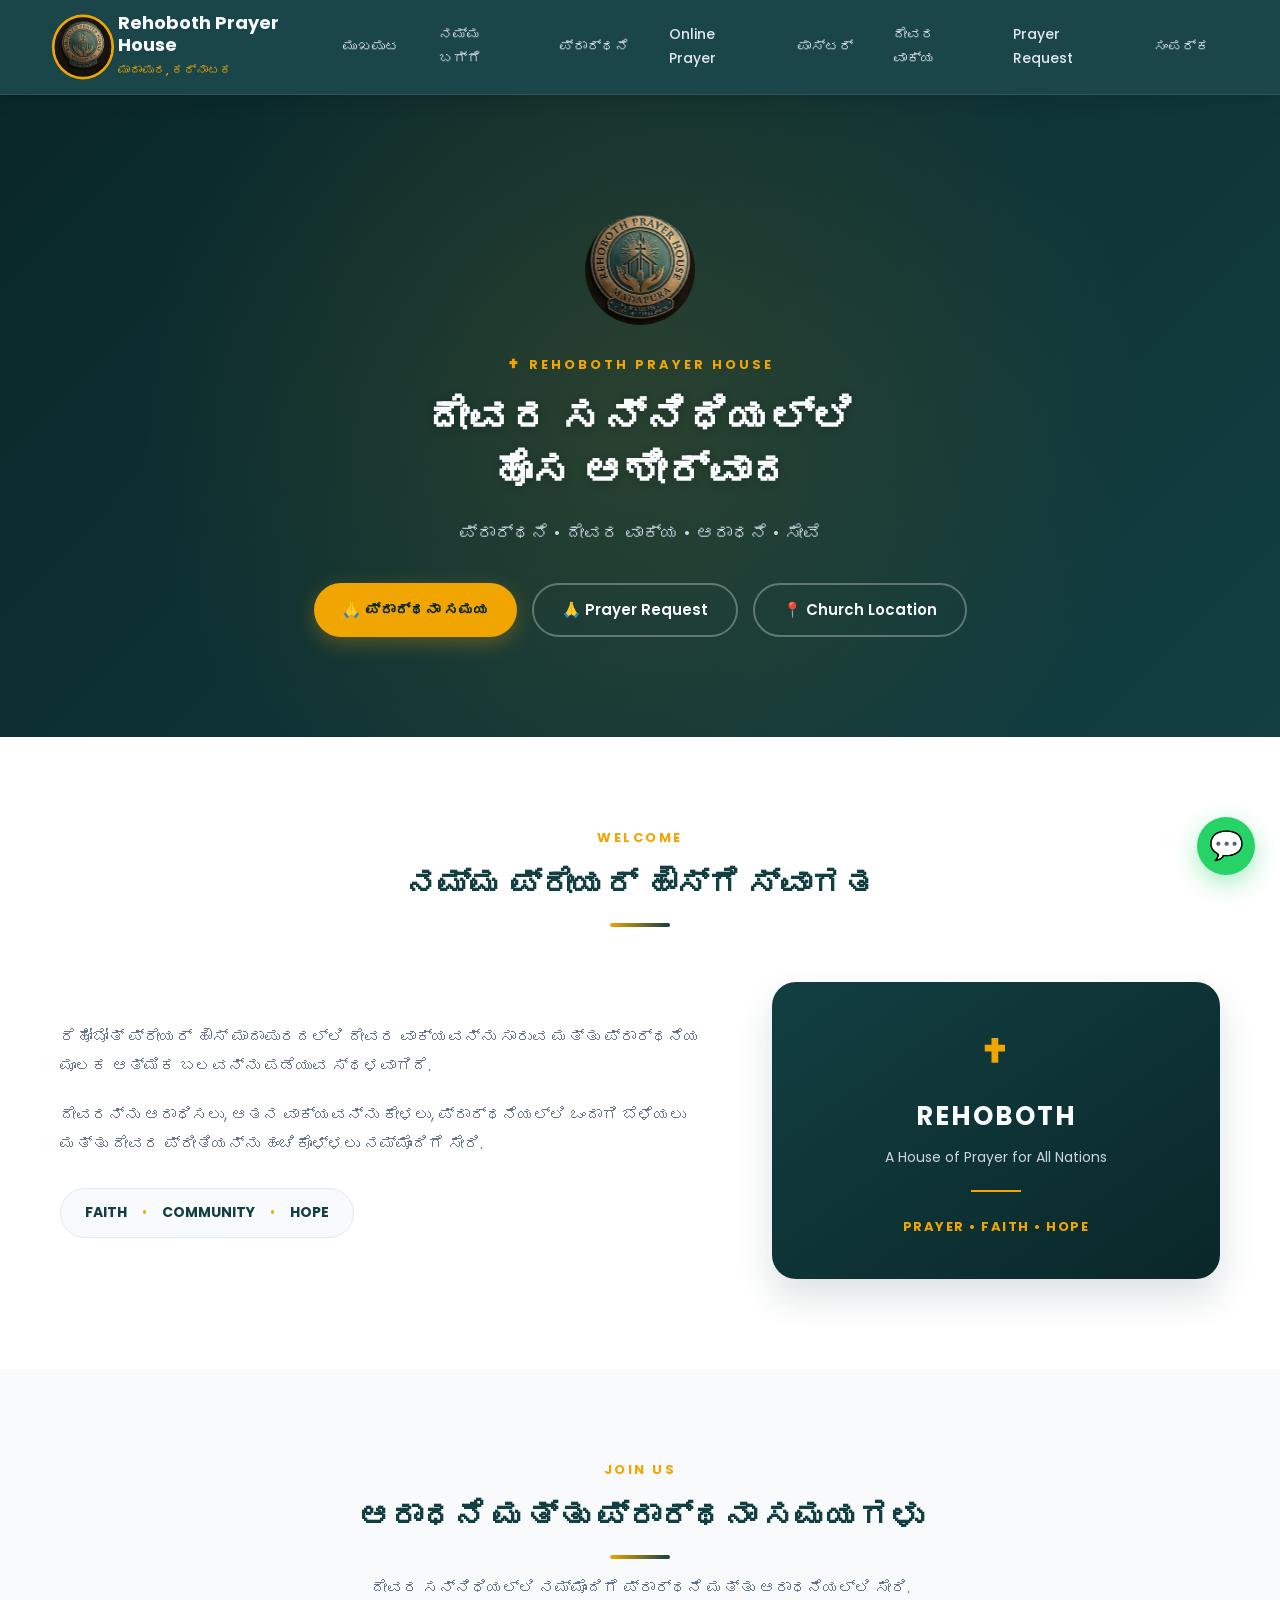
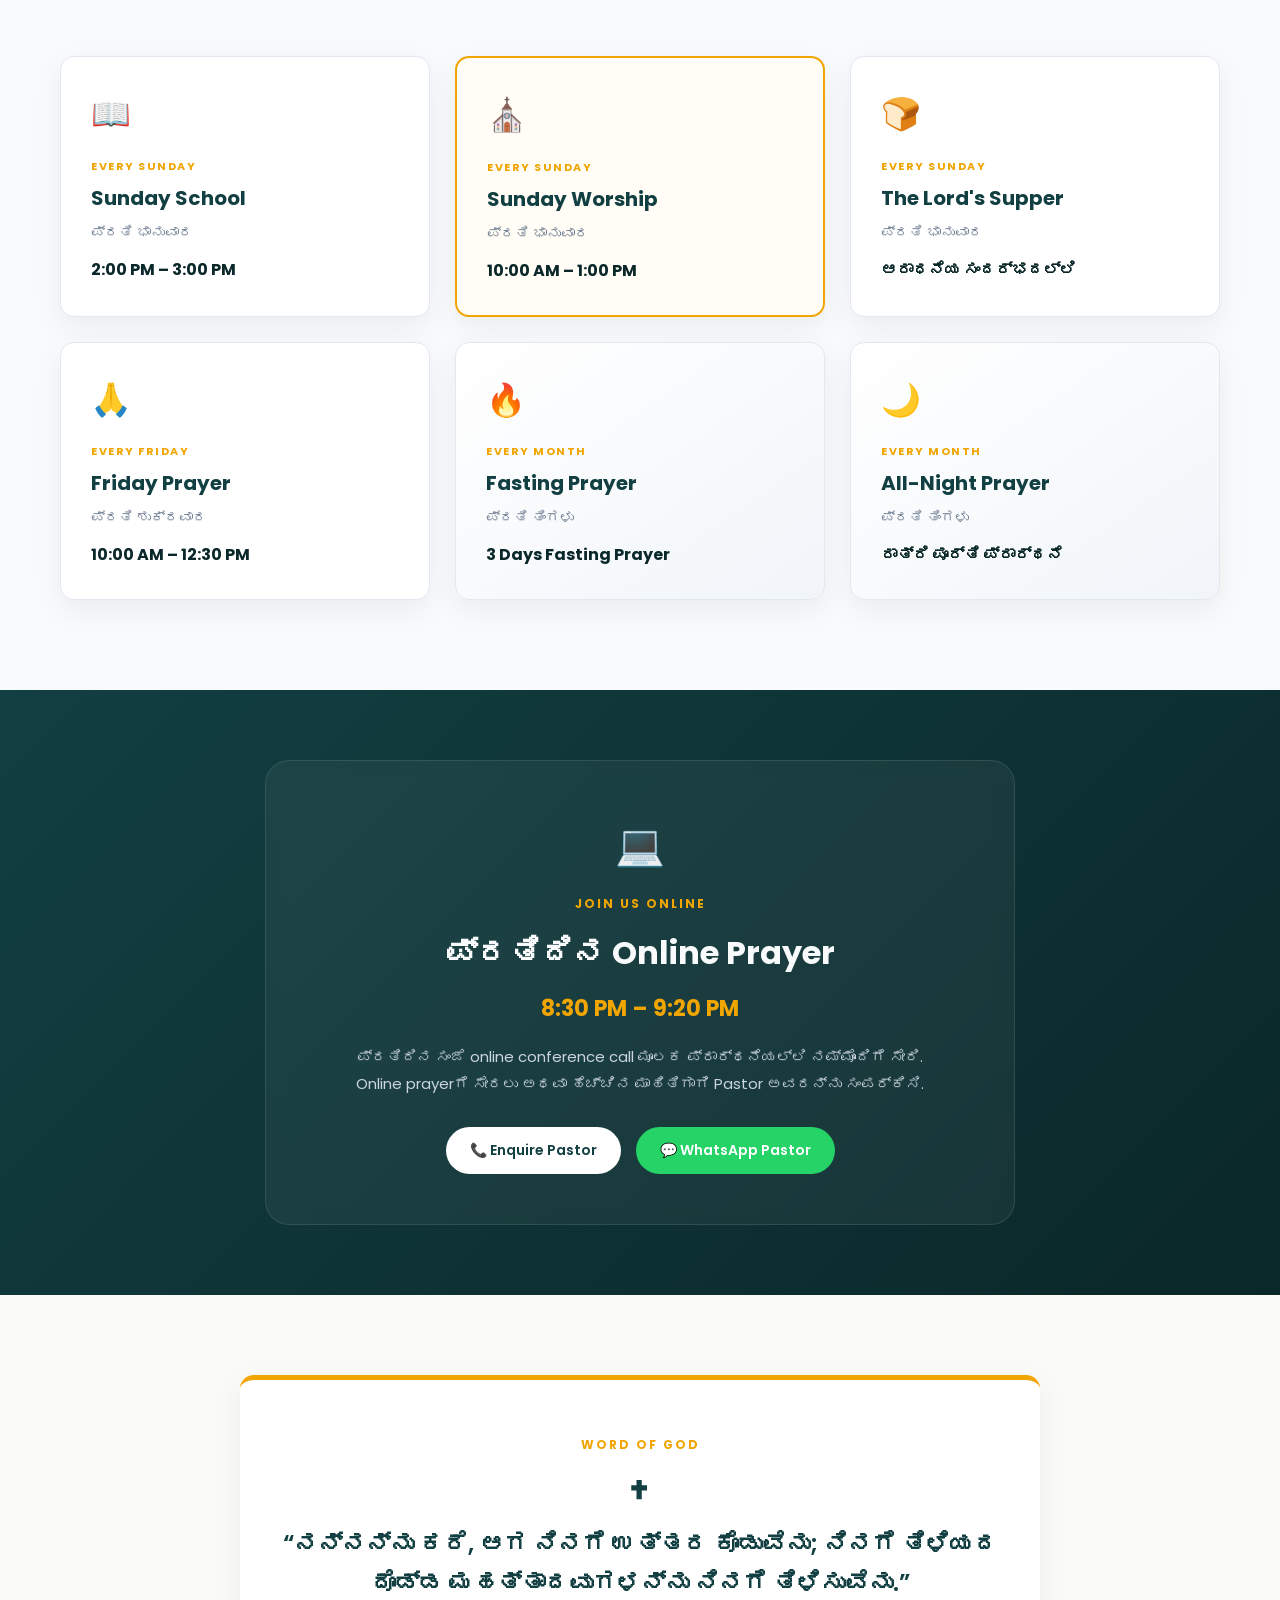
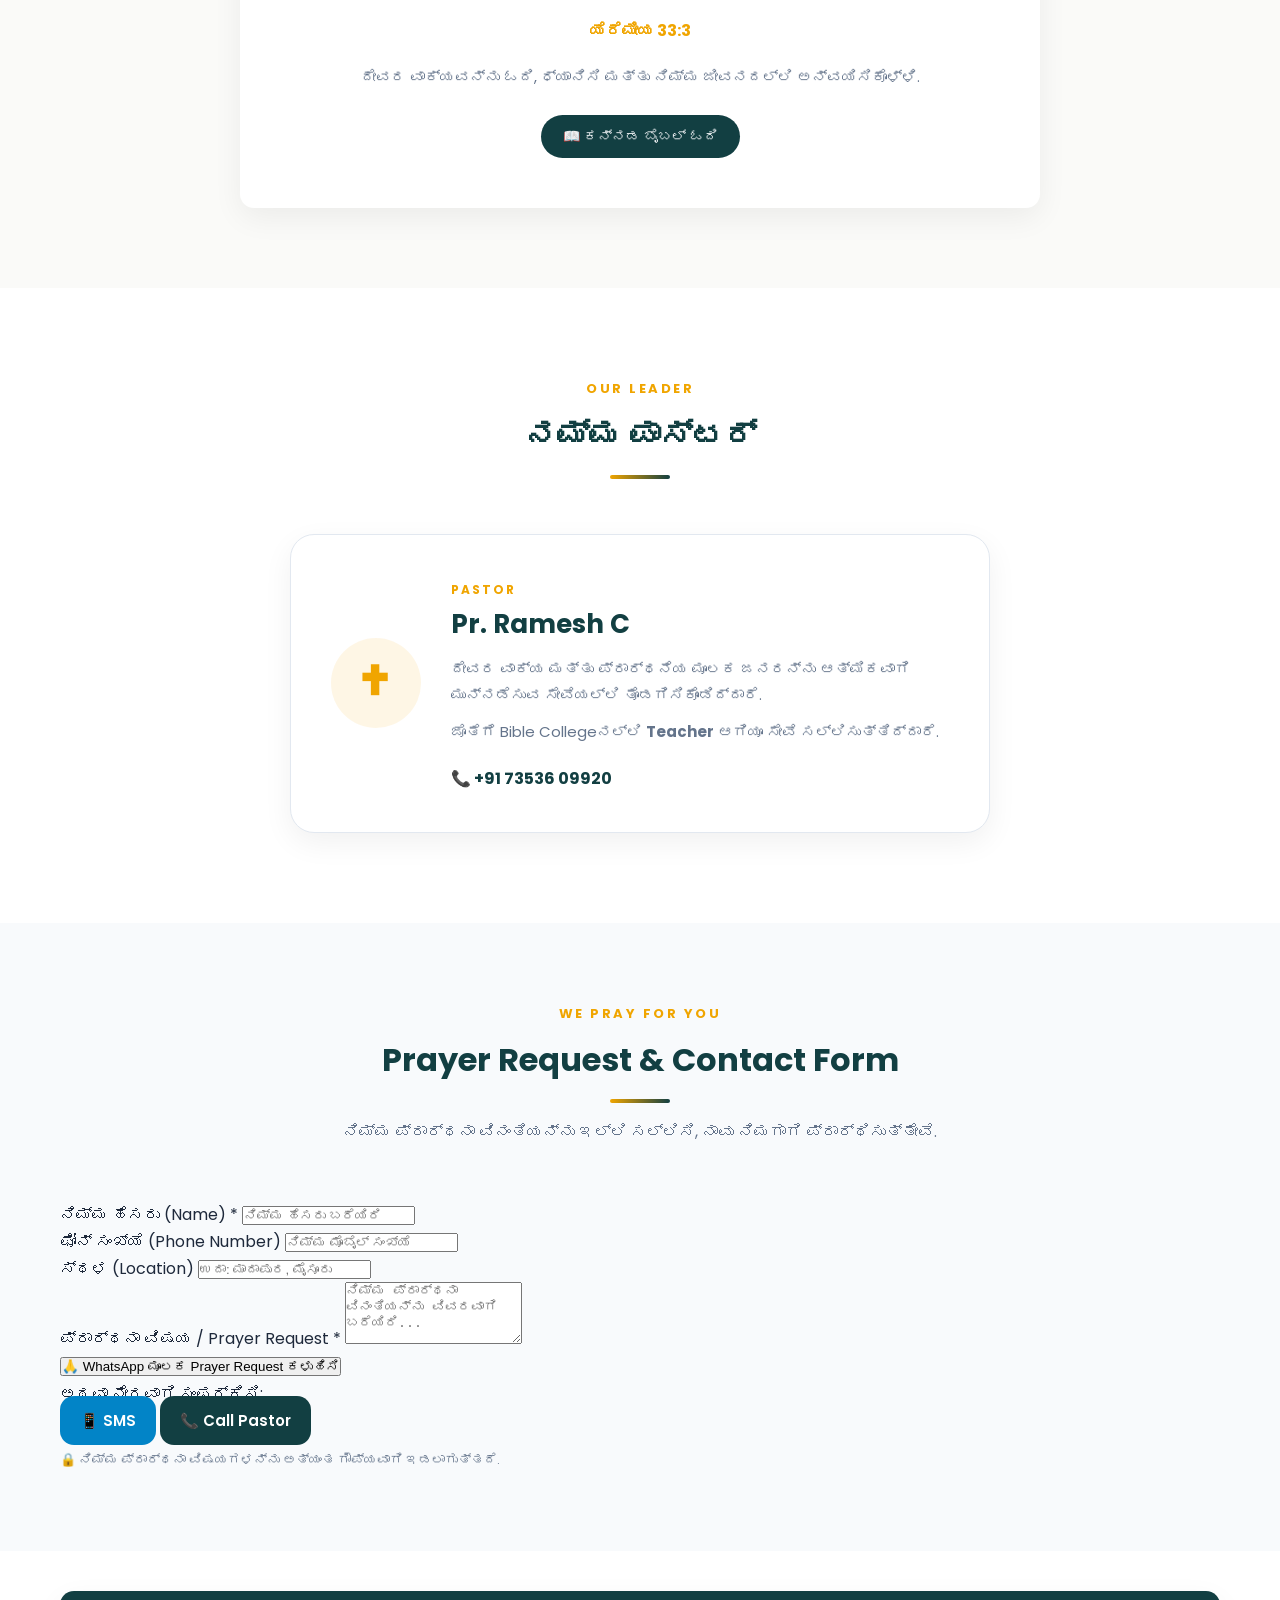
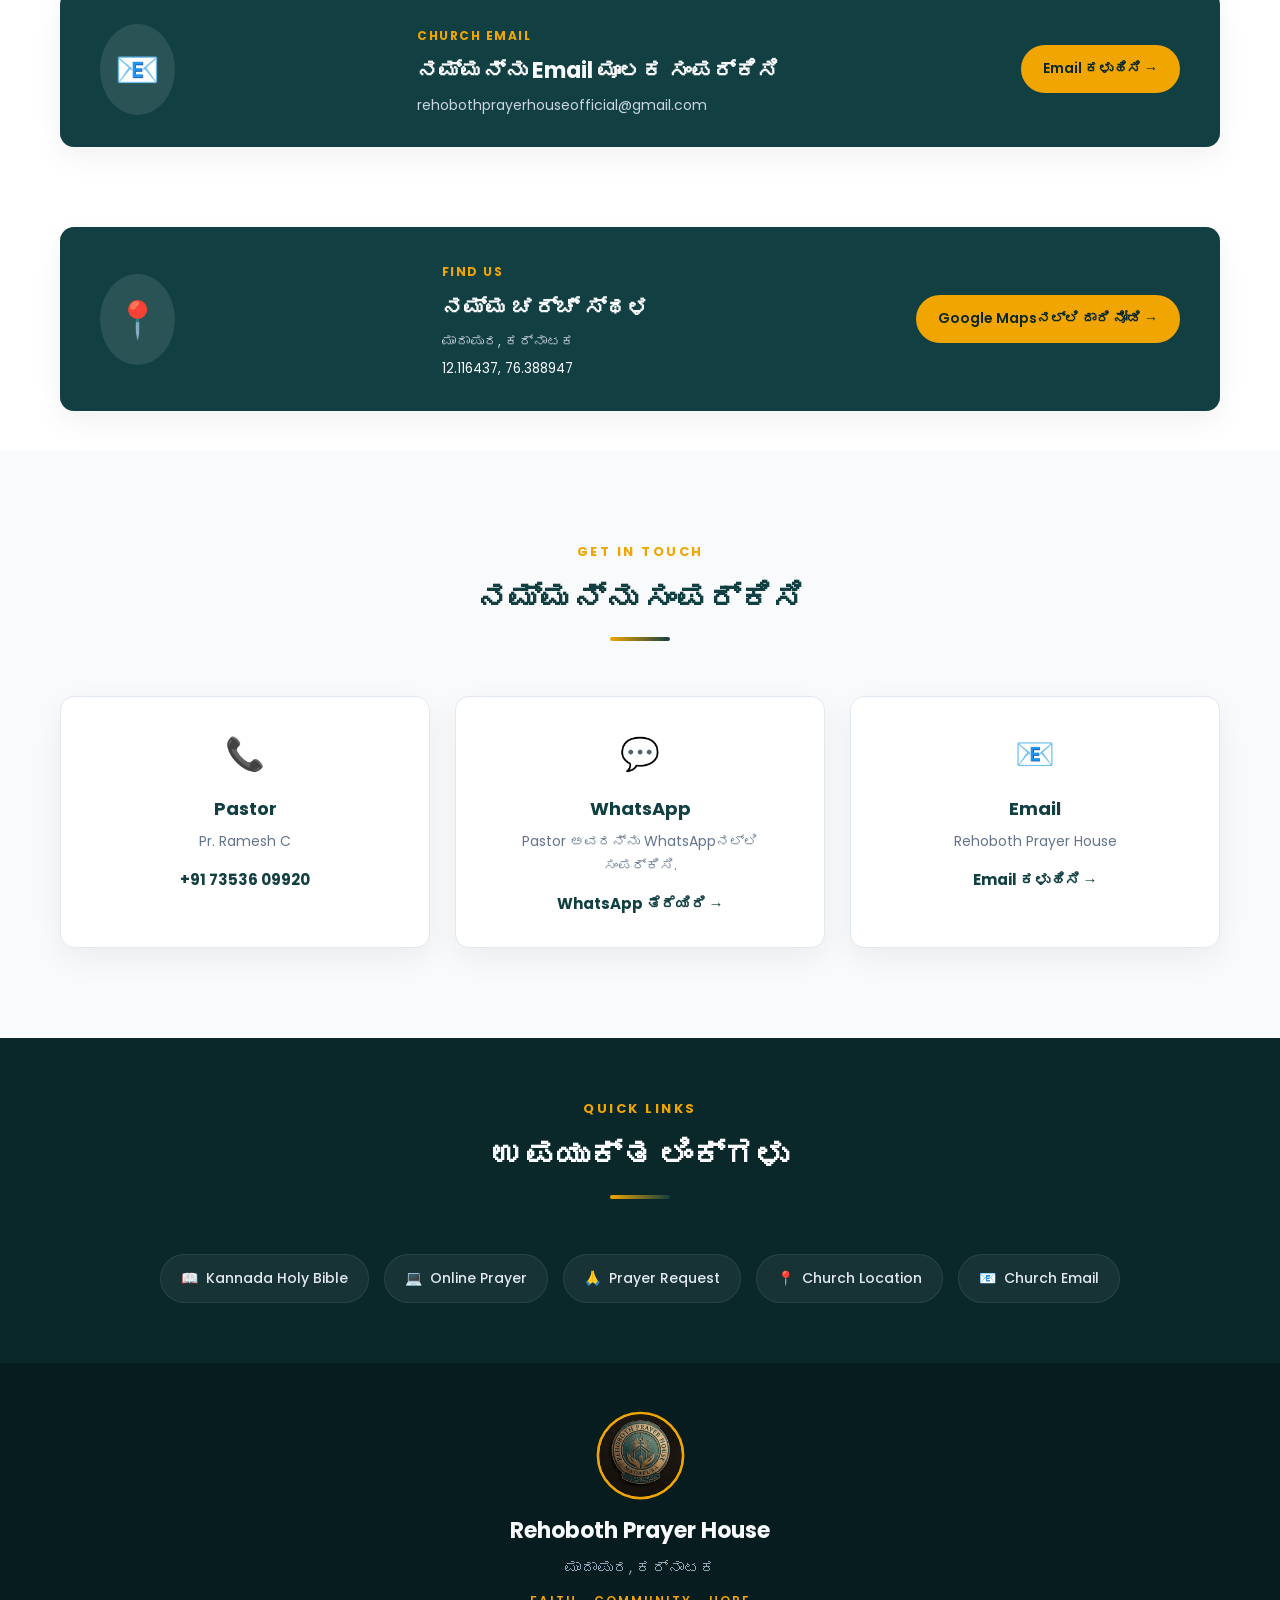
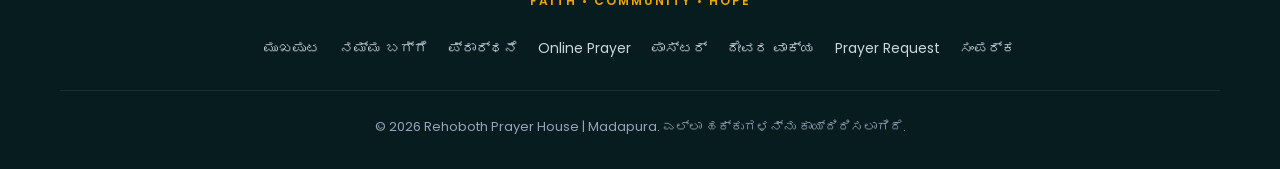
==== index.html @ 35bd742f "Update" ====
<!DOCTYPE html>
<html lang="kn">

<head>
    <meta charset="UTF-8">
    <meta name="viewport" content="width=device-width, initial-scale=1.0">
    <meta name="description" content="Rehoboth Prayer House - ಮಾದಾಪುರ, ಕರ್ನಾಟಕ. Prayer, Worship, God's Word and Online Prayer.">
    <meta name="theme-color" content="#123f42">

    <title>Rehoboth Prayer House | ಮಾದಾಪುರ</title>

    <!-- GOOGLE FONTS (Noto Sans Kannada) -->
    <link rel="preconnect" href="https://fonts.googleapis.com">
    <link rel="preconnect" href="https://fonts.gstatic.com" crossorigin>
    <link href="https://fonts.googleapis.com/css2?family=Noto+Sans+Kannada:wght@300;400;500;600;700&display=swap" rel="stylesheet">

    <link rel="stylesheet" href="style.css">
</head>

<body>

<!-- =====================================================
     HEADER
===================================================== -->
<header class="header">
    <div class="container navbar">
        <a href="#home" class="brand">
            <img src="logo.jpg" alt="Rehoboth Prayer House Logo">
            <div class="brand-info">
                <strong>Rehoboth Prayer House</strong>
                <span>ಮಾದಾಪುರ, ಕರ್ನಾಟಕ</span>
            </div>
        </a>

        <nav class="navigation">
            <a href="#home">ಮುಖಪುಟ</a>
            <a href="#about">ನಮ್ಮ ಬಗ್ಗೆ</a>
            <a href="#timings">ಪ್ರಾರ್ಥನೆ</a>
            <a href="#online">Online Prayer</a>
            <a href="#pastor">ಪಾಸ್ಟರ್</a>
            <a href="#word">ದೇವರ ವಾಕ್ಯ</a>
            <a href="#prayer-request">Prayer Request</a>
            <a href="#contact">ಸಂಪರ್ಕ</a>
        </nav>
    </div>
</header>

<!-- =====================================================
     HERO
===================================================== -->
<section id="home" class="hero">
    <div class="hero-overlay"></div>

    <div class="hero-content">
        <div class="hero-logo">
            <img src="logo.jpg" alt="Rehoboth Prayer House">
        </div>

        <p class="hero-label">✝ REHOBOTH PRAYER HOUSE</p>

        <h1>
            ದೇವರ ಸನ್ನಿಧಿಯಲ್ಲಿ
            <br>
            ಹೊಸ ಆಶೀರ್ವಾದ
        </h1>

        <p class="hero-subtitle">ಪ್ರಾರ್ಥನೆ • ದೇವರ ವಾಕ್ಯ • ಆರಾಧನೆ • ಸೇವೆ</p>

        <div class="hero-buttons">
            <a href="#timings" class="btn btn-gold">🙏 ಪ್ರಾರ್ಥನಾ ಸಮಯ</a>
            <a href="#prayer-request" class="btn btn-outline">🙏 Prayer Request</a>
            <a href="https://www.google.com/maps/dir/?api=1&destination=12.116437,76.388947"
               target="_blank" rel="noopener noreferrer" class="btn btn-outline">
                📍 Church Location
            </a>
        </div>
    </div>
</section>

<!-- =====================================================
     WELCOME / ABOUT
===================================================== -->
<section id="about" class="section">
    <div class="container">
        <div class="section-title">
            <span>WELCOME</span>
            <h2>ನಮ್ಮ ಪ್ರೇಯರ್ ಹೌಸ್‌ಗೆ ಸ್ವಾಗತ</h2>
            <div class="title-line"></div>
        </div>

        <div class="about-grid">
            <div class="about-content">
                <p>
                    ರೆಹೋಬೋತ್ ಪ್ರೇಯರ್ ಹೌಸ್ ಮಾದಾಪುರದಲ್ಲಿ ದೇವರ ವಾಕ್ಯವನ್ನು ಸಾರುವ ಮತ್ತು ಪ್ರಾರ್ಥನೆಯ ಮೂಲಕ ಆತ್ಮಿಕ ಬಲವನ್ನು ಪಡೆಯುವ ಸ್ಥಳವಾಗಿದೆ.
                </p>
                <p>
                    ದೇವರನ್ನು ಆರಾಧಿಸಲು, ಆತನ ವಾಕ್ಯವನ್ನು ಕೇಳಲು, ಪ್ರಾರ್ಥನೆಯಲ್ಲಿ ಒಂದಾಗಿ ಬೆಳೆಯಲು ಮತ್ತು ದೇವರ ಪ್ರೀತಿಯನ್ನು ಹಂಚಿಕೊಳ್ಳಲು ನಮ್ಮೊಂದಿಗೆ ಸೇರಿ.
                </p>

                <div class="faith-box">
                    <strong>FAITH</strong>
                    <span>•</span>
                    <strong>COMMUNITY</strong>
                    <span>•</span>
                    <strong>HOPE</strong>
                </div>
            </div>

            <div class="est-card">
                <div class="est-cross">✝</div>
                <h3>REHOBOTH</h3>
                <p>A House of Prayer for All Nations</p>
                <div class="est-line"></div>
                <strong>PRAYER • FAITH • HOPE</strong>
            </div>
        </div>
    </div>
</section>

<!-- =====================================================
     CHURCH SERVICES
===================================================== -->
<section id="timings" class="section section-light">
    <div class="container">
        <div class="section-title">
            <span>JOIN US</span>
            <h2>ಆರಾಧನೆ ಮತ್ತು ಪ್ರಾರ್ಥನಾ ಸಮಯಗಳು</h2>
            <div class="title-line"></div>
            <p>ದೇವರ ಸನ್ನಿಧಿಯಲ್ಲಿ ನಮ್ಮೊಂದಿಗೆ ಪ್ರಾರ್ಥನೆ ಮತ್ತು ಆರಾಧನೆಯಲ್ಲಿ ಸೇರಿ.</p>
        </div>

        <div class="service-grid">
            <!-- SUNDAY SCHOOL -->
            <div class="service-card">
                <div class="service-icon">📖</div>
                <span class="service-day">EVERY SUNDAY</span>
                <h3>Sunday School</h3>
                <p>ಪ್ರತಿ ಭಾನುವಾರ</p>
                <strong>2:00 PM – 3:00 PM</strong>
            </div>

            <!-- SUNDAY WORSHIP -->
            <div class="service-card featured-service">
                <div class="service-icon">⛪</div>
                <span class="service-day">EVERY SUNDAY</span>
                <h3>Sunday Worship</h3>
                <p>ಪ್ರತಿ ಭಾನುವಾರ</p>
                <strong>10:00 AM – 1:00 PM</strong>
            </div>

            <!-- LORD'S SUPPER -->
            <div class="service-card">
                <div class="service-icon">🍞</div>
                <span class="service-day">EVERY SUNDAY</span>
                <h3>The Lord's Supper</h3>
                <p>ಪ್ರತಿ ಭಾನುವಾರ</p>
                <strong>ಆರಾಧನೆಯ ಸಂದರ್ಭದಲ್ಲಿ</strong>
            </div>

            <!-- FRIDAY PRAYER -->
            <div class="service-card">
                <div class="service-icon">🙏</div>
                <span class="service-day">EVERY FRIDAY</span>
                <h3>Friday Prayer</h3>
                <p>ಪ್ರತಿ ಶುಕ್ರವಾರ</p>
                <strong>10:00 AM – 12:30 PM</strong>
            </div>

            <!-- MONTHLY FASTING -->
            <div class="service-card special-card">
                <div class="service-icon">🔥</div>
                <span class="service-day">EVERY MONTH</span>
                <h3>Fasting Prayer</h3>
                <p>ಪ್ರತಿ ತಿಂಗಳು</p>
                <strong>3 Days Fasting Prayer</strong>
            </div>

            <!-- ALL NIGHT PRAYER -->
            <div class="service-card special-card">
                <div class="service-icon">🌙</div>
                <span class="service-day">EVERY MONTH</span>
                <h3>All-Night Prayer</h3>
                <p>ಪ್ರತಿ ತಿಂಗಳು</p>
                <strong>ರಾತ್ರಿ ಪೂರ್ತಿ ಪ್ರಾರ್ಥನೆ</strong>
            </div>
        </div>
    </div>
</section>

<!-- =====================================================
     DAILY ONLINE PRAYER
===================================================== -->
<section id="online" class="online-section">
    <div class="container">
        <div class="online-card">
            <div class="online-icon">💻</div>
            <span class="online-label">JOIN US ONLINE</span>
            <h2>ಪ್ರತಿದಿನ Online Prayer</h2>
            <p class="online-time">8:30 PM – 9:20 PM</p>
            <p class="online-description">
                ಪ್ರತಿದಿನ ಸಂಜೆ online conference call ಮೂಲಕ ಪ್ರಾರ್ಥನೆಯಲ್ಲಿ ನಮ್ಮೊಂದಿಗೆ ಸೇರಿ.
                <br>
                Online prayerಗೆ ಸೇರಲು ಅಥವಾ ಹೆಚ್ಚಿನ ಮಾಹಿತಿಗಾಗಿ Pastor ಅವರನ್ನು ಸಂಪರ್ಕಿಸಿ.
            </p>

            <div class="online-buttons">
                <a href="tel:+917353609920" class="online-btn">📞 Enquire Pastor</a>
                <a href="https://wa.me/917353609920?text=Hello%20Pastor%2C%20I%20would%20like%20to%20join%20the%20daily%20online%20prayer."
                   target="_blank" rel="noopener noreferrer" class="online-btn whatsapp-btn">
                    💬 WhatsApp Pastor
                </a>
            </div>
        </div>
    </div>
</section>

<!-- =====================================================
     WORD OF GOD
===================================================== -->
<section id="word" class="word-section">
    <div class="container">
        <div class="word-card">
            <span class="word-label">WORD OF GOD</span>
            <div class="word-cross">✝</div>
            <h2>
                “ನನ್ನನ್ನು ಕರೆ, ಆಗ ನಿನಗೆ ಉತ್ತರ ಕೊಡುವೆನು; ನಿನಗೆ ತಿಳಿಯದ ದೊಡ್ಡ ಮಹತ್ತಾದವುಗಳನ್ನು ನಿನಗೆ ತಿಳಿಸುವೆನು.”
            </h2>
            <p class="verse-reference">ಯೆರೆಮೀಯ 33:3</p>
            <p class="word-text">
                ದೇವರ ವಾಕ್ಯವನ್ನು ಓದಿ, ಧ್ಯಾನಿಸಿ ಮತ್ತು ನಿಮ್ಮ ಜೀವನದಲ್ಲಿ ಅನ್ವಯಿಸಿಕೊಳ್ಳಿ.
            </p>

            <div class="bible-buttons">
                <a href="https://wordproject.org/bibles/kn/index.htm" target="_blank" rel="noopener noreferrer" class="bible-btn">
                    📖 ಕನ್ನಡ ಬೈಬಲ್ ಓದಿ
                </a>
            </div>
        </div>
    </div>
</section>

<!-- =====================================================
     PASTOR
===================================================== -->
<section id="pastor" class="section">
    <div class="container">
        <div class="section-title">
            <span>OUR LEADER</span>
            <h2>ನಮ್ಮ ಪಾಸ್ಟರ್</h2>
            <div class="title-line"></div>
        </div>

        <div class="pastor-card">
            <div class="pastor-symbol">✝</div>
            <div class="pastor-details">
                <span class="pastor-role">PASTOR</span>
                <h2>Pr. Ramesh C</h2>
                <p>
                    ದೇವರ ವಾಕ್ಯ ಮತ್ತು ಪ್ರಾರ್ಥನೆಯ ಮೂಲಕ ಜನರನ್ನು ಆತ್ಮಿಕವಾಗಿ ಮುನ್ನಡೆಸುವ ಸೇವೆಯಲ್ಲಿ ತೊಡಗಿಸಿಕೊಂಡಿದ್ದಾರೆ.
                </p>
                <p>
                    ಜೊತೆಗೆ Bible Collegeನಲ್ಲಿ <strong>Teacher</strong> ಆಗಿಯೂ ಸೇವೆ ಸಲ್ಲಿಸುತ್ತಿದ್ದಾರೆ.
                </p>
                <a href="tel:+917353609920" class="pastor-phone">📞 +91 73536 09920</a>
            </div>
        </div>
    </div>
</section>

<!-- =====================================================
     PRAYER REQUEST & CONTACT FORM
===================================================== -->
<section id="prayer-request" class="prayer-request-section">
    <div class="container">
        <div class="section-title prayer-title">
            <span>WE PRAY FOR YOU</span>
            <h2>Prayer Request & Contact Form</h2>
            <div class="title-line"></div>
            <p>ನಿಮ್ಮ ಪ್ರಾರ್ಥನಾ ವಿನಂತಿಯನ್ನು ಇಲ್ಲಿ ಸಲ್ಲಿಸಿ, ನಾವು ನಿಮಗಾಗಿ ಪ್ರಾರ್ಥಿಸುತ್ತೇವೆ.</p>
        </div>

        <div class="prayer-form-container">
            <form id="prayerForm" onsubmit="sendToWhatsApp(event)">
                <div class="form-group">
                    <label for="name">ನಿಮ್ಮ ಹೆಸರು (Name) *</label>
                    <input type="text" id="name" required placeholder="ನಿಮ್ಮ ಹೆಸರು ಬರೆಯಿರಿ">
                </div>

                <div class="form-group">
                    <label for="phone">ಫೋನ್ ಸಂಖ್ಯೆ (Phone Number)</label>
                    <input type="tel" id="phone" placeholder="ನಿಮ್ಮ ಮೊಬೈಲ್ ಸಂಖ್ಯೆ">
                </div>

                <div class="form-group">
                    <label for="place">ಸ್ಥಳ (Location)</label>
                    <input type="text" id="place" placeholder="ಉದಾ: ಮಾದಾಪುರ, ಮೈಸೂರು">
                </div>

                <div class="form-group">
                    <label for="message">ಪ್ರಾರ್ಥನಾ ವಿಷಯ / Prayer Request *</label>
                    <textarea id="message" rows="4" required placeholder="ನಿಮ್ಮ ಪ್ರಾರ್ಥನಾ ವಿನಂತಿಯನ್ನು ವಿವರವಾಗಿ ಬರೆಯಿರಿ..."></textarea>
                </div>

                <button type="submit" class="form-submit-btn">
                    🙏 WhatsApp ಮೂಲಕ Prayer Request ಕಳುಹಿಸಿ
                </button>
            </form>

            <div class="alternative-contact">
                <p>ಅಥವಾ ನೇರವಾಗಿ ಸಂಪರ್ಕಿಸಿ:</p>
                <div class="alt-buttons">
                    <a href="sms:+917353609920?body=Prayer%20Request%3A%20" class="request-btn sms-request">📱 SMS</a>
                    <a href="tel:+917353609920" class="request-btn call-request">📞 Call Pastor</a>
                </div>
            </div>

            <div class="private-note">
                🔒 ನಿಮ್ಮ ಪ್ರಾರ್ಥನಾ ವಿಷಯಗಳನ್ನು ಅತ್ಯಂತ ಗೌಪ್ಯವಾಗಿ ಇಡಲಾಗುತ್ತದೆ.
            </div>
        </div>
    </div>
</section>

<!-- =====================================================
     CHURCH EMAIL
===================================================== -->
<section class="email-section">
    <div class="container">
        <div class="email-card">
            <div class="email-icon">📧</div>
            <div>
                <span>CHURCH EMAIL</span>
                <h2>ನಮ್ಮನ್ನು Email ಮೂಲಕ ಸಂಪರ್ಕಿಸಿ</h2>
                <p>rehobothprayerhouseofficial@gmail.com</p>
            </div>
            <a href="mailto:rehobothprayerhouseofficial@gmail.com?subject=Rehoboth%20Prayer%20House%20Enquiry" class="email-btn">
                Email ಕಳುಹಿಸಿ →
            </a>
        </div>
    </div>
</section>

<!-- =====================================================
     LOCATION
===================================================== -->
<section class="location-section">
    <div class="container">
        <div class="location-card">
            <div class="location-icon">📍</div>
            <div>
                <span>FIND US</span>
                <h2>ನಮ್ಮ ಚರ್ಚ್ ಸ್ಥಳ</h2>
                <p>ಮಾದಾಪುರ, ಕರ್ನಾಟಕ</p>
                <small>12.116437, 76.388947</small>
            </div>
            <a href="https://www.google.com/maps/dir/?api=1&destination=12.116437,76.388947"
               target="_blank" rel="noopener noreferrer" class="location-btn">
                Google Mapsನಲ್ಲಿ ದಾರಿ ನೋಡಿ →
            </a>
        </div>
    </div>
</section>

<!-- =====================================================
     CONTACT
===================================================== -->
<section id="contact" class="section section-light">
    <div class="container">
        <div class="section-title">
            <span>GET IN TOUCH</span>
            <h2>ನಮ್ಮನ್ನು ಸಂಪರ್ಕಿಸಿ</h2>
            <div class="title-line"></div>
        </div>

        <div class="contact-grid">
            <div class="contact-card">
                <div class="contact-icon">📞</div>
                <h3>Pastor</h3>
                <p>Pr. Ramesh C</p>
                <a href="tel:+917353609920">+91 73536 09920</a>
            </div>

            <div class="contact-card">
                <div class="contact-icon">💬</div>
                <h3>WhatsApp</h3>
                <p>Pastor ಅವರನ್ನು WhatsAppನಲ್ಲಿ ಸಂಪರ್ಕಿಸಿ.</p>
                <a href="https://wa.me/917353609920" target="_blank" rel="noopener noreferrer">
                    WhatsApp ತೆರೆಯಿರಿ →
                </a>
            </div>

            <div class="contact-card">
                <div class="contact-icon">📧</div>
                <h3>Email</h3>
                <p>Rehoboth Prayer House</p>
                <a href="mailto:rehobothprayerhouseofficial@gmail.com">
                    Email ಕಳುಹಿಸಿ →
                </a>
            </div>
        </div>
    </div>
</section>

<!-- =====================================================
     USEFUL LINKS
===================================================== -->
<section class="links-section">
    <div class="container">
        <div class="section-title dark-title">
            <span>QUICK LINKS</span>
            <h2>ಉಪಯುಕ್ತ ಲಿಂಕ್‌ಗಳು</h2>
            <div class="title-line"></div>
        </div>

        <div class="useful-links">
            <a href="https://wordproject.org/bibles/kn/index.htm" target="_blank" rel="noopener noreferrer">
                📖 <span>Kannada Holy Bible</span>
            </a>
            <a href="#online">
                💻 <span>Online Prayer</span>
            </a>
            <a href="#prayer-request">
                🙏 <span>Prayer Request</span>
            </a>
            <a href="https://www.google.com/maps/dir/?api=1&destination=12.116437,76.388947" target="_blank" rel="noopener noreferrer">
                📍 <span>Church Location</span>
            </a>
            <a href="mailto:rehobothprayerhouseofficial@gmail.com">
                📧 <span>Church Email</span>
            </a>
        </div>
    </div>
</section>

<!-- =====================================================
     FOOTER
===================================================== -->
<footer class="footer">
    <div class="container footer-content">
        <img src="logo.jpg" alt="Rehoboth Prayer House" class="footer-logo">
        <h2>Rehoboth Prayer House</h2>
        <p>ಮಾದಾಪುರ, ಕರ್ನಾಟಕ</p>
        <p class="footer-motto">FAITH • COMMUNITY • HOPE</p>

        <div class="footer-navigation">
            <a href="#home">ಮುಖಪುಟ</a>
            <a href="#about">ನಮ್ಮ ಬಗ್ಗೆ</a>
            <a href="#timings">ಪ್ರಾರ್ಥನೆ</a>
            <a href="#online">Online Prayer</a>
            <a href="#pastor">ಪಾಸ್ಟರ್</a>
            <a href="#word">ದೇವರ ವಾಕ್ಯ</a>
            <a href="#prayer-request">Prayer Request</a>
            <a href="#contact">ಸಂಪರ್ಕ</a>
        </div>

        <div class="footer-line"></div>

        <p class="copyright">
            © 2026 Rehoboth Prayer House | Madapura. ಎಲ್ಲಾ ಹಕ್ಕುಗಳನ್ನು ಕಾಯ್ದಿರಿಸಲಾಗಿದೆ.
        </p>
    </div>
</footer>

<!-- FLOATING WHATSAPP -->
<a href="https://wa.me/917353609920" target="_blank" rel="noopener noreferrer" class="floating-whatsapp" aria-label="WhatsApp">
    💬
</a>

<!-- SCRIPT FOR PRAYER FORM TO WHATSAPP -->
<script>
function sendToWhatsApp(event) {
    event.preventDefault();
    
    var name = document.getElementById('name').value;
    var phone = document.getElementById('phone').value;
    var place = document.getElementById('place').value;
    var message = document.getElementById('message').value;

    var whatsappText = "🙏 *PRAYER REQUEST / CONTACT FORM*%0A%0A" +
                       "👤 *ಹೆಸರು:* " + encodeURIComponent(name) + "%0A" +
                       "📞 *ಫೋನ್:* " + encodeURIComponent(phone) + "%0A" +
                       "📍 *ಸ್ಥಳ:* " + encodeURIComponent(place) + "%0A%0A" +
                       "📝 *ಪ್ರಾರ್ಥನಾ ವಿನಂತಿ:*%0A" + encodeURIComponent(message);

    var whatsappURL = "https://wa.me/917353609920?text=" + whatsappText;
    
    window.open(whatsappURL, '_blank');
}
</script>

</body>
</html>
---- style.css ----
/* =====================================================
   REHOBOTH PRAYER HOUSE - PREMIUM & PROFESSIONAL STYLES
   ===================================================== */

@import url('https://fonts.googleapis.com/css2?family=Poppins:wght@300;400;500;600;700&display=swap');

/* --- Root Color Variables --- */
:root {
    --primary-color: #123f42;        /* Deep Church Teal */
    --primary-dark: #0a2729;         /* Dark Teal Accent */
    --primary-light: #1b565a;        /* Soft Teal */
    --accent-gold: #f0a500;          /* Premium Gold */
    --accent-gold-hover: #d49000;    /* Dark Gold */
    --text-dark: #1e293b;            /* Dark Charcoal Text */
    --text-muted: #64748b;           /* Elegant Muted Text */
    --text-light: #f8fafc;           /* Light White Text */
    --bg-light: #f8fafc;             /* Light Section BG */
    --bg-white: #ffffff;             /* Pure White BG */
    --card-shadow: 0 10px 30px rgba(0, 0, 0, 0.06);
    --hover-shadow: 0 18px 35px rgba(18, 63, 66, 0.15);
    --radius-sm: 8px;
    --radius-md: 14px;
    --radius-lg: 24px;
    --transition: all 0.3s cubic-bezier(0.25, 0.8, 0.25, 1);
}

/* --- Base Reset & Typography --- */
* {
    margin: 0;
    padding: 0;
    box-sizing: border-box;
}

html {
    scroll-behavior: smooth;
}

body {
    font-family: 'Poppins', -apple-system, BlinkMacSystemFont, "Segoe UI", Roboto, sans-serif;
    background-color: var(--bg-white);
    color: var(--text-dark);
    line-height: 1.7;
    -webkit-font-smoothing: antialiased;
}

.container {
    max-width: 1200px;
    margin: 0 auto;
    padding: 0 20px;
}

/* --- Global Section Title --- */
.section {
    padding: 90px 0;
}

.section-light {
    background-color: var(--bg-light);
}

.section-title {
    text-align: center;
    margin-bottom: 55px;
}

.section-title span {
    color: var(--accent-gold);
    font-weight: 700;
    letter-spacing: 2.5px;
    font-size: 13px;
    text-transform: uppercase;
    display: block;
    margin-bottom: 8px;
}

.section-title h2 {
    font-size: 32px;
    color: var(--primary-color);
    font-weight: 700;
    margin-bottom: 12px;
}

.title-line {
    width: 60px;
    height: 4px;
    background: linear-gradient(90deg, var(--accent-gold), var(--primary-color));
    margin: 0 auto 15px auto;
    border-radius: 2px;
}

.section-title p {
    color: var(--text-muted);
    font-size: 16px;
}

.dark-title h2 {
    color: var(--text-light);
}

.dark-title p {
    color: #cbd5e1;
}


/* =====================================================
   HEADER & NAVIGATION
===================================================== */
.header {
    position: sticky;
    top: 0;
    background: rgba(18, 63, 66, 0.96);
    backdrop-filter: blur(10px);
    z-index: 1000;
    box-shadow: 0 4px 20px rgba(0, 0, 0, 0.12);
    border-bottom: 1px solid rgba(255, 255, 255, 0.08);
}

.navbar {
    display: flex;
    justify-content: space-between;
    align-items: center;
    padding: 12px 20px;
}

.brand {
    display: flex;
    align-items: center;
    text-decoration: none;
    gap: 12px;
}

/* --- Header Brand Logo --- */
.brand img {
    width: 48px;
    height: 48px;
    border-radius: 50%;
    border: 2px solid var(--accent-gold);
    object-fit: cover;
    transform: scale(1.35); /* ಕಪ್ಪು ಹಿನ್ನೆಲೆಯನ್ನು ಕ್ರಾಪ್ ಮಾಡಿ ಲೋಗೋ ಜೂಮ್ ಮಾಡುತ್ತದೆ */
    overflow: hidden;
}

.brand-info strong {
    display: block;
    color: var(--text-light);
    font-size: 18px;
    font-weight: 700;
    line-height: 1.2;
}

.brand-info span {
    color: var(--accent-gold);
    font-size: 12px;
    font-weight: 500;
}

.navigation {
    display: flex;
    align-items: center;
    gap: 20px;
}

.navigation a {
    color: #e2e8f0;
    text-decoration: none;
    font-size: 14px;
    font-weight: 500;
    transition: var(--transition);
    padding: 6px 10px;
    border-radius: var(--radius-sm);
}

.navigation a:hover {
    color: var(--accent-gold);
    background: rgba(255, 255, 255, 0.05);
}


/* =====================================================
   HERO SECTION
===================================================== */
.hero {
    position: relative;
    background: linear-gradient(135deg, var(--primary-dark) 0%, var(--primary-color) 100%);
    color: var(--text-light);
    padding: 120px 20px 100px 20px;
    text-align: center;
    overflow: hidden;
}

.hero::before {
    content: '';
    position: absolute;
    top: 0; left: 0; right: 0; bottom: 0;
    background: radial-gradient(circle at center, rgba(240, 165, 0, 0.12) 0%, transparent 70%);
    pointer-events: none;
}

.hero-content {
    max-width: 800px;
    margin: 0 auto;
    position: relative;
    z-index: 2;
}

.hero-logo {
    display: inline-block;
    border-radius: 50%;
    overflow: hidden;
    margin-bottom: 20px;
}

/* --- Hero Section Logo --- */
.hero-logo img {
    width: 110px;
    height: 110px;
    border-radius: 50%;
    border: 3px solid var(--accent-gold);
    box-shadow: 0 0 25px rgba(240, 165, 0, 0.3);
    margin-bottom: 0px;
    object-fit: cover;
    transform: scale(1.35); /* ಕಪ್ಪು ಹಿನ್ನೆಲೆ ಮರೆಯಾಗುತ್ತದೆ */
    display: block;
}

.hero-label {
    color: var(--accent-gold);
    font-weight: 700;
    letter-spacing: 3px;
    font-size: 13px;
    margin-bottom: 15px;
}

.hero h1 {
    font-size: 42px;
    font-weight: 700;
    line-height: 1.3;
    margin-bottom: 18px;
    text-shadow: 0 2px 10px rgba(0,0,0,0.2);
}

.hero-subtitle {
    font-size: 18px;
    color: #cbd5e1;
    margin-bottom: 35px;
    font-weight: 400;
}

.hero-buttons {
    display: flex;
    justify-content: center;
    gap: 15px;
    flex-wrap: wrap;
}


/* =====================================================
   BUTTON STYLES
===================================================== */
.btn {
    display: inline-flex;
    align-items: center;
    justify-content: center;
    padding: 12px 28px;
    border-radius: 30px;
    font-size: 15px;
    font-weight: 600;
    text-decoration: none;
    transition: var(--transition);
    cursor: pointer;
    gap: 8px;
}

.btn-gold {
    background-color: var(--accent-gold);
    color: var(--primary-dark);
    box-shadow: 0 6px 20px rgba(240, 165, 0, 0.3);
}

.btn-gold:hover {
    background-color: var(--accent-gold-hover);
    transform: translateY(-3px);
    box-shadow: 0 10px 25px rgba(240, 165, 0, 0.4);
}

.btn-outline {
    background-color: transparent;
    color: var(--text-light);
    border: 2px solid rgba(255, 255, 255, 0.3);
}

.btn-outline:hover {
    border-color: var(--accent-gold);
    color: var(--accent-gold);
    background: rgba(255, 255, 255, 0.05);
    transform: translateY(-3px);
}


/* =====================================================
   ABOUT SECTION
===================================================== */
.about-grid {
    display: grid;
    grid-template-columns: 1.2fr 0.8fr;
    gap: 40px;
    align-items: center;
}

.about-content p {
    font-size: 16px;
    color: var(--text-muted);
    margin-bottom: 20px;
    line-height: 1.8;
}

.faith-box {
    display: inline-flex;
    gap: 15px;
    align-items: center;
    background: var(--bg-light);
    padding: 12px 24px;
    border-radius: 30px;
    color: var(--primary-color);
    font-size: 14px;
    margin-top: 10px;
    border: 1px solid #e2e8f0;
}

.faith-box span {
    color: var(--accent-gold);
}

.est-card {
    background: linear-gradient(145deg, var(--primary-color), var(--primary-dark));
    color: var(--text-light);
    padding: 40px 30px;
    border-radius: var(--radius-lg);
    text-align: center;
    box-shadow: var(--hover-shadow);
    position: relative;
}

.est-cross {
    font-size: 36px;
    color: var(--accent-gold);
    margin-bottom: 10px;
}

.est-card h3 {
    font-size: 26px;
    letter-spacing: 2px;
    margin-bottom: 8px;
}

.est-card p {
    color: #cbd5e1;
    font-size: 14px;
    margin-bottom: 20px;
}

.est-line {
    width: 50px;
    height: 2px;
    background: var(--accent-gold);
    margin: 0 auto 20px auto;
}

.est-card strong {
    color: var(--accent-gold);
    font-size: 13px;
    letter-spacing: 1.5px;
}


/* =====================================================
   SERVICES / TIMINGS
===================================================== */
.service-grid {
    display: grid;
    grid-template-columns: repeat(auto-fit, minmax(320px, 1fr));
    gap: 25px;
}

.service-card {
    background: var(--bg-white);
    padding: 30px;
    border-radius: var(--radius-md);
    box-shadow: var(--card-shadow);
    transition: var(--transition);
    border: 1px solid #e2e8f0;
    position: relative;
}

.service-card:hover {
    transform: translateY(-5px);
    box-shadow: var(--hover-shadow);
    border-color: var(--accent-gold);
}

.featured-service {
    border: 2px solid var(--accent-gold);
    background: #fffdf5;
}

.special-card {
    background: linear-gradient(145deg, #ffffff, #f1f5f9);
}

.service-icon {
    font-size: 32px;
    margin-bottom: 15px;
}

.service-day {
    font-size: 11px;
    font-weight: 700;
    color: var(--accent-gold);
    letter-spacing: 1.5px;
    text-transform: uppercase;
    display: block;
    margin-bottom: 5px;
}

.service-card h3 {
    font-size: 20px;
    color: var(--primary-color);
    margin-bottom: 6px;
}

.service-card p {
    font-size: 14px;
    color: var(--text-muted);
    margin-bottom: 12px;
}

.service-card strong {
    font-size: 16px;
    color: var(--primary-dark);
    display: block;
}


/* =====================================================
   DAILY ONLINE PRAYER
===================================================== */
.online-section {
    padding: 70px 0;
    background: linear-gradient(135deg, var(--primary-color), var(--primary-dark));
    color: var(--text-light);
}

.online-card {
    text-align: center;
    max-width: 750px;
    margin: 0 auto;
    background: rgba(255, 255, 255, 0.05);
    padding: 50px 30px;
    border-radius: var(--radius-lg);
    backdrop-filter: blur(8px);
    border: 1px solid rgba(255, 255, 255, 0.1);
}

.online-icon {
    font-size: 40px;
    margin-bottom: 10px;
}

.online-label {
    color: var(--accent-gold);
    font-weight: 700;
    letter-spacing: 2px;
    font-size: 12px;
}

.online-card h2 {
    font-size: 32px;
    margin: 10px 0;
}

.online-time {
    font-size: 22px;
    color: var(--accent-gold);
    font-weight: 700;
    margin-bottom: 15px;
}

.online-description {
    color: #cbd5e1;
    font-size: 15px;
    margin-bottom: 30px;
    line-height: 1.8;
}

.online-buttons {
    display: flex;
    justify-content: center;
    gap: 15px;
    flex-wrap: wrap;
}

.online-btn {
    padding: 12px 24px;
    border-radius: 30px;
    background: var(--bg-white);
    color: var(--primary-color);
    text-decoration: none;
    font-weight: 600;
    font-size: 14px;
    transition: var(--transition);
}

.online-btn:hover {
    transform: translateY(-3px);
    box-shadow: 0 8px 20px rgba(0,0,0,0.2);
}

.whatsapp-btn {
    background: #25D366;
    color: #ffffff;
}

.whatsapp-btn:hover {
    background: #1ebc57;
}


/* =====================================================
   WORD OF GOD
===================================================== */
.word-section {
    padding: 80px 0;
    background: #fafaf8;
}

.word-card {
    max-width: 800px;
    margin: 0 auto;
    text-align: center;
    background: var(--bg-white);
    padding: 50px 30px;
    border-radius: var(--radius-md);
    box-shadow: var(--card-shadow);
    border-top: 5px solid var(--accent-gold);
}

.word-label {
    color: var(--accent-gold);
    font-weight: 700;
    letter-spacing: 2px;
    font-size: 12px;
}

.word-cross {
    font-size: 28px;
    color: var(--primary-color);
    margin: 10px 0;
}

.word-card h2 {
    font-size: 24px;
    color: var(--primary-color);
    line-height: 1.6;
    margin-bottom: 15px;
    font-weight: 600;
}

.verse-reference {
    font-size: 16px;
    color: var(--accent-gold);
    font-weight: 700;
    margin-bottom: 20px;
}

.word-text {
    color: var(--text-muted);
    margin-bottom: 25px;
    font-size: 15px;
}

.bible-btn {
    display: inline-block;
    padding: 10px 22px;
    background: var(--primary-color);
    color: var(--text-light);
    text-decoration: none;
    border-radius: 25px;
    font-weight: 500;
    font-size: 14px;
    transition: var(--transition);
}

.bible-btn:hover {
    background: var(--primary-dark);
    transform: translateY(-2px);
}


/* =====================================================
   PASTOR SECTION
===================================================== */
.pastor-card {
    max-width: 700px;
    margin: 0 auto;
    background: var(--bg-white);
    padding: 40px;
    border-radius: var(--radius-lg);
    box-shadow: var(--card-shadow);
    display: flex;
    align-items: center;
    gap: 30px;
    border: 1px solid #e2e8f0;
}

.pastor-symbol {
    font-size: 45px;
    color: var(--accent-gold);
    background: rgba(240, 165, 0, 0.1);
    width: 90px;
    height: 90px;
    display: flex;
    align-items: center;
    justify-content: center;
    border-radius: 50%;
    flex-shrink: 0;
}

.pastor-role {
    font-size: 12px;
    font-weight: 700;
    color: var(--accent-gold);
    letter-spacing: 2px;
}

.pastor-details h2 {
    font-size: 26px;
    color: var(--primary-color);
    margin-bottom: 10px;
}

.pastor-details p {
    color: var(--text-muted);
    font-size: 15px;
    margin-bottom: 12px;
}

.pastor-phone {
    display: inline-block;
    color: var(--primary-color);
    font-weight: 700;
    text-decoration: none;
    font-size: 16px;
    margin-top: 8px;
    transition: var(--transition);
}

.pastor-phone:hover {
    color: var(--accent-gold);
}


/* =====================================================
   PRAYER REQUEST SECTION
===================================================== */
.prayer-request-section {
    padding: 80px 0;
    background: var(--bg-light);
}

.prayer-request-card {
    max-width: 750px;
    margin: 0 auto;
    background: var(--bg-white);
    padding: 45px 30px;
    border-radius: var(--radius-lg);
    box-shadow: var(--card-shadow);
    text-align: center;
}

.prayer-request-icon {
    font-size: 40px;
    margin-bottom: 10px;
}

.prayer-request-card h2 {
    font-size: 26px;
    color: var(--primary-color);
    margin-bottom: 12px;
}

.prayer-request-card p {
    color: var(--text-muted);
    font-size: 15px;
    margin-bottom: 30px;
}

.request-buttons {
    display: flex;
    flex-direction: column;
    gap: 12px;
    max-width: 450px;
    margin: 0 auto 20px auto;
}

.request-btn {
    padding: 14px 20px;
    border-radius: var(--radius-md);
    text-decoration: none;
    font-weight: 600;
    font-size: 15px;
    transition: var(--transition);
    color: #ffffff;
    text-align: center;
}

.whatsapp-request {
    background: #25D366;
}

.whatsapp-request:hover {
    background: #1ebc57;
    transform: translateY(-2px);
}

.sms-request {
    background: #0284c7;
}

.sms-request:hover {
    background: #0369a1;
    transform: translateY(-2px);
}

.call-request {
    background: var(--primary-color);
}

.call-request:hover {
    background: var(--primary-dark);
    transform: translateY(-2px);
}

.private-note {
    font-size: 13px;
    color: var(--text-muted);
    margin-top: 15px;
}


/* =====================================================
   EMAIL, LOCATION & CONTACT
===================================================== */
.email-section, .location-section {
    padding: 40px 0;
}

.email-card, .location-card {
    background: var(--primary-color);
    color: var(--text-light);
    padding: 30px 40px;
    border-radius: var(--radius-md);
    display: flex;
    align-items: center;
    justify-content: space-between;
    gap: 20px;
    box-shadow: var(--card-shadow);
}

.email-icon, .location-icon {
    font-size: 36px;
    background: rgba(255,255,255,0.1);
    padding: 15px;
    border-radius: 50%;
}

.email-card span, .location-card span {
    color: var(--accent-gold);
    font-size: 12px;
    font-weight: 700;
    letter-spacing: 1.5px;
}

.email-card h2, .location-card h2 {
    font-size: 22px;
    margin: 4px 0;
}

.email-card p, .location-card p {
    color: #cbd5e1;
    font-size: 14px;
}

.email-btn, .location-btn {
    background: var(--accent-gold);
    color: var(--primary-dark);
    padding: 12px 22px;
    border-radius: 25px;
    text-decoration: none;
    font-weight: 600;
    font-size: 14px;
    white-space: nowrap;
    transition: var(--transition);
}

.email-btn:hover, .location-btn:hover {
    background: var(--accent-gold-hover);
    transform: translateY(-2px);
}

.contact-grid {
    display: grid;
    grid-template-columns: repeat(auto-fit, minmax(280px, 1fr));
    gap: 25px;
}

.contact-card {
    background: var(--bg-white);
    padding: 30px;
    border-radius: var(--radius-md);
    box-shadow: var(--card-shadow);
    text-align: center;
    border: 1px solid #e2e8f0;
}

.contact-icon {
    font-size: 32px;
    margin-bottom: 12px;
}

.contact-card h3 {
    color: var(--primary-color);
    font-size: 18px;
    margin-bottom: 6px;
}

.contact-card p {
    color: var(--text-muted);
    font-size: 14px;
    margin-bottom: 12px;
}

.contact-card a {
    color: var(--primary-color);
    font-weight: 700;
    text-decoration: none;
    font-size: 15px;
    transition: var(--transition);
}

.contact-card a:hover {
    color: var(--accent-gold);
}


/* =====================================================
   USEFUL LINKS
===================================================== */
.links-section {
    background: var(--primary-dark);
    padding: 60px 0;
}

.useful-links {
    display: flex;
    justify-content: center;
    gap: 15px;
    flex-wrap: wrap;
}

.useful-links a {
    display: flex;
    align-items: center;
    gap: 8px;
    background: rgba(255, 255, 255, 0.06);
    color: #e2e8f0;
    padding: 12px 20px;
    border-radius: 30px;
    text-decoration: none;
    font-size: 14px;
    font-weight: 500;
    transition: var(--transition);
    border: 1px solid rgba(255, 255, 255, 0.08);
}

.useful-links a:hover {
    background: var(--accent-gold);
    color: var(--primary-dark);
    transform: translateY(-2px);
}


/* =====================================================
   FOOTER
===================================================== */
.footer {
    background: #071c1e;
    color: #94a3b8;
    padding: 60px 0 30px 0;
    text-align: center;
}

/* --- Footer Logo --- */
.footer-logo {
    width: 65px;
    height: 65px;
    border-radius: 50%;
    border: 2px solid var(--accent-gold);
    margin-bottom: 15px;
    object-fit: cover;
    transform: scale(1.35); /* ಕಪ್ಪು ಹಿನ್ನೆಲೆ ಮರೆಯಾಗುತ್ತದೆ */
    overflow: hidden;
}

.footer h2 {
    color: var(--text-light);
    font-size: 22px;
    margin-bottom: 5px;
}

.footer-motto {
    color: var(--accent-gold);
    font-size: 12px;
    letter-spacing: 2px;
    margin: 10px 0 25px 0;
    font-weight: 600;
}

.footer-navigation {
    display: flex;
    justify-content: center;
    gap: 20px;
    flex-wrap: wrap;
    margin-bottom: 30px;
}

.footer-navigation a {
    color: #cbd5e1;
    text-decoration: none;
    font-size: 14px;
    transition: var(--transition);
}

.footer-navigation a:hover {
    color: var(--accent-gold);
}

.footer-line {
    height: 1px;
    background: rgba(255, 255, 255, 0.08);
    margin-bottom: 25px;
}

.copyright {
    font-size: 13px;
}


/* =====================================================
   FLOATING WHATSAPP
===================================================== */
.floating-whatsapp {
    position: fixed;
    bottom: 25px;
    right: 25px;
    background-color: #25D366;
    color: white;
    width: 58px;
    height: 58px;
    border-radius: 50%;
    display: flex;
    align-items: center;
    justify-content: center;
    font-size: 28px;
    text-decoration: none;
    box-shadow: 0 8px 25px rgba(37, 211, 102, 0.4);
    z-index: 999;
    transition: var(--transition);
}

.floating-whatsapp:hover {
    transform: scale(1.1);
}


/* =====================================================
   RESPONSIVE DESIGN (MOBILE & TABLETS)
===================================================== */
@media (max-width: 992px) {
    .about-grid {
        grid-template-columns: 1fr;
    }
    .email-card, .location-card {
        flex-direction: column;
        text-align: center;
    }
}

@media (max-width: 768px) {
    .navbar {
        flex-direction: column;
        gap: 15px;
    }
    .navigation {
        flex-wrap: wrap;
        justify-content: center;
        gap: 8px;
    }
    .hero h1 {
        font-size: 30px;
    }
    .hero-subtitle {
        font-size: 15px;
    }
    .pastor-card {
        flex-direction: column;
        text-align: center;
    }
    .section-title h2 {
        font-size: 26px;
    }
}
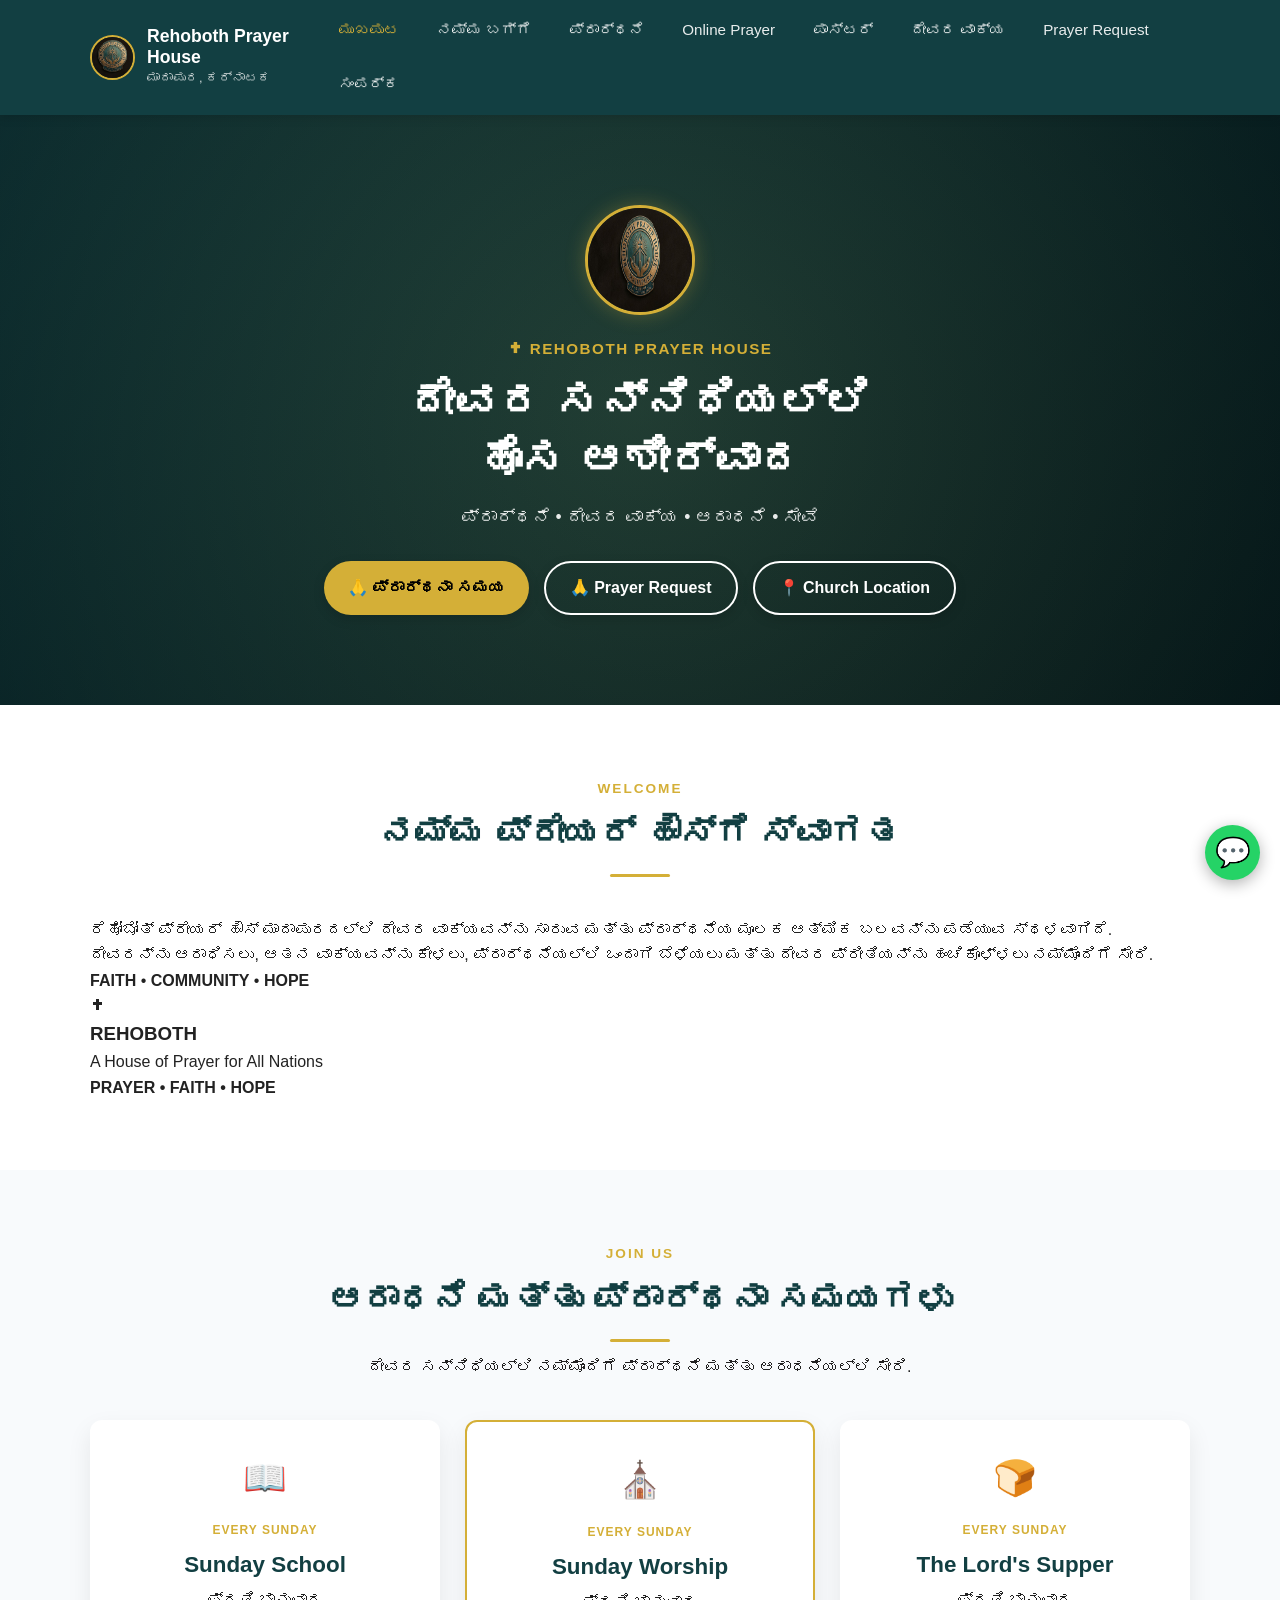
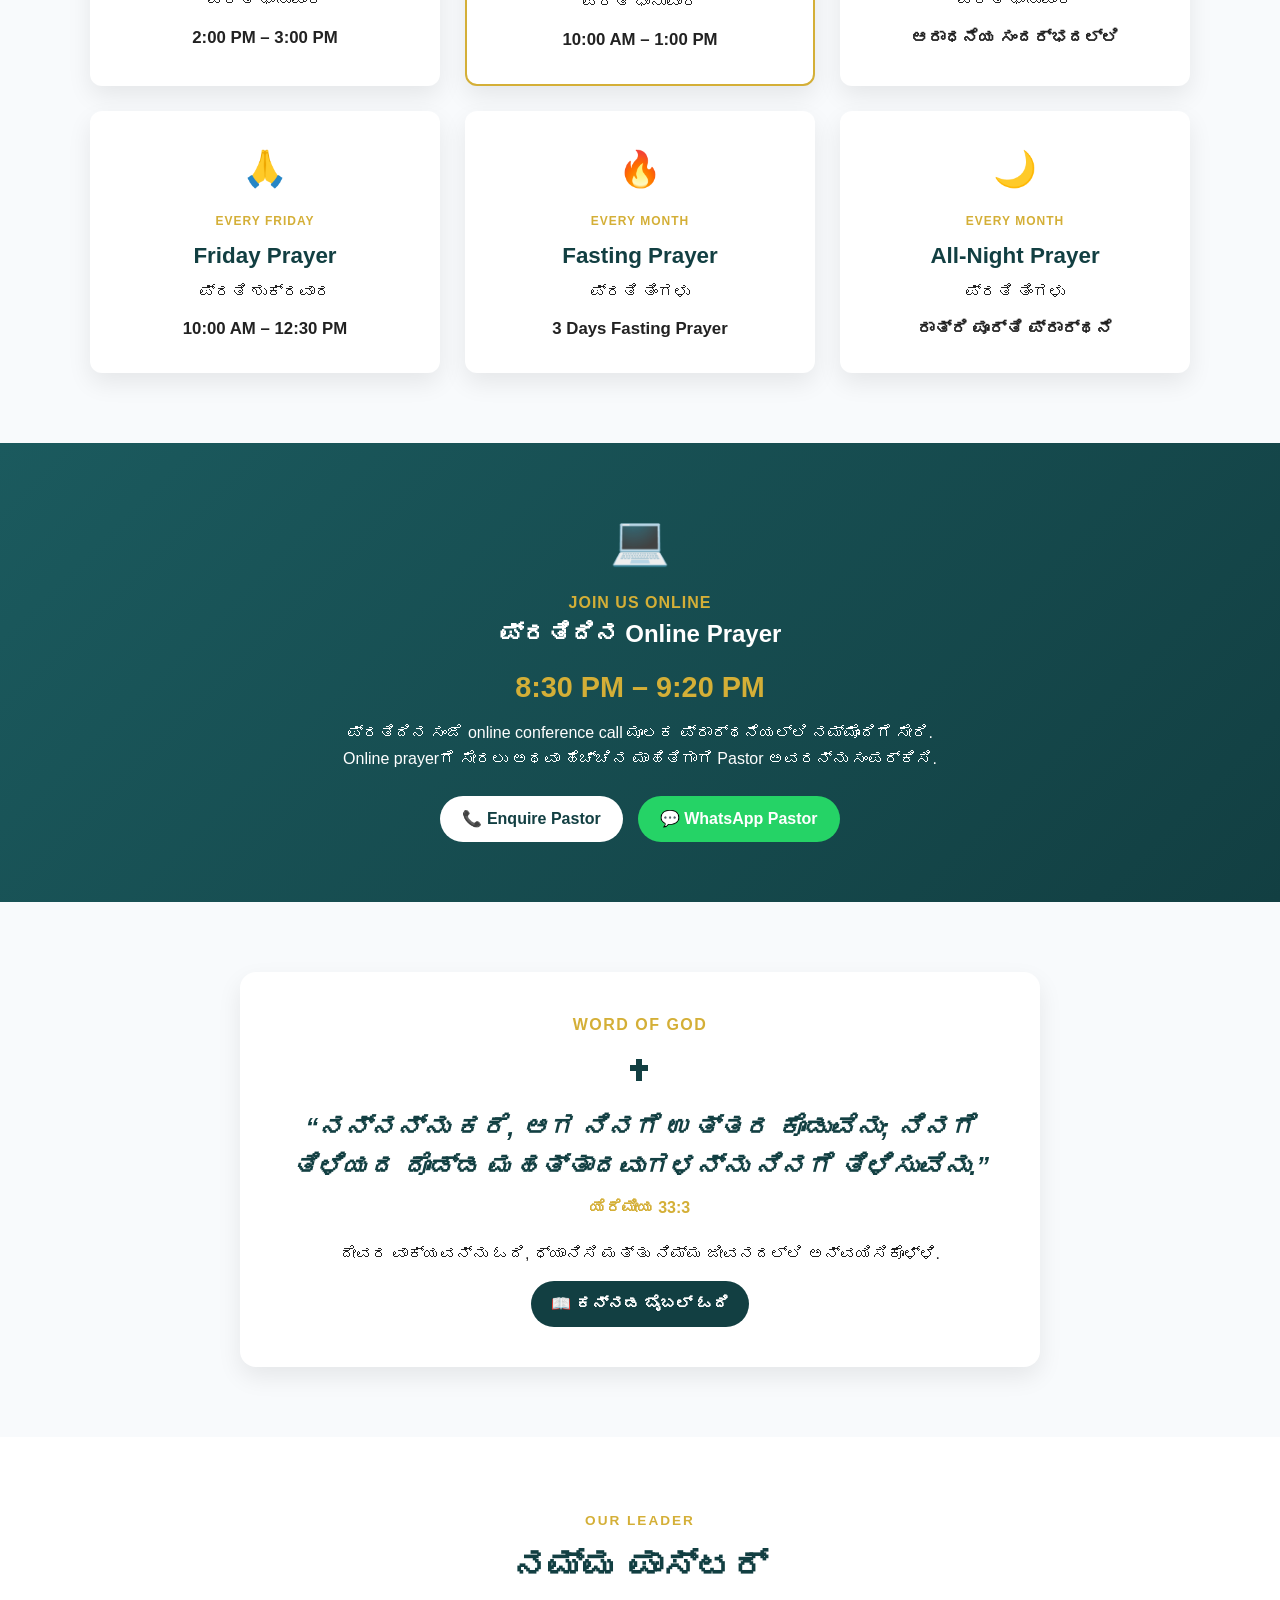
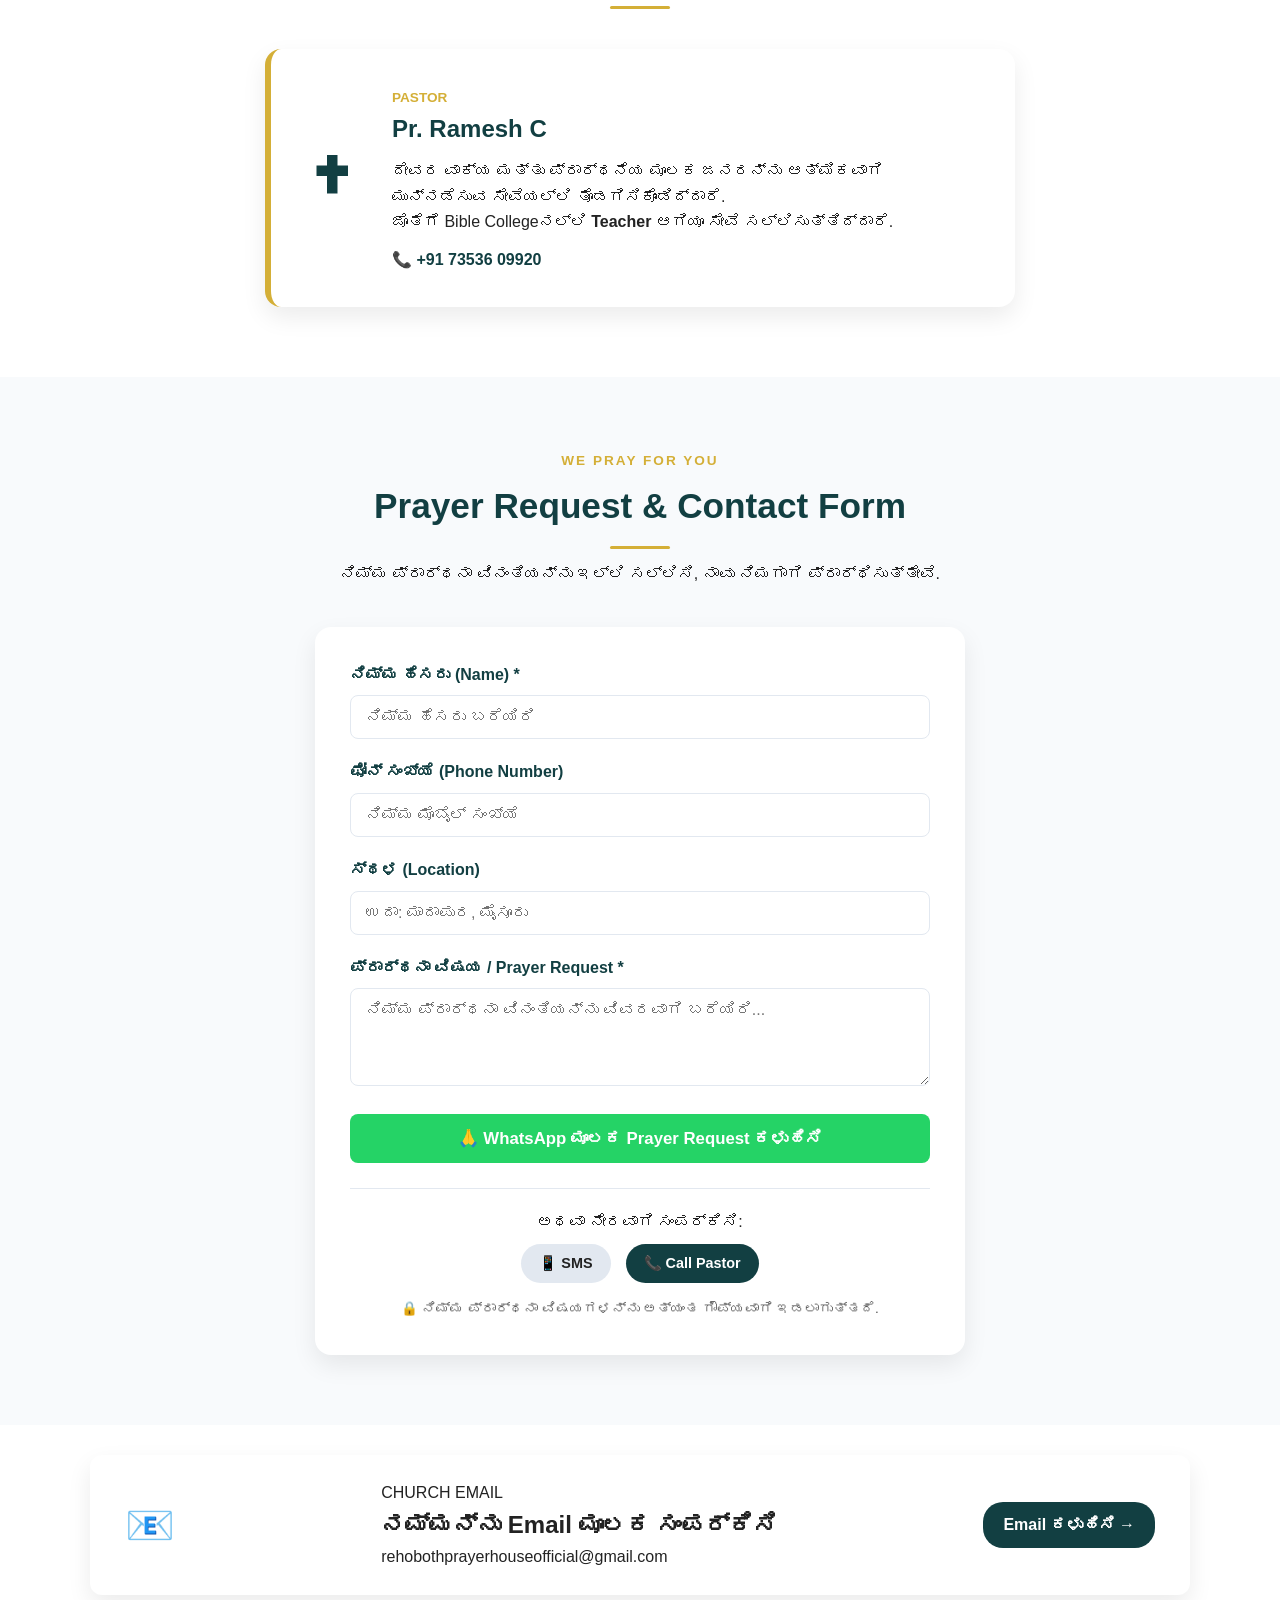
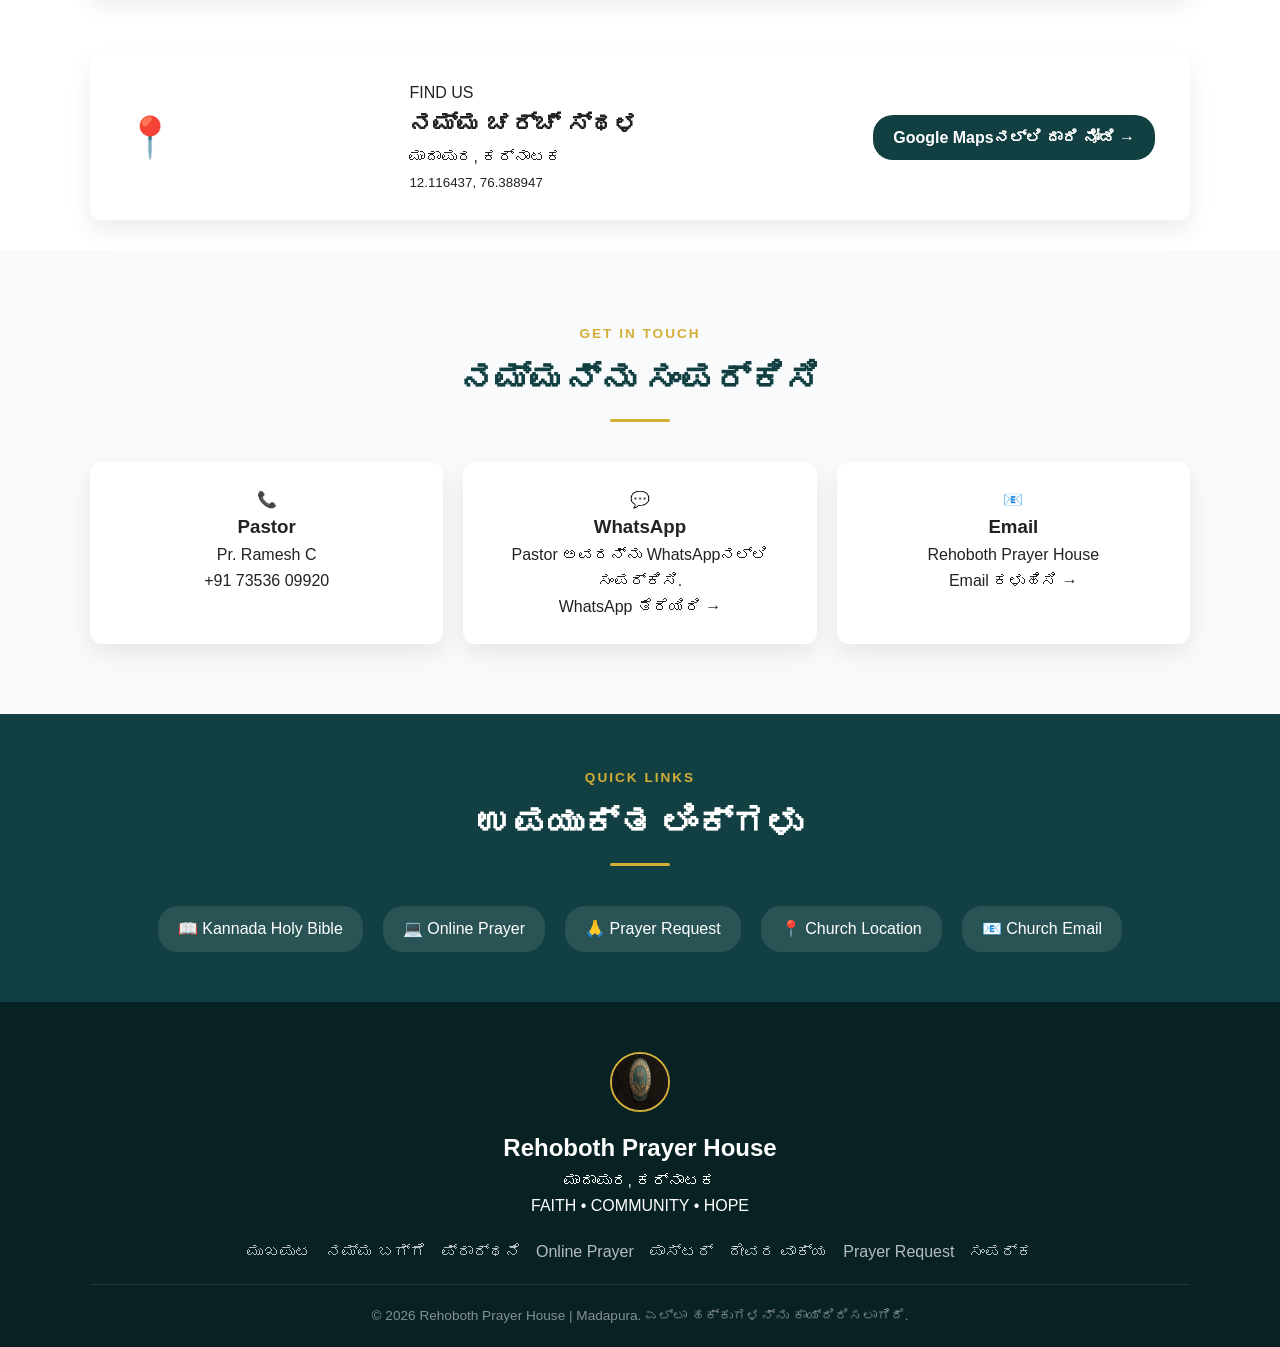
==== commit b1bba308: "update" ====
--- a/index.html
+++ b/index.html
@@ -490,3 +490,4 @@
 
 </body>
 </html>
+<script src="script.js"></script>
--- a/style.css
+++ b/style.css
@@ -1,30 +1,20 @@
 /* =====================================================
-   REHOBOTH PRAYER HOUSE - PREMIUM & PROFESSIONAL STYLES
-   ===================================================== */
-
-@import url('https://fonts.googleapis.com/css2?family=Poppins:wght@300;400;500;600;700&display=swap');
-
-/* --- Root Color Variables --- */
+   GLOBAL STYLES & FONTS
+===================================================== */
 :root {
-    --primary-color: #123f42;        /* Deep Church Teal */
-    --primary-dark: #0a2729;         /* Dark Teal Accent */
-    --primary-light: #1b565a;        /* Soft Teal */
-    --accent-gold: #f0a500;          /* Premium Gold */
-    --accent-gold-hover: #d49000;    /* Dark Gold */
-    --text-dark: #1e293b;            /* Dark Charcoal Text */
-    --text-muted: #64748b;           /* Elegant Muted Text */
-    --text-light: #f8fafc;           /* Light White Text */
-    --bg-light: #f8fafc;             /* Light Section BG */
-    --bg-white: #ffffff;             /* Pure White BG */
-    --card-shadow: 0 10px 30px rgba(0, 0, 0, 0.06);
-    --hover-shadow: 0 18px 35px rgba(18, 63, 66, 0.15);
-    --radius-sm: 8px;
-    --radius-md: 14px;
-    --radius-lg: 24px;
-    --transition: all 0.3s cubic-bezier(0.25, 0.8, 0.25, 1);
-}
-
-/* --- Base Reset & Typography --- */
+    --primary-color: #123f42;
+    --primary-light: #1b5a5e;
+    --gold-color: #d4af37;
+    --gold-hover: #b89628;
+    --bg-light: #f8fafc;
+    --text-dark: #222222;
+    --text-muted: #555555;
+    --white: #ffffff;
+    --border-color: #e2e8f0;
+    --shadow: 0 10px 25px rgba(0,0,0,0.08);
+    --transition: all 0.3s ease;
+}
+
 * {
     margin: 0;
     padding: 0;
@@ -36,83 +26,73 @@
 }
 
 body {
-    font-family: 'Poppins', -apple-system, BlinkMacSystemFont, "Segoe UI", Roboto, sans-serif;
-    background-color: var(--bg-white);
+    font-family: 'Noto Sans Kannada', -apple-system, BlinkMacSystemFont, "Segoe UI", Roboto, sans-serif;
     color: var(--text-dark);
-    line-height: 1.7;
-    -webkit-font-smoothing: antialiased;
+    background-color: var(--white);
+    line-height: 1.6;
+}
+
+a {
+    text-decoration: none;
+    color: inherit;
+    transition: var(--transition);
+}
+
+ul {
+    list-style: none;
 }
 
 .container {
-    max-width: 1200px;
+    max-width: 1140px;
     margin: 0 auto;
     padding: 0 20px;
 }
 
-/* --- Global Section Title --- */
 .section {
-    padding: 90px 0;
+    padding: 70px 0;
 }
 
 .section-light {
     background-color: var(--bg-light);
 }
 
+/* SECTION TITLE */
 .section-title {
     text-align: center;
-    margin-bottom: 55px;
+    margin-bottom: 40px;
 }
 
 .section-title span {
-    color: var(--accent-gold);
-    font-weight: 700;
-    letter-spacing: 2.5px;
-    font-size: 13px;
+    font-size: 0.85rem;
+    font-weight: 700;
+    letter-spacing: 2px;
+    color: var(--gold-color);
     text-transform: uppercase;
-    display: block;
-    margin-bottom: 8px;
 }
 
 .section-title h2 {
-    font-size: 32px;
-    color: var(--primary-color);
-    font-weight: 700;
-    margin-bottom: 12px;
+    font-size: 2.2rem;
+    color: var(--primary-color);
+    margin-top: 5px;
 }
 
 .title-line {
     width: 60px;
-    height: 4px;
-    background: linear-gradient(90deg, var(--accent-gold), var(--primary-color));
-    margin: 0 auto 15px auto;
+    height: 3px;
+    background-color: var(--gold-color);
+    margin: 12px auto;
     border-radius: 2px;
 }
 
-.section-title p {
-    color: var(--text-muted);
-    font-size: 16px;
-}
-
-.dark-title h2 {
-    color: var(--text-light);
-}
-
-.dark-title p {
-    color: #cbd5e1;
-}
-
-
-/* =====================================================
-   HEADER & NAVIGATION
+/* =====================================================
+   HEADER & NAVBAR
 ===================================================== */
 .header {
+    background-color: var(--primary-color);
     position: sticky;
     top: 0;
-    background: rgba(18, 63, 66, 0.96);
-    backdrop-filter: blur(10px);
     z-index: 1000;
-    box-shadow: 0 4px 20px rgba(0, 0, 0, 0.12);
-    border-bottom: 1px solid rgba(255, 255, 255, 0.08);
+    box-shadow: 0 2px 10px rgba(0,0,0,0.15);
 }
 
 .navbar {
@@ -125,125 +105,105 @@
 .brand {
     display: flex;
     align-items: center;
-    text-decoration: none;
     gap: 12px;
-}
-
-/* --- Header Brand Logo --- */
+    color: var(--white);
+}
+
 .brand img {
-    width: 48px;
-    height: 48px;
+    width: 45px;
+    height: 45px;
     border-radius: 50%;
-    border: 2px solid var(--accent-gold);
     object-fit: cover;
-    transform: scale(1.35); /* ಕಪ್ಪು ಹಿನ್ನೆಲೆಯನ್ನು ಕ್ರಾಪ್ ಮಾಡಿ ಲೋಗೋ ಜೂಮ್ ಮಾಡುತ್ತದೆ */
-    overflow: hidden;
+    border: 2px solid var(--gold-color);
+}
+
+.brand-info {
+    display: flex;
+    flex-direction: column;
 }
 
 .brand-info strong {
-    display: block;
-    color: var(--text-light);
-    font-size: 18px;
-    font-weight: 700;
+    font-size: 1.1rem;
     line-height: 1.2;
 }
 
 .brand-info span {
-    color: var(--accent-gold);
-    font-size: 12px;
+    font-size: 0.8rem;
+    opacity: 0.8;
+}
+
+.navigation {
+    display: flex;
+    gap: 18px;
+    flex-wrap: wrap;
+}
+
+.navigation a {
+    color: rgba(255, 255, 255, 0.9);
+    font-size: 0.95rem;
     font-weight: 500;
-}
-
-.navigation {
-    display: flex;
-    align-items: center;
-    gap: 20px;
-}
-
-.navigation a {
-    color: #e2e8f0;
-    text-decoration: none;
-    font-size: 14px;
-    font-weight: 500;
-    transition: var(--transition);
     padding: 6px 10px;
-    border-radius: var(--radius-sm);
+    border-radius: 4px;
 }
 
 .navigation a:hover {
-    color: var(--accent-gold);
-    background: rgba(255, 255, 255, 0.05);
-}
-
-
-/* =====================================================
-   HERO SECTION
+    color: var(--gold-color);
+    background-color: rgba(255, 255, 255, 0.05);
+}
+
+/* =====================================================
+   HERO
 ===================================================== */
 .hero {
     position: relative;
-    background: linear-gradient(135deg, var(--primary-dark) 0%, var(--primary-color) 100%);
-    color: var(--text-light);
-    padding: 120px 20px 100px 20px;
-    text-align: center;
+    background: linear-gradient(135deg, #123f42 0%, #082123 100%);
+    color: var(--white);
+    text-align: center;
+    padding: 90px 20px;
     overflow: hidden;
 }
 
-.hero::before {
-    content: '';
+.hero-overlay {
     position: absolute;
     top: 0; left: 0; right: 0; bottom: 0;
-    background: radial-gradient(circle at center, rgba(240, 165, 0, 0.12) 0%, transparent 70%);
-    pointer-events: none;
+    background: radial-gradient(circle, rgba(212,175,55,0.1) 0%, rgba(0,0,0,0.3) 100%);
 }
 
 .hero-content {
+    position: relative;
+    z-index: 2;
     max-width: 800px;
     margin: 0 auto;
-    position: relative;
-    z-index: 2;
-}
-
-.hero-logo {
-    display: inline-block;
-    border-radius: 50%;
-    overflow: hidden;
-    margin-bottom: 20px;
-}
-
-/* --- Hero Section Logo --- */
+}
+
 .hero-logo img {
     width: 110px;
     height: 110px;
     border-radius: 50%;
-    border: 3px solid var(--accent-gold);
-    box-shadow: 0 0 25px rgba(240, 165, 0, 0.3);
-    margin-bottom: 0px;
-    object-fit: cover;
-    transform: scale(1.35); /* ಕಪ್ಪು ಹಿನ್ನೆಲೆ ಮರೆಯಾಗುತ್ತದೆ */
-    display: block;
+    border: 3px solid var(--gold-color);
+    margin-bottom: 15px;
+    box-shadow: 0 0 20px rgba(212,175,55,0.3);
 }
 
 .hero-label {
-    color: var(--accent-gold);
-    font-weight: 700;
-    letter-spacing: 3px;
-    font-size: 13px;
+    color: var(--gold-color);
+    font-weight: 600;
+    letter-spacing: 1.5px;
+    font-size: 0.95rem;
+    margin-bottom: 10px;
+}
+
+.hero h1 {
+    font-size: 2.8rem;
+    line-height: 1.3;
     margin-bottom: 15px;
-}
-
-.hero h1 {
-    font-size: 42px;
-    font-weight: 700;
-    line-height: 1.3;
-    margin-bottom: 18px;
-    text-shadow: 0 2px 10px rgba(0,0,0,0.2);
+    font-weight: 700;
 }
 
 .hero-subtitle {
-    font-size: 18px;
-    color: #cbd5e1;
-    margin-bottom: 35px;
-    font-weight: 400;
+    font-size: 1.1rem;
+    opacity: 0.9;
+    margin-bottom: 30px;
 }
 
 .hero-buttons {
@@ -253,53 +213,43 @@
     flex-wrap: wrap;
 }
 
-
-/* =====================================================
-   BUTTON STYLES
-===================================================== */
 .btn {
+    padding: 12px 24px;
+    border-radius: 30px;
+    font-weight: 600;
     display: inline-flex;
     align-items: center;
-    justify-content: center;
-    padding: 12px 28px;
-    border-radius: 30px;
-    font-size: 15px;
-    font-weight: 600;
-    text-decoration: none;
+    gap: 8px;
+    box-shadow: 0 4px 12px rgba(0,0,0,0.15);
     transition: var(--transition);
-    cursor: pointer;
-    gap: 8px;
+}
+
+.btn:hover {
+    transform: translateY(-3px);
 }
 
 .btn-gold {
-    background-color: var(--accent-gold);
-    color: var(--primary-dark);
-    box-shadow: 0 6px 20px rgba(240, 165, 0, 0.3);
+    background-color: var(--gold-color);
+    color: #000;
 }
 
 .btn-gold:hover {
-    background-color: var(--accent-gold-hover);
-    transform: translateY(-3px);
-    box-shadow: 0 10px 25px rgba(240, 165, 0, 0.4);
+    background-color: var(--gold-hover);
 }
 
 .btn-outline {
-    background-color: transparent;
-    color: var(--text-light);
-    border: 2px solid rgba(255, 255, 255, 0.3);
+    border: 2px solid var(--white);
+    color: var(--white);
 }
 
 .btn-outline:hover {
-    border-color: var(--accent-gold);
-    color: var(--accent-gold);
-    background: rgba(255, 255, 255, 0.05);
-    transform: translateY(-3px);
-}
-
-
-/* =====================================================
-   ABOUT SECTION
-===================================================== */
+    background-color: var(--white);
+    color: var(--primary-color);
+}
+
+/* =====================================================
+   ABOUT
+===================================================== -->
 .about-grid {
     display: grid;
     grid-template-columns: 1.2fr 0.8fr;
@@ -308,672 +258,509 @@
 }
 
 .about-content p {
-    font-size: 16px;
+    font-size: 1.1rem;
     color: var(--text-muted);
-    margin-bottom: 20px;
-    line-height: 1.8;
+    margin-bottom: 18px;
 }
 
 .faith-box {
-    display: inline-flex;
+    display: flex;
     gap: 15px;
     align-items: center;
-    background: var(--bg-light);
-    padding: 12px 24px;
-    border-radius: 30px;
-    color: var(--primary-color);
-    font-size: 14px;
-    margin-top: 10px;
-    border: 1px solid #e2e8f0;
+    margin-top: 25px;
+    color: var(--primary-color);
+    font-weight: 700;
 }
 
 .faith-box span {
-    color: var(--accent-gold);
+    color: var(--gold-color);
 }
 
 .est-card {
-    background: linear-gradient(145deg, var(--primary-color), var(--primary-dark));
-    color: var(--text-light);
+    background: linear-gradient(145deg, #123f42, #1b5a5e);
+    color: var(--white);
     padding: 40px 30px;
-    border-radius: var(--radius-lg);
-    text-align: center;
-    box-shadow: var(--hover-shadow);
-    position: relative;
+    border-radius: 16px;
+    text-align: center;
+    box-shadow: var(--shadow);
+    transition: var(--transition);
+}
+
+.est-card:hover {
+    transform: translateY(-5px);
 }
 
 .est-cross {
-    font-size: 36px;
-    color: var(--accent-gold);
+    font-size: 2.5rem;
+    color: var(--gold-color);
     margin-bottom: 10px;
 }
 
-.est-card h3 {
-    font-size: 26px;
-    letter-spacing: 2px;
-    margin-bottom: 8px;
-}
-
-.est-card p {
-    color: #cbd5e1;
-    font-size: 14px;
-    margin-bottom: 20px;
-}
-
 .est-line {
+    height: 2px;
     width: 50px;
-    height: 2px;
-    background: var(--accent-gold);
-    margin: 0 auto 20px auto;
-}
-
-.est-card strong {
-    color: var(--accent-gold);
-    font-size: 13px;
-    letter-spacing: 1.5px;
-}
-
-
-/* =====================================================
-   SERVICES / TIMINGS
+    background-color: var(--gold-color);
+    margin: 15px auto;
+}
+
+/* =====================================================
+   SERVICES GRID
 ===================================================== */
 .service-grid {
-    display: grid;
-    grid-template-columns: repeat(auto-fit, minmax(320px, 1fr));
-    gap: 25px;
-}
-
-.service-card {
-    background: var(--bg-white);
-    padding: 30px;
-    border-radius: var(--radius-md);
-    box-shadow: var(--card-shadow);
-    transition: var(--transition);
-    border: 1px solid #e2e8f0;
-    position: relative;
-}
-
-.service-card:hover {
-    transform: translateY(-5px);
-    box-shadow: var(--hover-shadow);
-    border-color: var(--accent-gold);
-}
-
-.featured-service {
-    border: 2px solid var(--accent-gold);
-    background: #fffdf5;
-}
-
-.special-card {
-    background: linear-gradient(145deg, #ffffff, #f1f5f9);
-}
-
-.service-icon {
-    font-size: 32px;
-    margin-bottom: 15px;
-}
-
-.service-day {
-    font-size: 11px;
-    font-weight: 700;
-    color: var(--accent-gold);
-    letter-spacing: 1.5px;
-    text-transform: uppercase;
-    display: block;
-    margin-bottom: 5px;
-}
-
-.service-card h3 {
-    font-size: 20px;
-    color: var(--primary-color);
-    margin-bottom: 6px;
-}
-
-.service-card p {
-    font-size: 14px;
-    color: var(--text-muted);
-    margin-bottom: 12px;
-}
-
-.service-card strong {
-    font-size: 16px;
-    color: var(--primary-dark);
-    display: block;
-}
-
-
-/* =====================================================
-   DAILY ONLINE PRAYER
-===================================================== */
-.online-section {
-    padding: 70px 0;
-    background: linear-gradient(135deg, var(--primary-color), var(--primary-dark));
-    color: var(--text-light);
-}
-
-.online-card {
-    text-align: center;
-    max-width: 750px;
-    margin: 0 auto;
-    background: rgba(255, 255, 255, 0.05);
-    padding: 50px 30px;
-    border-radius: var(--radius-lg);
-    backdrop-filter: blur(8px);
-    border: 1px solid rgba(255, 255, 255, 0.1);
-}
-
-.online-icon {
-    font-size: 40px;
-    margin-bottom: 10px;
-}
-
-.online-label {
-    color: var(--accent-gold);
-    font-weight: 700;
-    letter-spacing: 2px;
-    font-size: 12px;
-}
-
-.online-card h2 {
-    font-size: 32px;
-    margin: 10px 0;
-}
-
-.online-time {
-    font-size: 22px;
-    color: var(--accent-gold);
-    font-weight: 700;
-    margin-bottom: 15px;
-}
-
-.online-description {
-    color: #cbd5e1;
-    font-size: 15px;
-    margin-bottom: 30px;
-    line-height: 1.8;
-}
-
-.online-buttons {
-    display: flex;
-    justify-content: center;
-    gap: 15px;
-    flex-wrap: wrap;
-}
-
-.online-btn {
-    padding: 12px 24px;
-    border-radius: 30px;
-    background: var(--bg-white);
-    color: var(--primary-color);
-    text-decoration: none;
-    font-weight: 600;
-    font-size: 14px;
-    transition: var(--transition);
-}
-
-.online-btn:hover {
-    transform: translateY(-3px);
-    box-shadow: 0 8px 20px rgba(0,0,0,0.2);
-}
-
-.whatsapp-btn {
-    background: #25D366;
-    color: #ffffff;
-}
-
-.whatsapp-btn:hover {
-    background: #1ebc57;
-}
-
-
-/* =====================================================
-   WORD OF GOD
-===================================================== */
-.word-section {
-    padding: 80px 0;
-    background: #fafaf8;
-}
-
-.word-card {
-    max-width: 800px;
-    margin: 0 auto;
-    text-align: center;
-    background: var(--bg-white);
-    padding: 50px 30px;
-    border-radius: var(--radius-md);
-    box-shadow: var(--card-shadow);
-    border-top: 5px solid var(--accent-gold);
-}
-
-.word-label {
-    color: var(--accent-gold);
-    font-weight: 700;
-    letter-spacing: 2px;
-    font-size: 12px;
-}
-
-.word-cross {
-    font-size: 28px;
-    color: var(--primary-color);
-    margin: 10px 0;
-}
-
-.word-card h2 {
-    font-size: 24px;
-    color: var(--primary-color);
-    line-height: 1.6;
-    margin-bottom: 15px;
-    font-weight: 600;
-}
-
-.verse-reference {
-    font-size: 16px;
-    color: var(--accent-gold);
-    font-weight: 700;
-    margin-bottom: 20px;
-}
-
-.word-text {
-    color: var(--text-muted);
-    margin-bottom: 25px;
-    font-size: 15px;
-}
-
-.bible-btn {
-    display: inline-block;
-    padding: 10px 22px;
-    background: var(--primary-color);
-    color: var(--text-light);
-    text-decoration: none;
-    border-radius: 25px;
-    font-weight: 500;
-    font-size: 14px;
-    transition: var(--transition);
-}
-
-.bible-btn:hover {
-    background: var(--primary-dark);
-    transform: translateY(-2px);
-}
-
-
-/* =====================================================
-   PASTOR SECTION
-===================================================== */
-.pastor-card {
-    max-width: 700px;
-    margin: 0 auto;
-    background: var(--bg-white);
-    padding: 40px;
-    border-radius: var(--radius-lg);
-    box-shadow: var(--card-shadow);
-    display: flex;
-    align-items: center;
-    gap: 30px;
-    border: 1px solid #e2e8f0;
-}
-
-.pastor-symbol {
-    font-size: 45px;
-    color: var(--accent-gold);
-    background: rgba(240, 165, 0, 0.1);
-    width: 90px;
-    height: 90px;
-    display: flex;
-    align-items: center;
-    justify-content: center;
-    border-radius: 50%;
-    flex-shrink: 0;
-}
-
-.pastor-role {
-    font-size: 12px;
-    font-weight: 700;
-    color: var(--accent-gold);
-    letter-spacing: 2px;
-}
-
-.pastor-details h2 {
-    font-size: 26px;
-    color: var(--primary-color);
-    margin-bottom: 10px;
-}
-
-.pastor-details p {
-    color: var(--text-muted);
-    font-size: 15px;
-    margin-bottom: 12px;
-}
-
-.pastor-phone {
-    display: inline-block;
-    color: var(--primary-color);
-    font-weight: 700;
-    text-decoration: none;
-    font-size: 16px;
-    margin-top: 8px;
-    transition: var(--transition);
-}
-
-.pastor-phone:hover {
-    color: var(--accent-gold);
-}
-
-
-/* =====================================================
-   PRAYER REQUEST SECTION
-===================================================== */
-.prayer-request-section {
-    padding: 80px 0;
-    background: var(--bg-light);
-}
-
-.prayer-request-card {
-    max-width: 750px;
-    margin: 0 auto;
-    background: var(--bg-white);
-    padding: 45px 30px;
-    border-radius: var(--radius-lg);
-    box-shadow: var(--card-shadow);
-    text-align: center;
-}
-
-.prayer-request-icon {
-    font-size: 40px;
-    margin-bottom: 10px;
-}
-
-.prayer-request-card h2 {
-    font-size: 26px;
-    color: var(--primary-color);
-    margin-bottom: 12px;
-}
-
-.prayer-request-card p {
-    color: var(--text-muted);
-    font-size: 15px;
-    margin-bottom: 30px;
-}
-
-.request-buttons {
-    display: flex;
-    flex-direction: column;
-    gap: 12px;
-    max-width: 450px;
-    margin: 0 auto 20px auto;
-}
-
-.request-btn {
-    padding: 14px 20px;
-    border-radius: var(--radius-md);
-    text-decoration: none;
-    font-weight: 600;
-    font-size: 15px;
-    transition: var(--transition);
-    color: #ffffff;
-    text-align: center;
-}
-
-.whatsapp-request {
-    background: #25D366;
-}
-
-.whatsapp-request:hover {
-    background: #1ebc57;
-    transform: translateY(-2px);
-}
-
-.sms-request {
-    background: #0284c7;
-}
-
-.sms-request:hover {
-    background: #0369a1;
-    transform: translateY(-2px);
-}
-
-.call-request {
-    background: var(--primary-color);
-}
-
-.call-request:hover {
-    background: var(--primary-dark);
-    transform: translateY(-2px);
-}
-
-.private-note {
-    font-size: 13px;
-    color: var(--text-muted);
-    margin-top: 15px;
-}
-
-
-/* =====================================================
-   EMAIL, LOCATION & CONTACT
-===================================================== */
-.email-section, .location-section {
-    padding: 40px 0;
-}
-
-.email-card, .location-card {
-    background: var(--primary-color);
-    color: var(--text-light);
-    padding: 30px 40px;
-    border-radius: var(--radius-md);
-    display: flex;
-    align-items: center;
-    justify-content: space-between;
-    gap: 20px;
-    box-shadow: var(--card-shadow);
-}
-
-.email-icon, .location-icon {
-    font-size: 36px;
-    background: rgba(255,255,255,0.1);
-    padding: 15px;
-    border-radius: 50%;
-}
-
-.email-card span, .location-card span {
-    color: var(--accent-gold);
-    font-size: 12px;
-    font-weight: 700;
-    letter-spacing: 1.5px;
-}
-
-.email-card h2, .location-card h2 {
-    font-size: 22px;
-    margin: 4px 0;
-}
-
-.email-card p, .location-card p {
-    color: #cbd5e1;
-    font-size: 14px;
-}
-
-.email-btn, .location-btn {
-    background: var(--accent-gold);
-    color: var(--primary-dark);
-    padding: 12px 22px;
-    border-radius: 25px;
-    text-decoration: none;
-    font-weight: 600;
-    font-size: 14px;
-    white-space: nowrap;
-    transition: var(--transition);
-}
-
-.email-btn:hover, .location-btn:hover {
-    background: var(--accent-gold-hover);
-    transform: translateY(-2px);
-}
-
-.contact-grid {
     display: grid;
     grid-template-columns: repeat(auto-fit, minmax(280px, 1fr));
     gap: 25px;
 }
 
-.contact-card {
-    background: var(--bg-white);
+.service-card {
+    background: var(--white);
     padding: 30px;
-    border-radius: var(--radius-md);
-    box-shadow: var(--card-shadow);
-    text-align: center;
-    border: 1px solid #e2e8f0;
-}
-
-.contact-icon {
-    font-size: 32px;
-    margin-bottom: 12px;
-}
-
-.contact-card h3 {
-    color: var(--primary-color);
-    font-size: 18px;
-    margin-bottom: 6px;
-}
-
-.contact-card p {
-    color: var(--text-muted);
-    font-size: 14px;
-    margin-bottom: 12px;
-}
-
-.contact-card a {
-    color: var(--primary-color);
-    font-weight: 700;
-    text-decoration: none;
-    font-size: 15px;
+    border-radius: 12px;
+    border: 1fr solid var(--border-color);
+    box-shadow: var(--shadow);
+    text-align: center;
     transition: var(--transition);
-}
-
-.contact-card a:hover {
-    color: var(--accent-gold);
-}
-
-
-/* =====================================================
-   USEFUL LINKS
-===================================================== */
-.links-section {
-    background: var(--primary-dark);
+    position: relative;
+    overflow: hidden;
+}
+
+.service-card:hover {
+    transform: translateY(-6px);
+    box-shadow: 0 15px 30px rgba(0,0,0,0.12);
+}
+
+.featured-service {
+    border: 2px solid var(--gold-color);
+}
+
+.service-icon {
+    font-size: 2.2rem;
+    margin-bottom: 10px;
+}
+
+.service-day {
+    font-size: 0.75rem;
+    font-weight: 700;
+    color: var(--gold-color);
+    letter-spacing: 1px;
+}
+
+.service-card h3 {
+    font-size: 1.4rem;
+    color: var(--primary-color);
+    margin: 5px 0;
+}
+
+.service-card strong {
+    display: block;
+    margin-top: 12px;
+    color: var(--text-dark);
+    font-size: 1.05rem;
+}
+
+/* =====================================================
+   ONLINE SECTION
+===================================================== */
+.online-section {
     padding: 60px 0;
-}
-
-.useful-links {
+    background: linear-gradient(135deg, #1b5a5e 0%, #123f42 100%);
+    color: var(--white);
+}
+
+.online-card {
+    text-align: center;
+    max-width: 700px;
+    margin: 0 auto;
+}
+
+.online-icon {
+    font-size: 3rem;
+    margin-bottom: 10px;
+}
+
+.online-label {
+    color: var(--gold-color);
+    font-weight: 700;
+    letter-spacing: 1px;
+}
+
+.online-time {
+    font-size: 1.8rem;
+    font-weight: 700;
+    color: var(--gold-color);
+    margin: 10px 0;
+}
+
+.online-buttons {
     display: flex;
     justify-content: center;
     gap: 15px;
+    margin-top: 25px;
     flex-wrap: wrap;
 }
 
-.useful-links a {
+.online-btn {
+    background-color: var(--white);
+    color: var(--primary-color);
+    padding: 10px 22px;
+    border-radius: 25px;
+    font-weight: 600;
+    transition: var(--transition);
+}
+
+.online-btn:hover {
+    background-color: var(--gold-color);
+    color: #000;
+}
+
+.whatsapp-btn {
+    background-color: #25d366;
+    color: var(--white);
+}
+
+.whatsapp-btn:hover {
+    background-color: #1eb956;
+    color: var(--white);
+}
+
+/* =====================================================
+   WORD OF GOD
+===================================================== */
+.word-section {
+    padding: 70px 0;
+    background-color: var(--bg-light);
+}
+
+.word-card {
+    text-align: center;
+    max-width: 800px;
+    margin: 0 auto;
+    background: var(--white);
+    padding: 40px;
+    border-radius: 16px;
+    box-shadow: var(--shadow);
+}
+
+.word-label {
+    color: var(--gold-color);
+    font-weight: 700;
+    letter-spacing: 1.5px;
+}
+
+.word-cross {
+    font-size: 2rem;
+    color: var(--primary-color);
+    margin: 10px 0;
+}
+
+.word-card h2 {
+    font-size: 1.6rem;
+    color: var(--primary-color);
+    font-style: italic;
+    line-height: 1.5;
+    margin-bottom: 10px;
+}
+
+.verse-reference {
+    font-weight: 700;
+    color: var(--gold-color);
+    margin-bottom: 20px;
+}
+
+.bible-btn {
+    display: inline-block;
+    margin-top: 15px;
+    background: var(--primary-color);
+    color: var(--white);
+    padding: 10px 20px;
+    border-radius: 25px;
+    font-weight: 600;
+}
+
+.bible-btn:hover {
+    background: var(--primary-light);
+}
+
+/* =====================================================
+   PASTOR
+===================================================== */
+.pastor-card {
     display: flex;
     align-items: center;
-    gap: 8px;
-    background: rgba(255, 255, 255, 0.06);
-    color: #e2e8f0;
-    padding: 12px 20px;
-    border-radius: 30px;
-    text-decoration: none;
-    font-size: 14px;
-    font-weight: 500;
+    gap: 30px;
+    background: var(--white);
+    padding: 35px;
+    border-radius: 16px;
+    box-shadow: var(--shadow);
+    max-width: 750px;
+    margin: 0 auto;
+    border-left: 6px solid var(--gold-color);
+}
+
+.pastor-symbol {
+    font-size: 3.5rem;
+    color: var(--primary-color);
+}
+
+.pastor-role {
+    color: var(--gold-color);
+    font-weight: 700;
+    font-size: 0.85rem;
+}
+
+.pastor-details h2 {
+    color: var(--primary-color);
+    margin-bottom: 10px;
+}
+
+.pastor-phone {
+    display: inline-block;
+    margin-top: 12px;
+    font-weight: 700;
+    color: var(--primary-color);
+}
+
+/* =====================================================
+   PRAYER FORM & CONTACT FORM
+===================================================== */
+.prayer-request-section {
+    padding: 70px 0;
+    background-color: var(--bg-light);
+}
+
+.prayer-form-container {
+    max-width: 650px;
+    margin: 0 auto;
+    background: var(--white);
+    padding: 35px;
+    border-radius: 16px;
+    box-shadow: var(--shadow);
+}
+
+.form-group {
+    margin-bottom: 20px;
+    text-align: left;
+}
+
+.form-group label {
+    display: block;
+    font-weight: 600;
+    margin-bottom: 8px;
+    color: var(--primary-color);
+}
+
+.form-group input,
+.form-group textarea {
+    width: 100%;
+    padding: 12px 15px;
+    border: 1.5px solid var(--border-color);
+    border-radius: 8px;
+    font-family: inherit;
+    font-size: 1rem;
     transition: var(--transition);
-    border: 1px solid rgba(255, 255, 255, 0.08);
-}
-
-.useful-links a:hover {
-    background: var(--accent-gold);
-    color: var(--primary-dark);
+}
+
+.form-group input:focus,
+.form-group textarea:focus {
+    outline: none;
+    border-color: var(--primary-color);
+    box-shadow: 0 0 8px rgba(18, 63, 66, 0.15);
+}
+
+.form-submit-btn {
+    width: 100%;
+    background-color: #25d366;
+    color: var(--white);
+    border: none;
+    padding: 14px;
+    border-radius: 8px;
+    font-size: 1.05rem;
+    font-weight: 700;
+    cursor: pointer;
+    transition: var(--transition);
+}
+
+.form-submit-btn:hover {
+    background-color: #1eb956;
     transform: translateY(-2px);
 }
 
-
-/* =====================================================
-   FOOTER
-===================================================== */
-.footer {
-    background: #071c1e;
-    color: #94a3b8;
-    padding: 60px 0 30px 0;
-    text-align: center;
-}
-
-/* --- Footer Logo --- */
-.footer-logo {
-    width: 65px;
-    height: 65px;
-    border-radius: 50%;
-    border: 2px solid var(--accent-gold);
-    margin-bottom: 15px;
-    object-fit: cover;
-    transform: scale(1.35); /* ಕಪ್ಪು ಹಿನ್ನೆಲೆ ಮರೆಯಾಗುತ್ತದೆ */
-    overflow: hidden;
-}
-
-.footer h2 {
-    color: var(--text-light);
-    font-size: 22px;
-    margin-bottom: 5px;
-}
-
-.footer-motto {
-    color: var(--accent-gold);
-    font-size: 12px;
-    letter-spacing: 2px;
-    margin: 10px 0 25px 0;
+.alternative-contact {
+    margin-top: 25px;
+    text-align: center;
+    border-top: 1px solid var(--border-color);
+    padding-top: 20px;
+}
+
+.alt-buttons {
+    display: flex;
+    justify-content: center;
+    gap: 15px;
+    margin-top: 10px;
+}
+
+.request-btn {
+    padding: 8px 18px;
+    border-radius: 20px;
+    font-size: 0.9rem;
     font-weight: 600;
 }
 
-.footer-navigation {
+.sms-request {
+    background-color: #e2e8f0;
+    color: var(--text-dark);
+}
+
+.call-request {
+    background-color: var(--primary-color);
+    color: var(--white);
+}
+
+.private-note {
+    text-align: center;
+    font-size: 0.85rem;
+    color: var(--text-muted);
+    margin-top: 15px;
+}
+
+/* =====================================================
+   EMAIL & LOCATION CARDS
+===================================================== */
+.email-section, .location-section {
+    padding: 30px 0;
+}
+
+.email-card, .location-card {
+    display: flex;
+    align-items: center;
+    justify-content: space-between;
+    background: var(--white);
+    padding: 25px 35px;
+    border-radius: 12px;
+    box-shadow: var(--shadow);
+    gap: 20px;
+    flex-wrap: wrap;
+}
+
+.email-icon, .location-icon {
+    font-size: 2.5rem;
+}
+
+.email-btn, .location-btn {
+    background-color: var(--primary-color);
+    color: var(--white);
+    padding: 10px 20px;
+    border-radius: 20px;
+    font-weight: 600;
+}
+
+/* =====================================================
+   CONTACT & QUICK LINKS
+===================================================== */
+.contact-grid {
+    display: grid;
+    grid-template-columns: repeat(auto-fit, minmax(220px, 1fr));
+    gap: 20px;
+}
+
+.contact-card {
+    background: var(--white);
+    padding: 25px;
+    border-radius: 12px;
+    text-align: center;
+    box-shadow: var(--shadow);
+}
+
+.links-section {
+    background-color: var(--primary-color);
+    color: var(--white);
+    padding: 50px 0;
+}
+
+.dark-title h2 {
+    color: var(--white);
+}
+
+.useful-links {
     display: flex;
     justify-content: center;
     gap: 20px;
     flex-wrap: wrap;
-    margin-bottom: 30px;
+}
+
+.useful-links a {
+    background: rgba(255, 255, 255, 0.1);
+    padding: 10px 20px;
+    border-radius: 20px;
+    color: var(--white);
+}
+
+.useful-links a:hover {
+    background: var(--gold-color);
+    color: #000;
+}
+
+/* =====================================================
+   FOOTER
+===================================================== */
+.footer {
+    background-color: #082123;
+    color: var(--white);
+    padding: 50px 0 20px;
+    text-align: center;
+}
+
+.footer-logo {
+    width: 60px;
+    height: 60px;
+    border-radius: 50%;
+    border: 2px solid var(--gold-color);
+    margin-bottom: 10px;
+}
+
+.footer-navigation {
+    display: flex;
+    justify-content: center;
+    gap: 15px;
+    margin: 20px 0;
+    flex-wrap: wrap;
 }
 
 .footer-navigation a {
-    color: #cbd5e1;
-    text-decoration: none;
-    font-size: 14px;
-    transition: var(--transition);
+    color: rgba(255,255,255,0.7);
 }
 
 .footer-navigation a:hover {
-    color: var(--accent-gold);
+    color: var(--gold-color);
 }
 
 .footer-line {
     height: 1px;
-    background: rgba(255, 255, 255, 0.08);
-    margin-bottom: 25px;
+    background: rgba(255,255,255,0.1);
+    margin: 20px 0;
 }
 
 .copyright {
-    font-size: 13px;
-}
-
-
-/* =====================================================
-   FLOATING WHATSAPP
-===================================================== */
+    font-size: 0.85rem;
+    color: rgba(255,255,255,0.5);
+}
+
+/* FLOATING WHATSAPP */
 .floating-whatsapp {
     position: fixed;
-    bottom: 25px;
-    right: 25px;
-    background-color: #25D366;
-    color: white;
-    width: 58px;
-    height: 58px;
+    bottom: 20px;
+    right: 20px;
+    background-color: #25d366;
+    color: var(--white);
+    width: 55px;
+    height: 55px;
     border-radius: 50%;
     display: flex;
     align-items: center;
     justify-content: center;
-    font-size: 28px;
-    text-decoration: none;
-    box-shadow: 0 8px 25px rgba(37, 211, 102, 0.4);
-    z-index: 999;
+    font-size: 1.8rem;
+    box-shadow: 0 4px 15px rgba(0,0,0,0.3);
+    z-index: 1000;
     transition: var(--transition);
 }
 
@@ -981,41 +768,129 @@
     transform: scale(1.1);
 }
 
-
-/* =====================================================
-   RESPONSIVE DESIGN (MOBILE & TABLETS)
-===================================================== */
-@media (max-width: 992px) {
-    .about-grid {
-        grid-template-columns: 1fr;
-    }
-    .email-card, .location-card {
-        flex-direction: column;
-        text-align: center;
-    }
-}
-
+/* RESPONSIVE DESIGN */
 @media (max-width: 768px) {
     .navbar {
         flex-direction: column;
         gap: 15px;
     }
     .navigation {
-        flex-wrap: wrap;
         justify-content: center;
-        gap: 8px;
+    }
+    .about-grid {
+        grid-template-columns: 1fr;
     }
     .hero h1 {
-        font-size: 30px;
+        font-size: 2.1rem;
     }
-    .hero-subtitle {
-        font-size: 15px;
-    }
-    .pastor-card {
-        flex-direction: column;
-        text-align: center;
-    }
-    .section-title h2 {
-        font-size: 26px;
-    }
-}
+}
+/* Scroll Animation */
+
+.hidden{
+opacity:0;
+transform:translateY(40px);
+transition:all .8s ease;
+}
+
+.show{
+opacity:1;
+transform:translateY(0);
+}
+
+/* Header */
+
+.header-scroll{
+background:#082123;
+backdrop-filter:blur(15px);
+box-shadow:0 10px 25px rgba(0,0,0,.25);
+}
+
+/* Active Menu */
+
+.navigation a.active{
+color:#d4af37;
+}
+
+/* Back To Top */
+
+.backToTop{
+
+position:fixed;
+
+right:25px;
+
+bottom:90px;
+
+width:50px;
+
+height:50px;
+
+border:none;
+
+border-radius:50%;
+
+background:#d4af37;
+
+color:#000;
+
+font-size:22px;
+
+cursor:pointer;
+
+opacity:0;
+
+visibility:hidden;
+
+transition:.4s;
+
+z-index:9999;
+
+}
+
+.showTop{
+
+opacity:1;
+
+visibility:visible;
+
+}
+
+/* Ripple */
+
+.btn,
+.online-btn,
+.email-btn,
+.location-btn,
+.form-submit-btn{
+
+position:relative;
+
+overflow:hidden;
+
+}
+
+.ripple{
+
+position:absolute;
+
+border-radius:50%;
+
+transform:scale(0);
+
+background:rgba(255,255,255,.5);
+
+animation:ripple .6s linear;
+
+}
+
+@keyframes ripple{
+
+to{
+
+transform:scale(4);
+
+opacity:0;
+
+}
+
+}
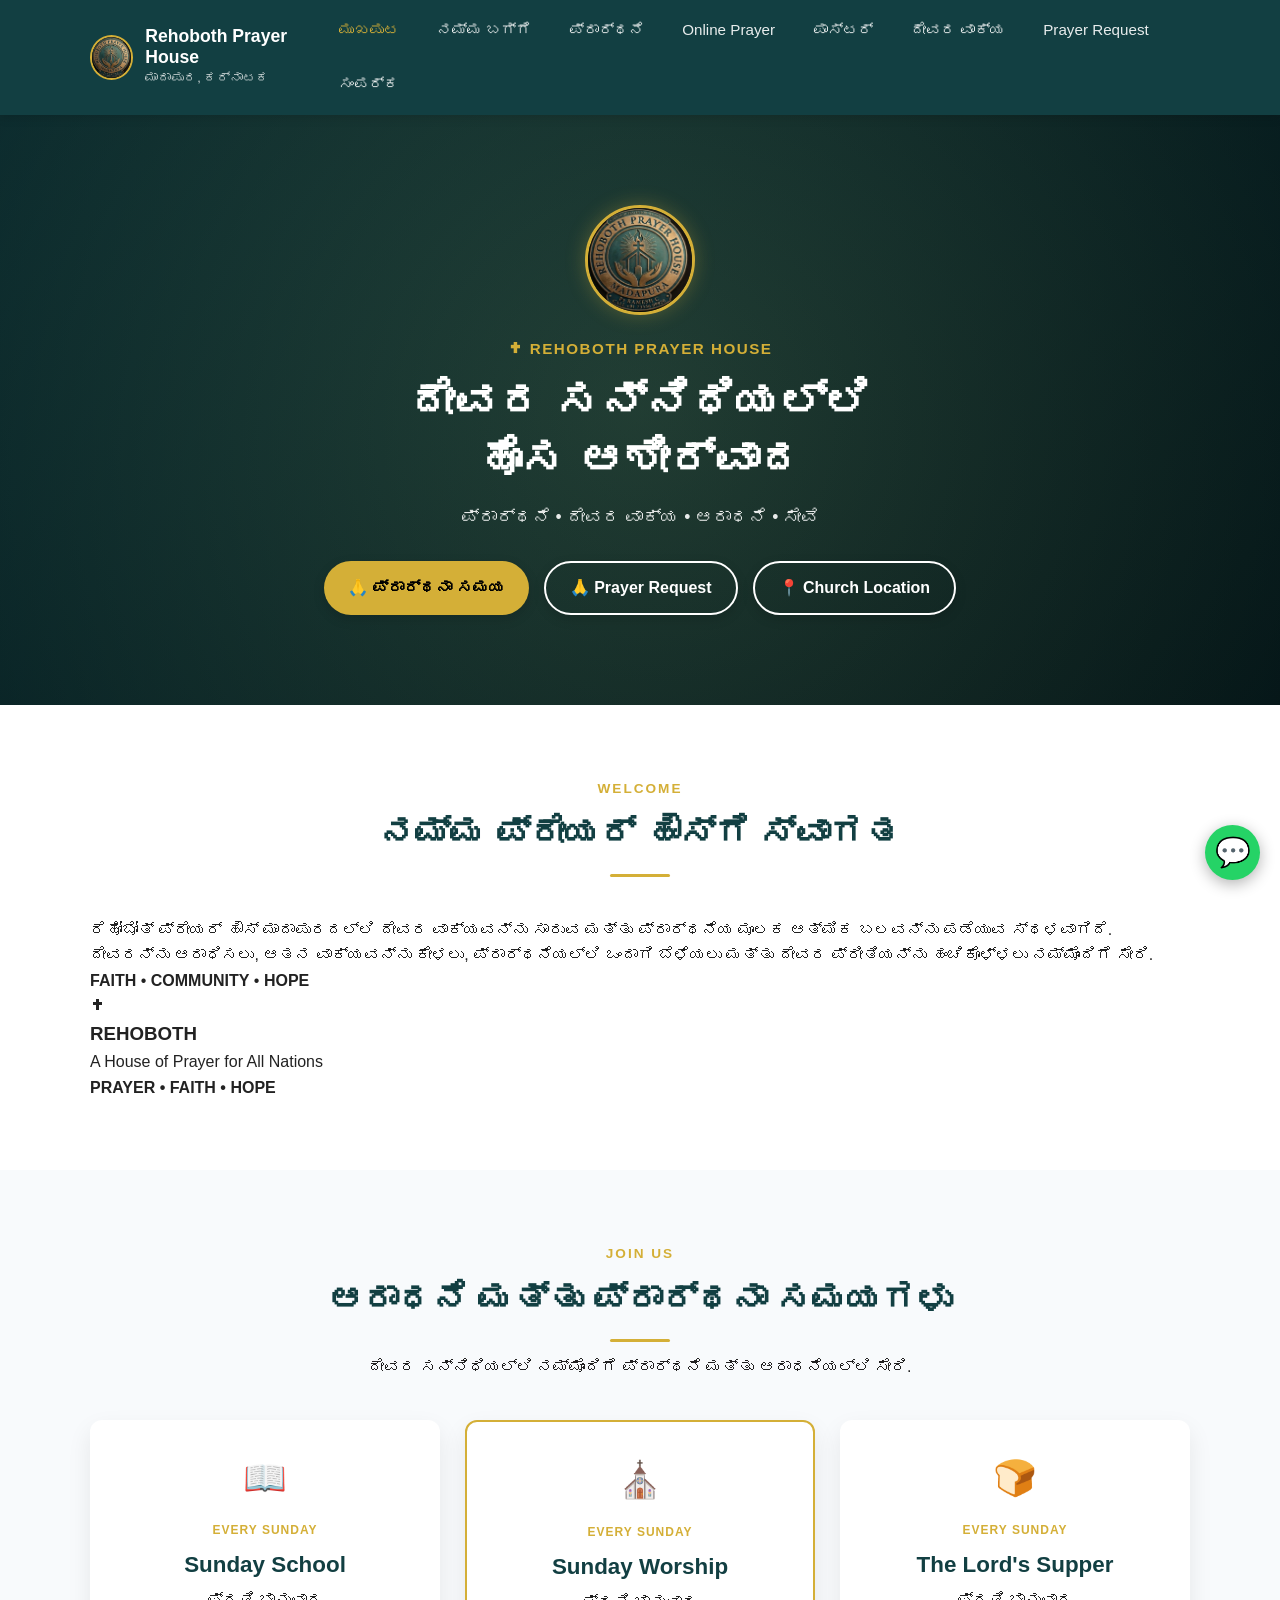
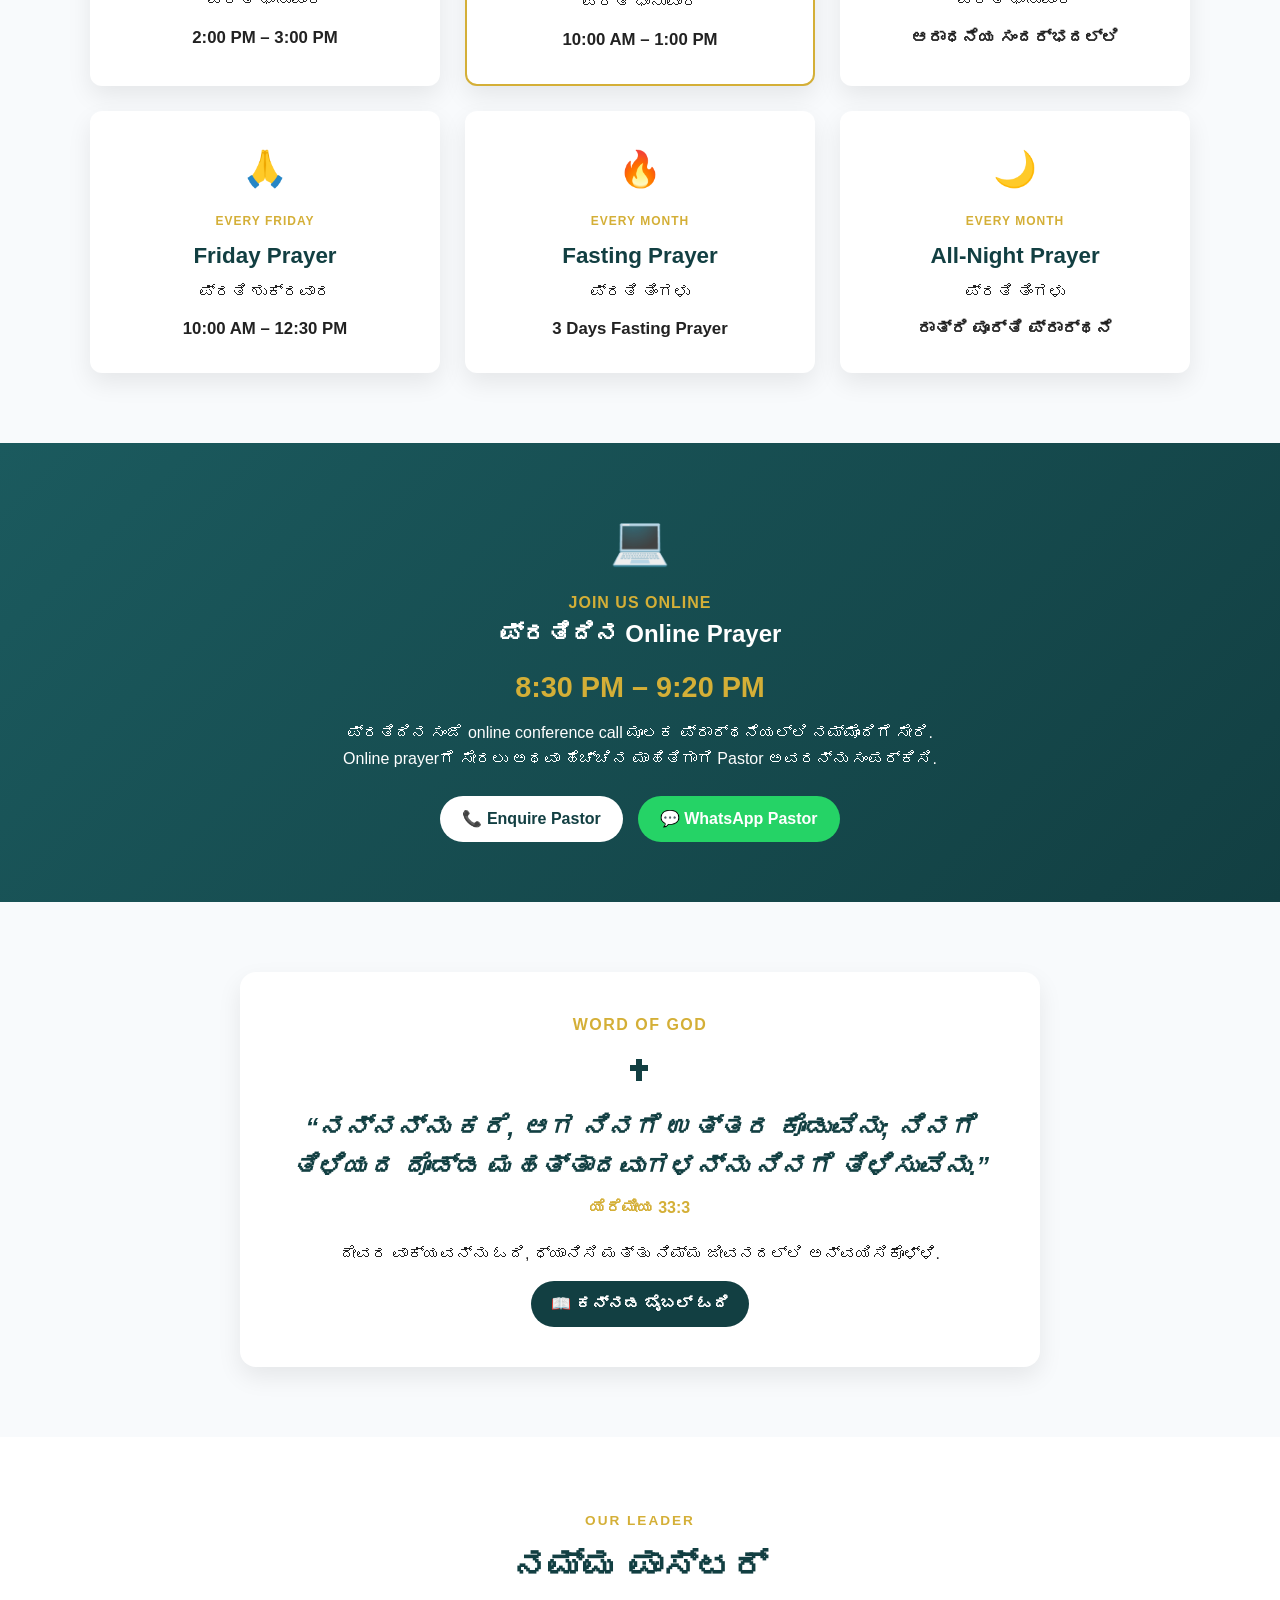
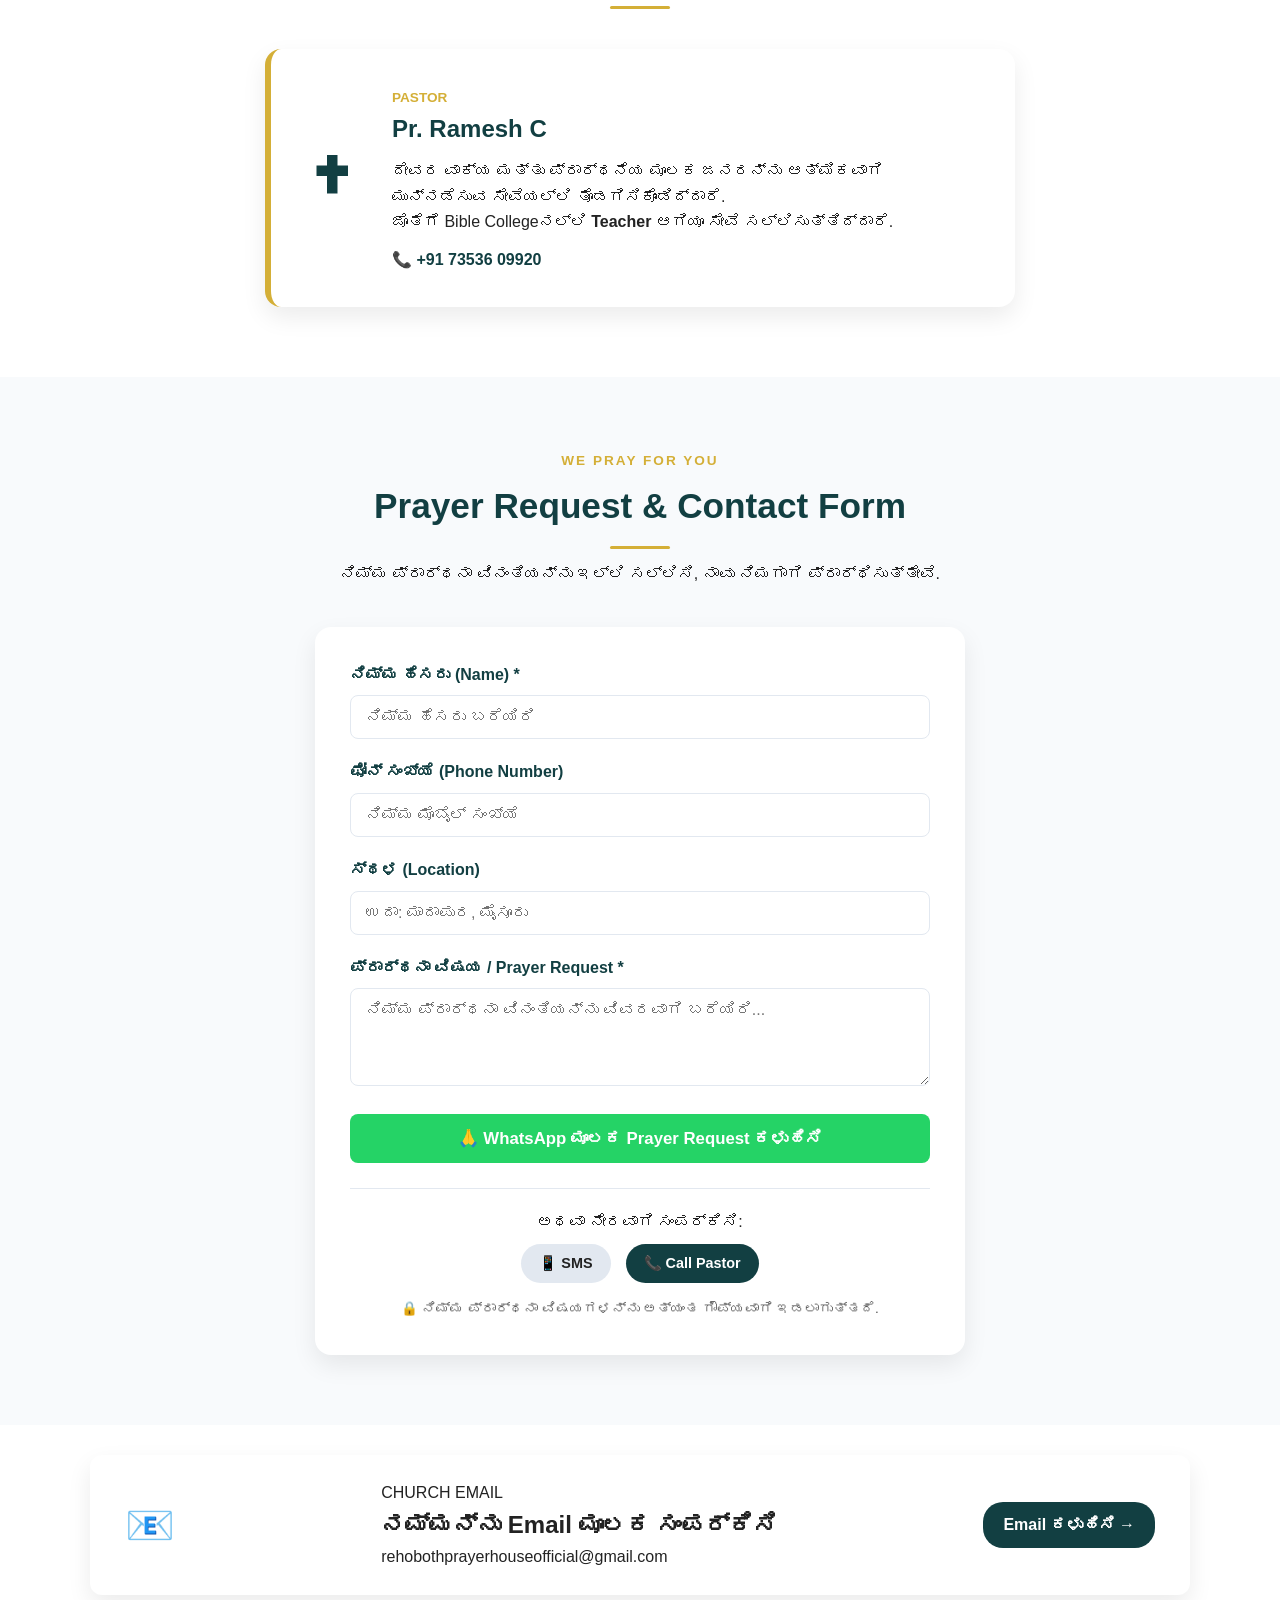
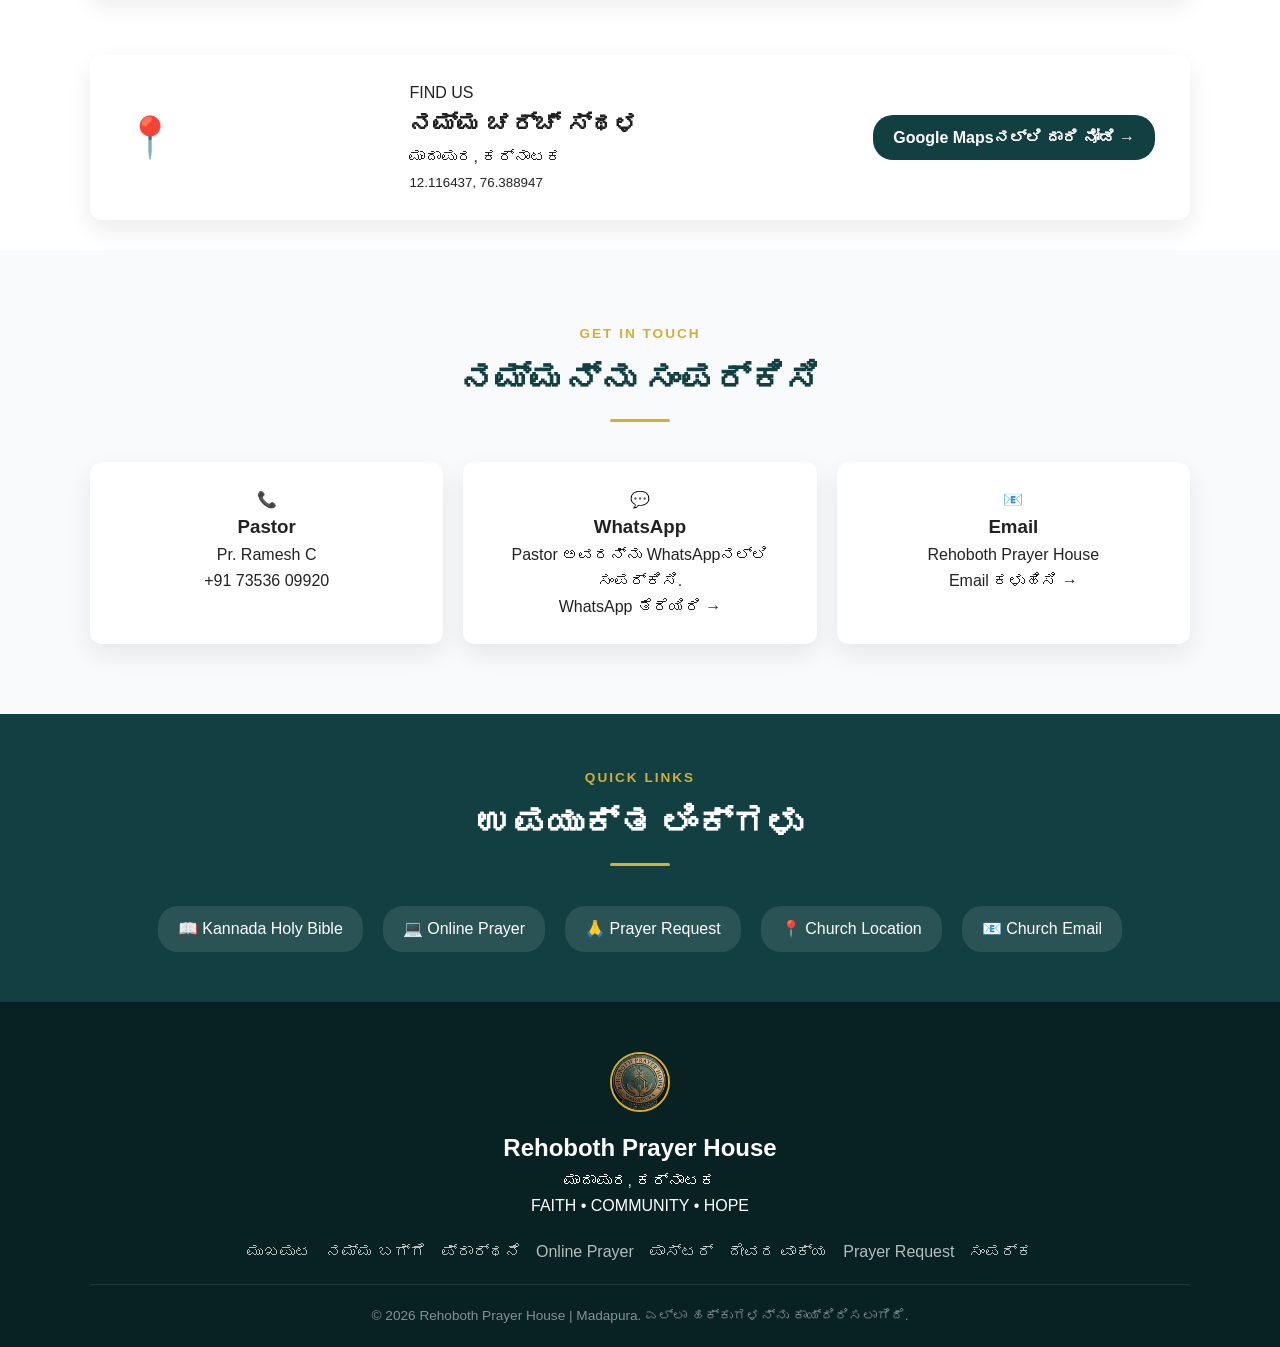
==== commit 6d2a1788: "update" ====
--- a/index.html
+++ b/index.html
@@ -25,7 +25,7 @@
 <header class="header">
     <div class="container navbar">
         <a href="#home" class="brand">
-            <img src="logo.jpg" alt="Rehoboth Prayer House Logo">
+            <img src="logo.png" alt="Rehoboth Prayer House Logo">
             <div class="brand-info">
                 <strong>Rehoboth Prayer House</strong>
                 <span>ಮಾದಾಪುರ, ಕರ್ನಾಟಕ</span>
@@ -53,7 +53,7 @@
 
     <div class="hero-content">
         <div class="hero-logo">
-            <img src="logo.jpg" alt="Rehoboth Prayer House">
+            <img src="logo.png" alt="Rehoboth Prayer House">
         </div>
 
         <p class="hero-label">✝ REHOBOTH PRAYER HOUSE</p>
@@ -437,7 +437,7 @@
 ===================================================== -->
 <footer class="footer">
     <div class="container footer-content">
-        <img src="logo.jpg" alt="Rehoboth Prayer House" class="footer-logo">
+        <img src="logo.png" alt="Rehoboth Prayer House" class="footer-logo">
         <h2>Rehoboth Prayer House</h2>
         <p>ಮಾದಾಪುರ, ಕರ್ನಾಟಕ</p>
         <p class="footer-motto">FAITH • COMMUNITY • HOPE</p>
@@ -488,6 +488,6 @@
 }
 </script>
 
+<script src="script.js"></script>
 </body>
 </html>
-<script src="script.js"></script>
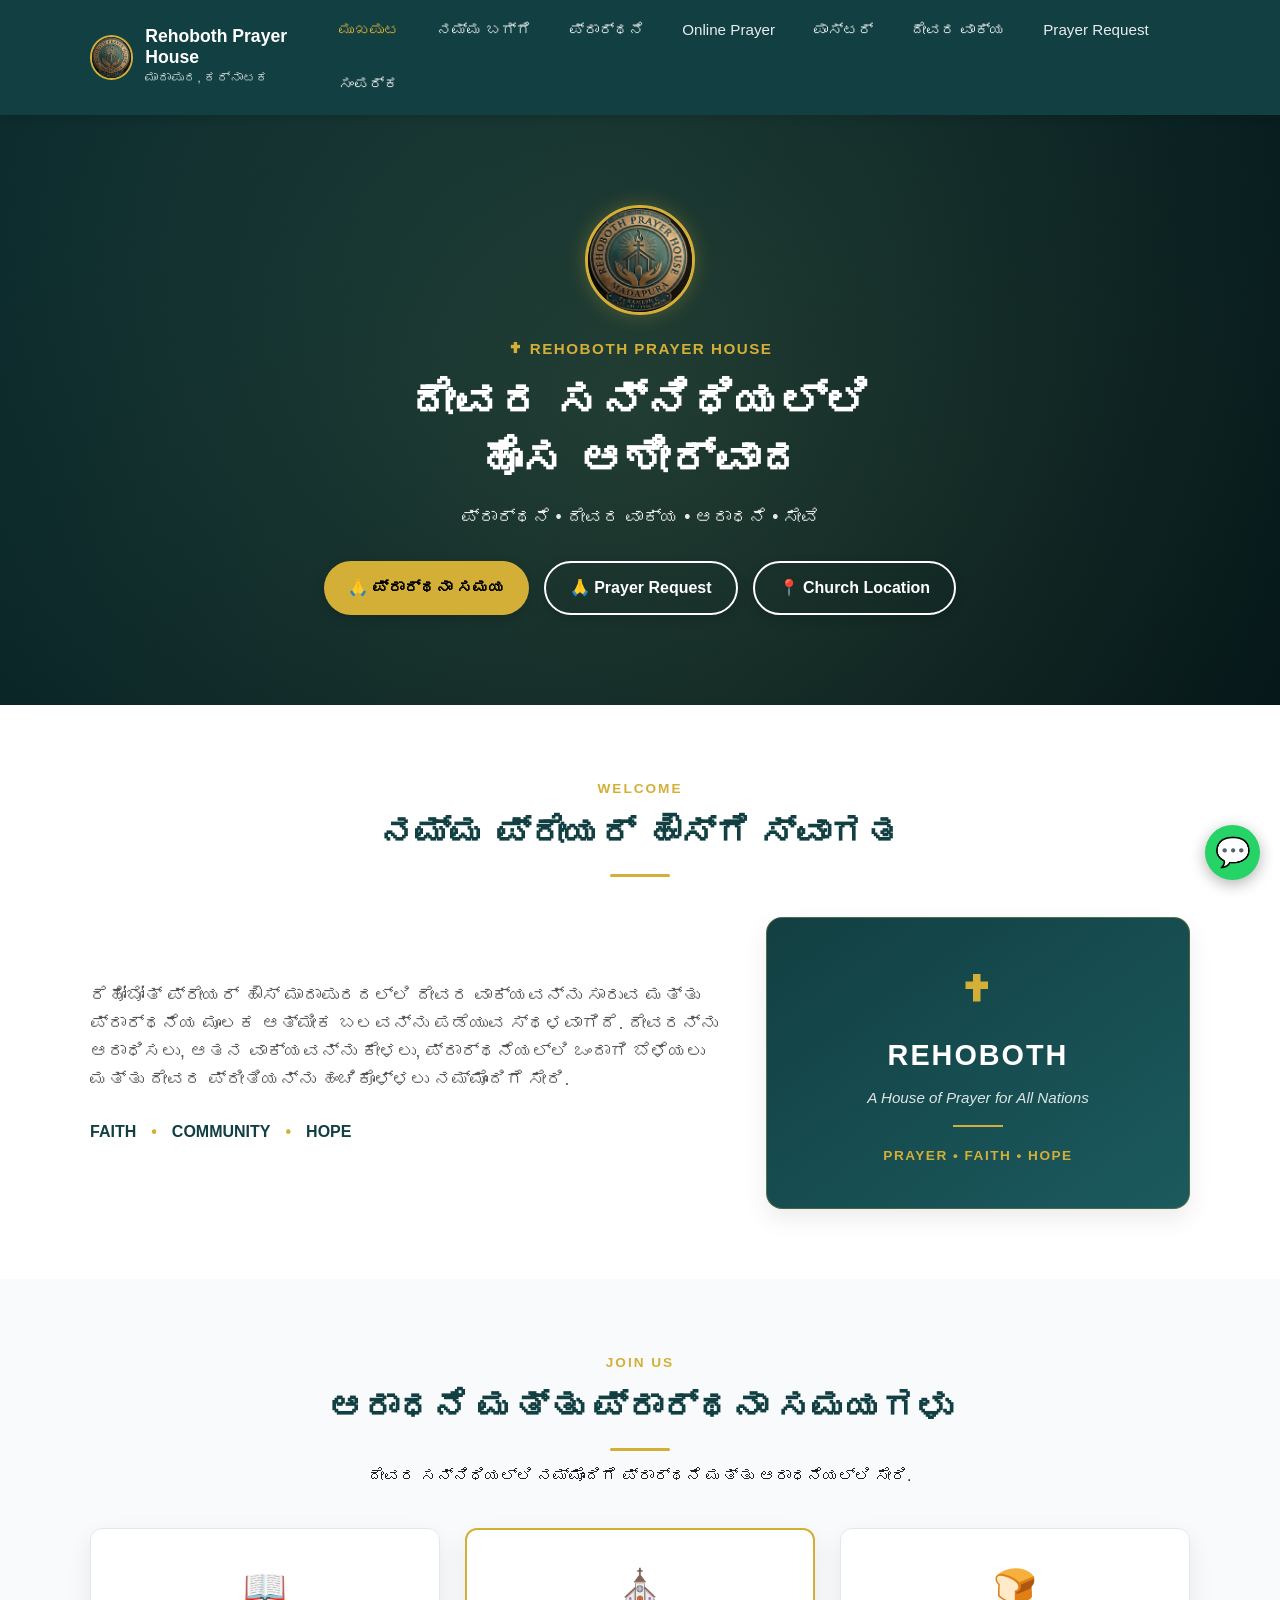
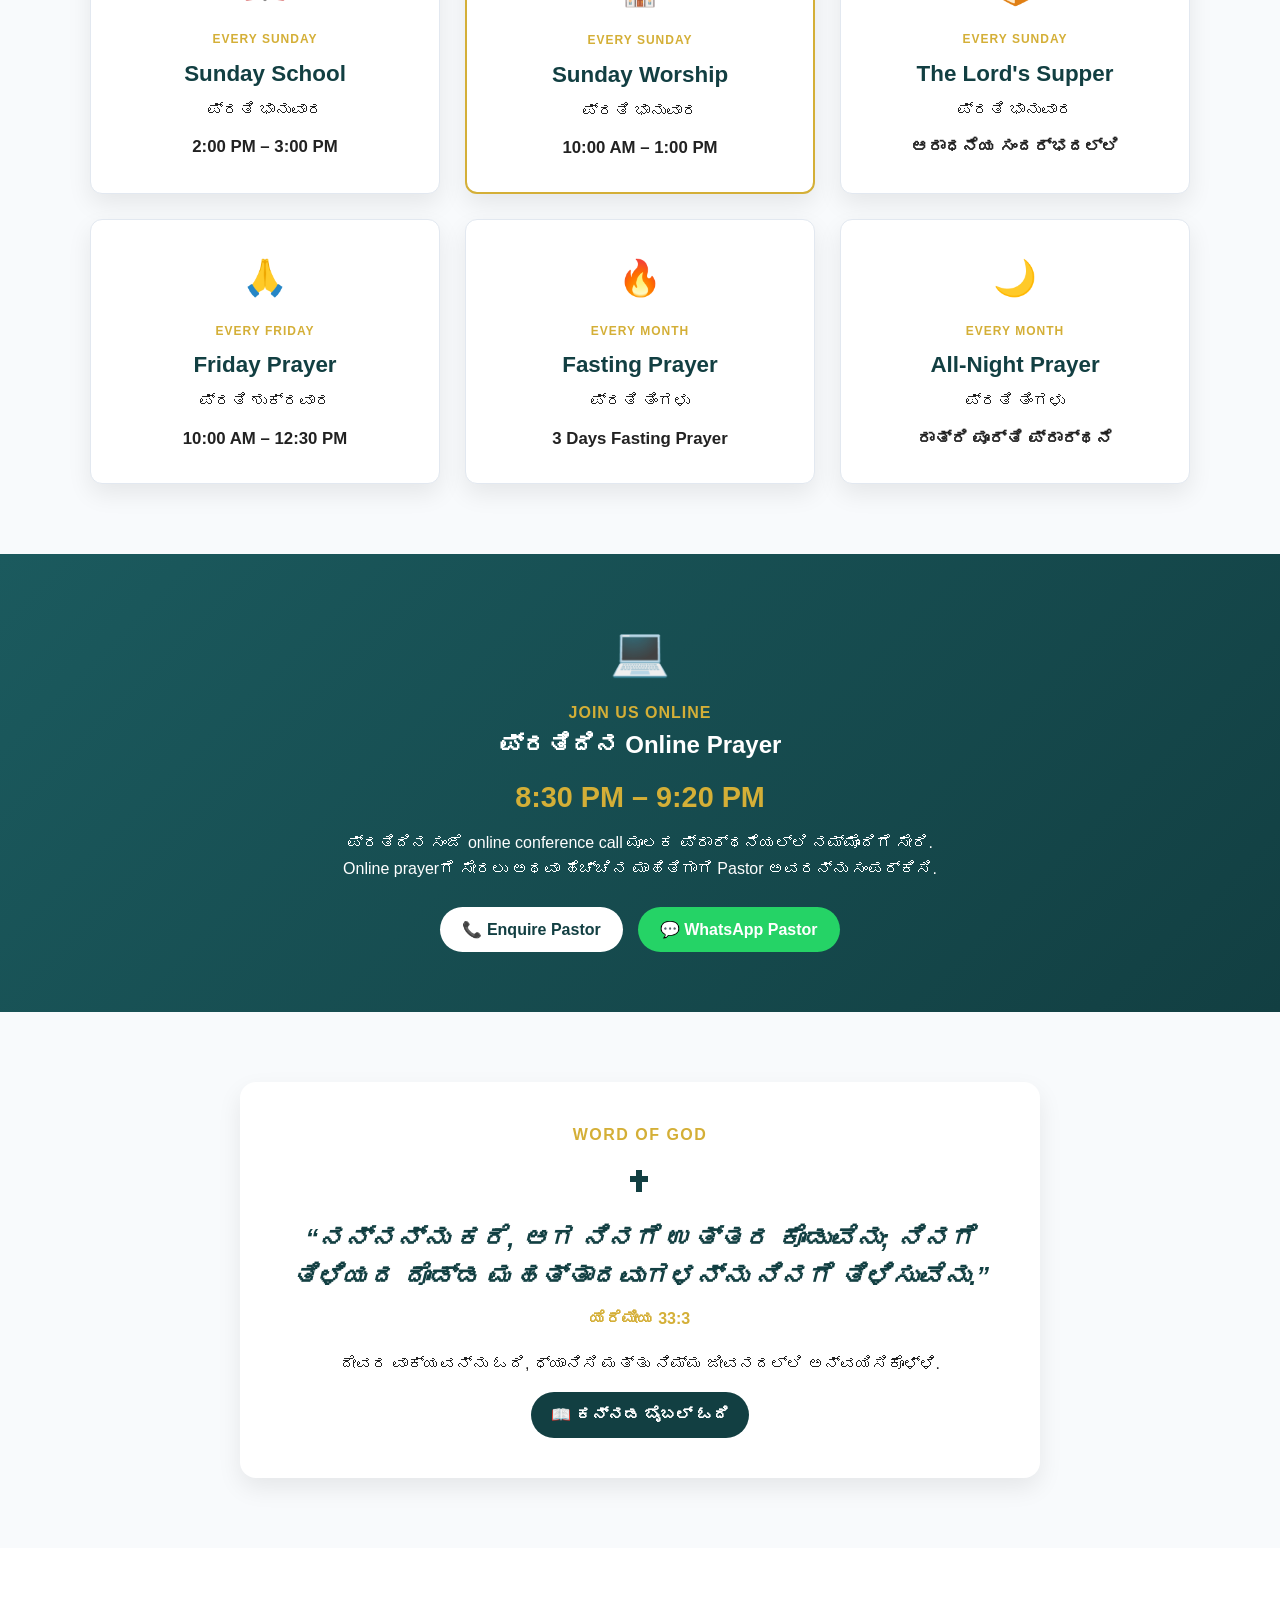
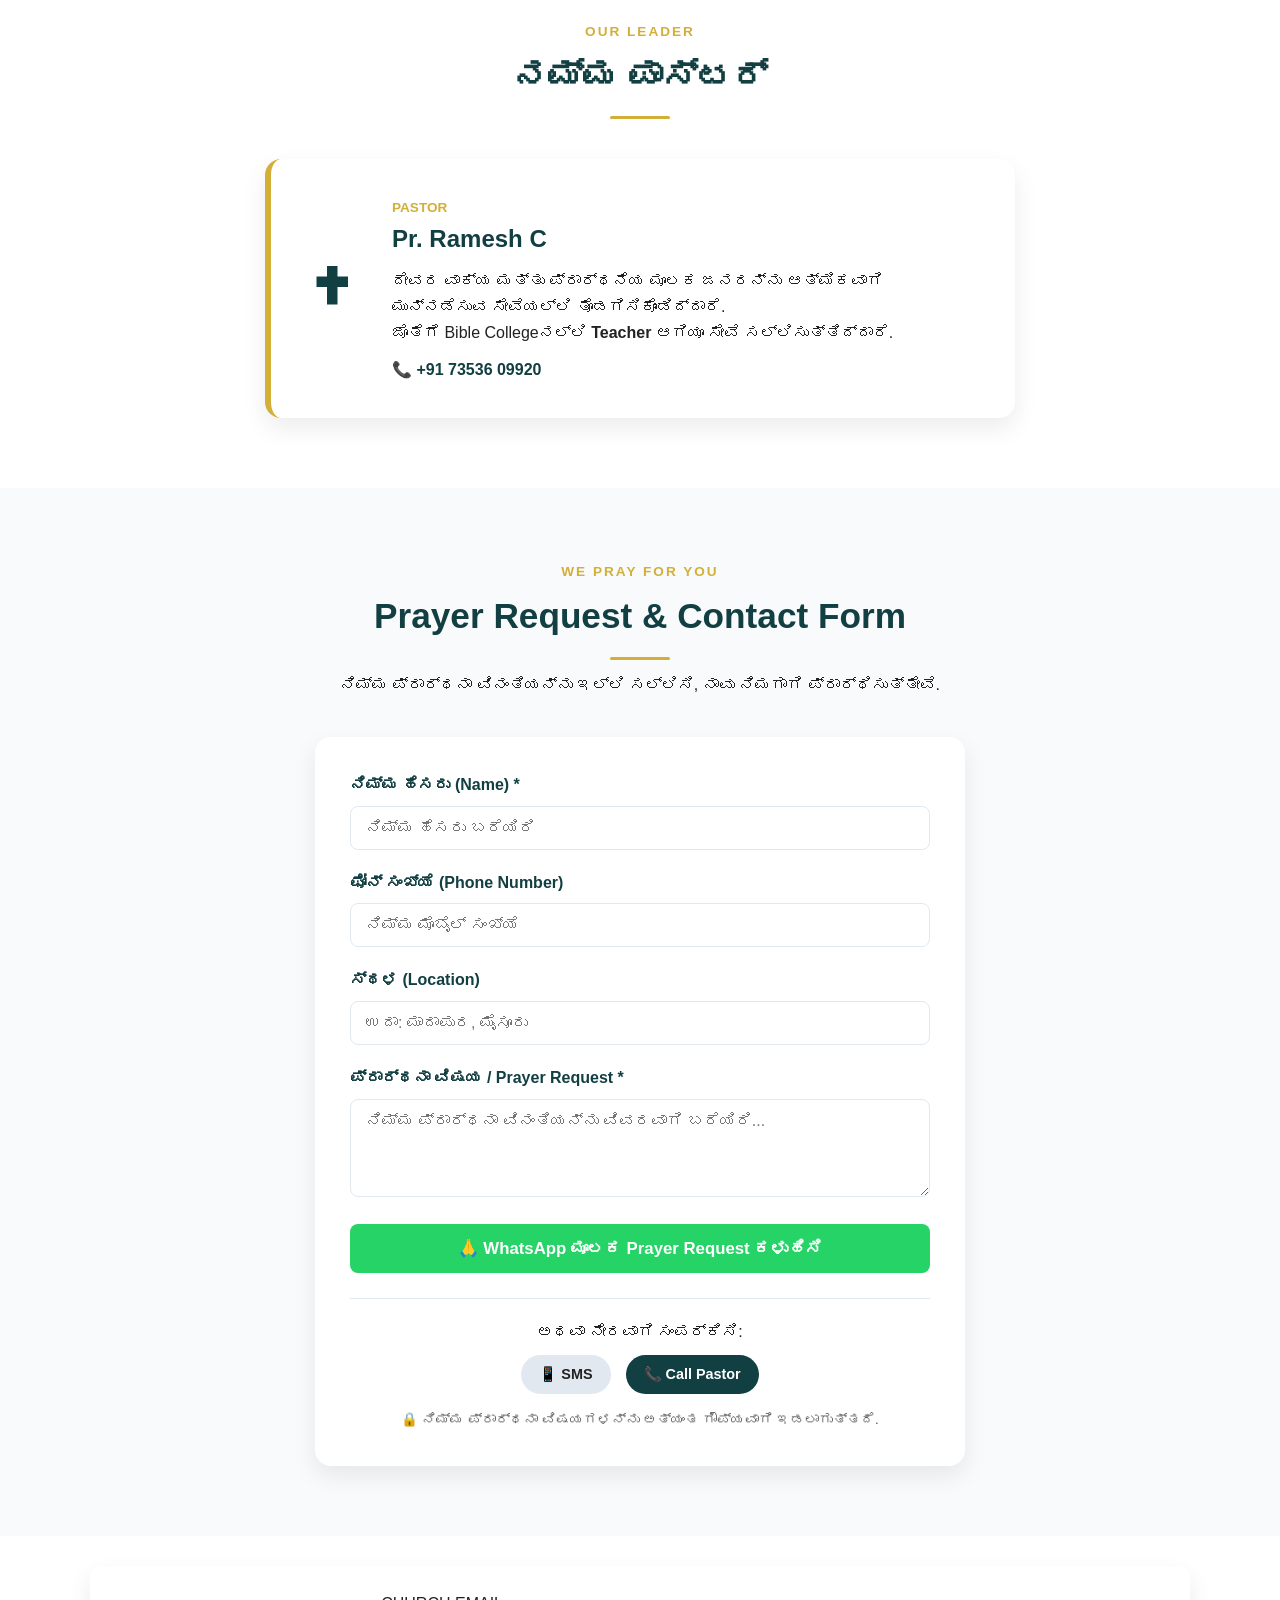
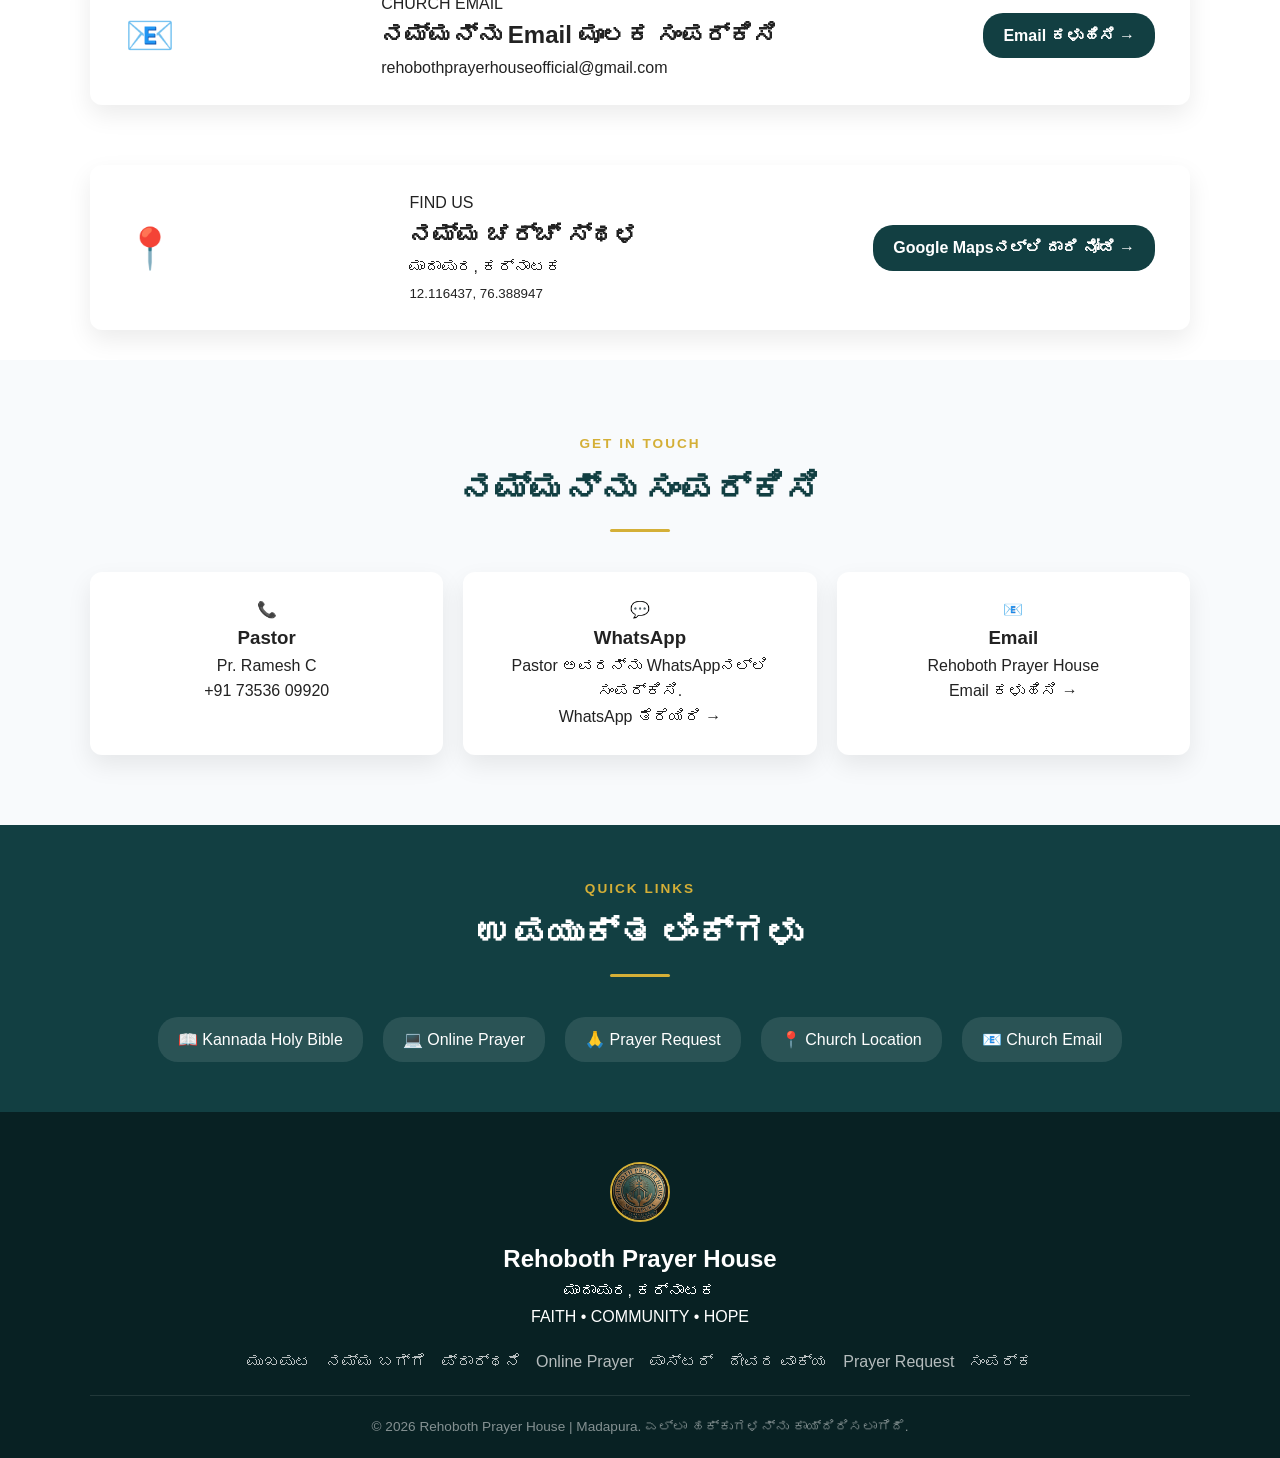
==== commit 6210ff44: "update" ====
--- a/index.html
+++ b/index.html
@@ -90,19 +90,9 @@
 
         <div class="about-grid">
             <div class="about-content">
-                <p>
-                    ರೆಹೋಬೋತ್ ಪ್ರೇಯರ್ ಹೌಸ್ ಮಾದಾಪುರದಲ್ಲಿ ದೇವರ ವಾಕ್ಯವನ್ನು ಸಾರುವ ಮತ್ತು ಪ್ರಾರ್ಥನೆಯ ಮೂಲಕ ಆತ್ಮಿಕ ಬಲವನ್ನು ಪಡೆಯುವ ಸ್ಥಳವಾಗಿದೆ.
-                </p>
-                <p>
-                    ದೇವರನ್ನು ಆರಾಧಿಸಲು, ಆತನ ವಾಕ್ಯವನ್ನು ಕೇಳಲು, ಪ್ರಾರ್ಥನೆಯಲ್ಲಿ ಒಂದಾಗಿ ಬೆಳೆಯಲು ಮತ್ತು ದೇವರ ಪ್ರೀತಿಯನ್ನು ಹಂಚಿಕೊಳ್ಳಲು ನಮ್ಮೊಂದಿಗೆ ಸೇರಿ.
-                </p>
-
+                <p>ರೆಹೋಬೋತ್ ಪ್ರೇಯರ್ ಹೌಸ್ ಮಾದಾಪುರದಲ್ಲಿ ದೇವರ ವಾಕ್ಯವನ್ನು ಸಾರುವ ಮತ್ತು ಪ್ರಾರ್ಥನೆಯ ಮೂಲಕ ಆತ್ಮೀಕ ಬಲವನ್ನು ಪಡೆಯುವ ಸ್ಥಳವಾಗಿದೆ. ದೇವರನ್ನು ಆರಾಧಿಸಲು, ಆತನ ವಾಕ್ಯವನ್ನು ಕೇಳಲು, ಪ್ರಾರ್ಥನೆಯಲ್ಲಿ ಒಂದಾಗಿ ಬೆಳೆಯಲು ಮತ್ತು ದೇವರ ಪ್ರೀತಿಯನ್ನು ಹಂಚಿಕೊಳ್ಳಲು ನಮ್ಮೊಂದಿಗೆ ಸೇರಿ.</p>
                 <div class="faith-box">
-                    <strong>FAITH</strong>
-                    <span>•</span>
-                    <strong>COMMUNITY</strong>
-                    <span>•</span>
-                    <strong>HOPE</strong>
+                    FAITH <span>•</span> COMMUNITY <span>•</span> HOPE
                 </div>
             </div>
 
--- a/style.css
+++ b/style.css
@@ -248,8 +248,8 @@
 }
 
 /* =====================================================
-   ABOUT
-===================================================== -->
+   ABOUT (UPDATED TO FIT YOUR ORIGINAL STYLE & GRID)
+===================================================== */
 .about-grid {
     display: grid;
     grid-template-columns: 1.2fr 0.8fr;
@@ -284,6 +284,7 @@
     text-align: center;
     box-shadow: var(--shadow);
     transition: var(--transition);
+    border: 1px solid rgba(212, 175, 55, 0.3);
 }
 
 .est-card:hover {
@@ -294,6 +295,19 @@
     font-size: 2.5rem;
     color: var(--gold-color);
     margin-bottom: 10px;
+}
+
+.est-card h3 {
+    font-size: 1.8rem;
+    letter-spacing: 2px;
+    margin-bottom: 8px;
+    color: var(--white);
+}
+
+.est-card p {
+    font-size: 0.95rem;
+    color: rgba(255, 255, 255, 0.85);
+    font-style: italic;
 }
 
 .est-line {
@@ -303,6 +317,12 @@
     margin: 15px auto;
 }
 
+.est-card strong {
+    font-size: 0.85rem;
+    letter-spacing: 1.5px;
+    color: var(--gold-color);
+}
+
 /* =====================================================
    SERVICES GRID
 ===================================================== */
@@ -316,7 +336,7 @@
     background: var(--white);
     padding: 30px;
     border-radius: 12px;
-    border: 1fr solid var(--border-color);
+    border: 1px solid var(--border-color);
     box-shadow: var(--shadow);
     text-align: center;
     transition: var(--transition);
@@ -784,113 +804,76 @@
         font-size: 2.1rem;
     }
 }
+
 /* Scroll Animation */
-
 .hidden{
-opacity:0;
-transform:translateY(40px);
-transition:all .8s ease;
+    opacity:0;
+    transform:translateY(40px);
+    transition:all .8s ease;
 }
 
 .show{
-opacity:1;
-transform:translateY(0);
+    opacity:1;
+    transform:translateY(0);
 }
 
 /* Header */
-
 .header-scroll{
-background:#082123;
-backdrop-filter:blur(15px);
-box-shadow:0 10px 25px rgba(0,0,0,.25);
+    background:#082123;
+    backdrop-filter:blur(15px);
+    box-shadow:0 10px 25px rgba(0,0,0,.25);
 }
 
 /* Active Menu */
-
 .navigation a.active{
-color:#d4af37;
+    color:#d4af37;
 }
 
 /* Back To Top */
-
 .backToTop{
-
-position:fixed;
-
-right:25px;
-
-bottom:90px;
-
-width:50px;
-
-height:50px;
-
-border:none;
-
-border-radius:50%;
-
-background:#d4af37;
-
-color:#000;
-
-font-size:22px;
-
-cursor:pointer;
-
-opacity:0;
-
-visibility:hidden;
-
-transition:.4s;
-
-z-index:9999;
-
+    position:fixed;
+    right:25px;
+    bottom:90px;
+    width:50px;
+    height:50px;
+    border:none;
+    border-radius:50%;
+    background:#d4af37;
+    color:#000;
+    font-size:22px;
+    cursor:pointer;
+    opacity:0;
+    visibility:hidden;
+    transition:.4s;
+    z-index:9999;
 }
 
 .showTop{
-
-opacity:1;
-
-visibility:visible;
-
+    opacity:1;
+    visibility:visible;
 }
 
 /* Ripple */
-
 .btn,
 .online-btn,
 .email-btn,
 .location-btn,
 .form-submit-btn{
-
-position:relative;
-
-overflow:hidden;
-
+    position:relative;
+    overflow:hidden;
 }
 
 .ripple{
-
-position:absolute;
-
-border-radius:50%;
-
-transform:scale(0);
-
-background:rgba(255,255,255,.5);
-
-animation:ripple .6s linear;
-
+    position:absolute;
+    border-radius:50%;
+    transform:scale(0);
+    background:rgba(255,255,255,.5);
+    animation:ripple .6s linear;
 }
 
 @keyframes ripple{
-
-to{
-
-transform:scale(4);
-
-opacity:0;
-
-}
-
-}
+    to{
+        transform:scale(4);
+        opacity:0;
+    }
+}
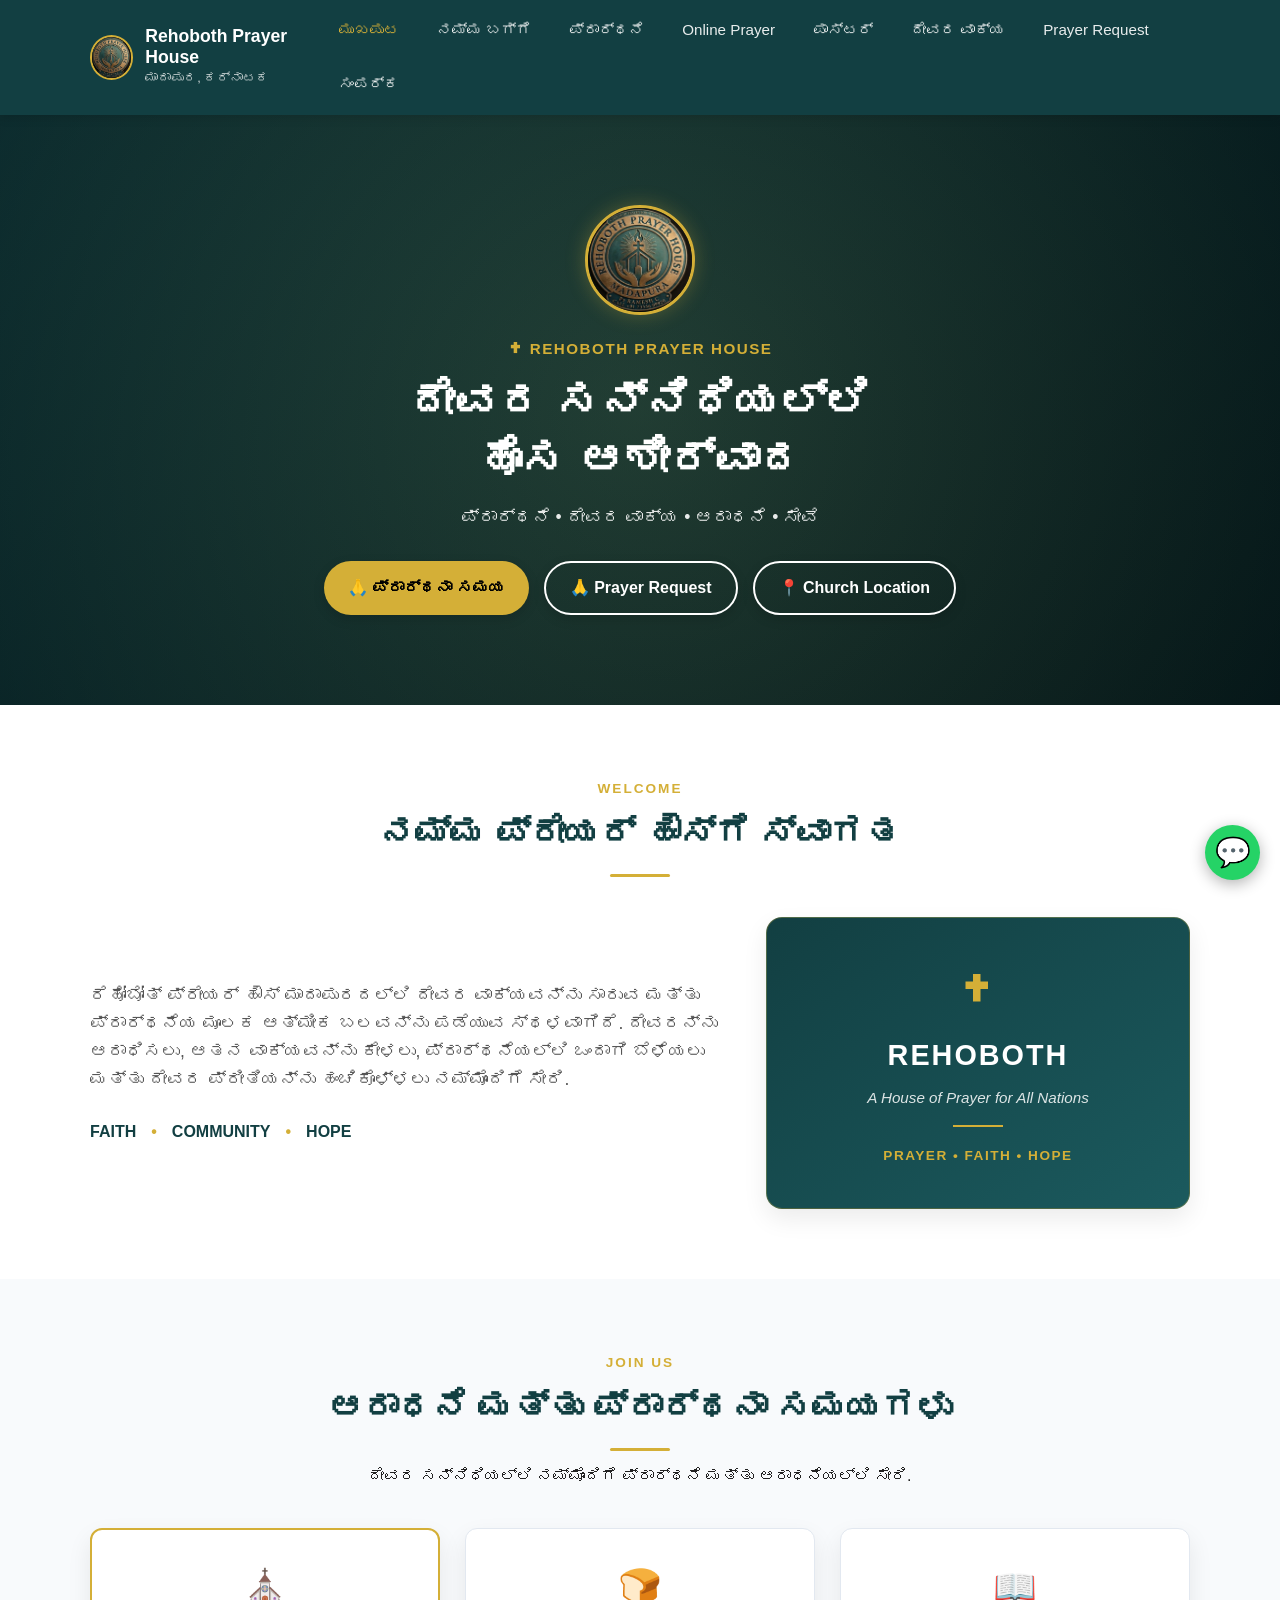
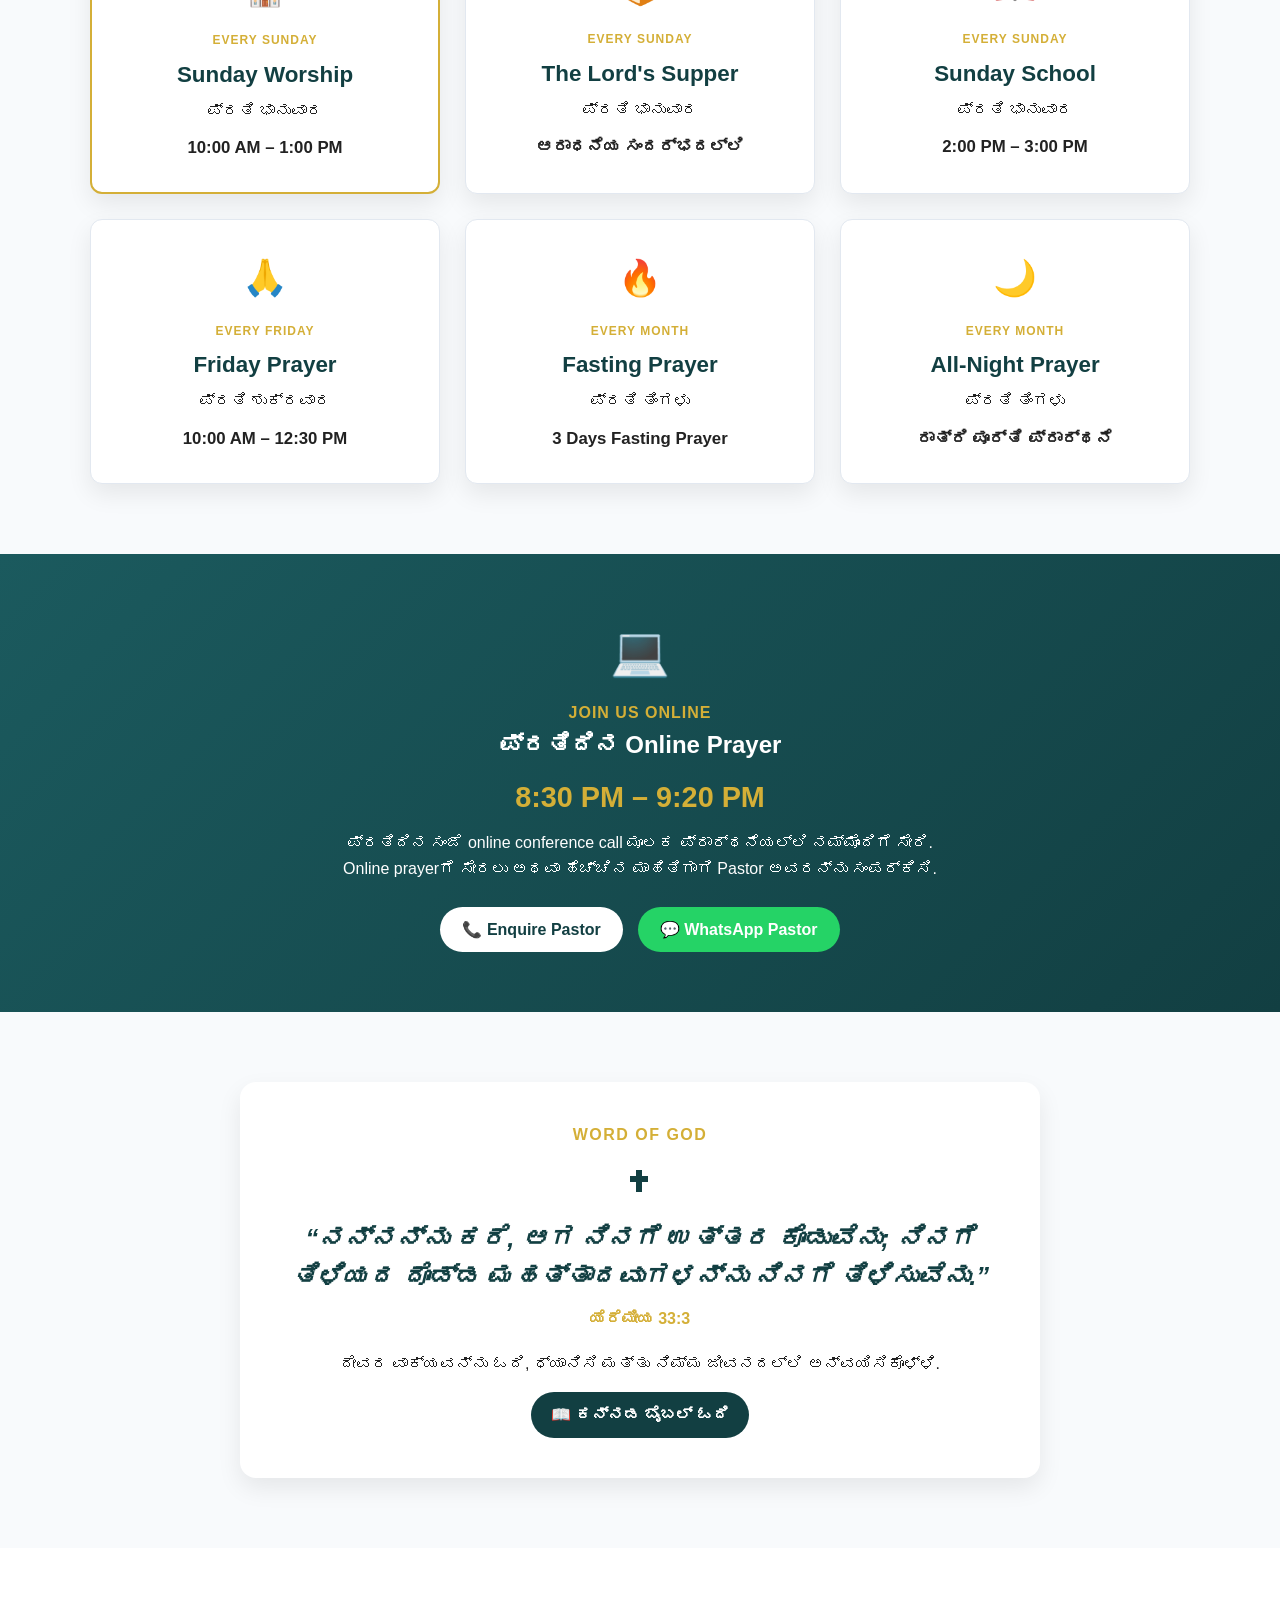
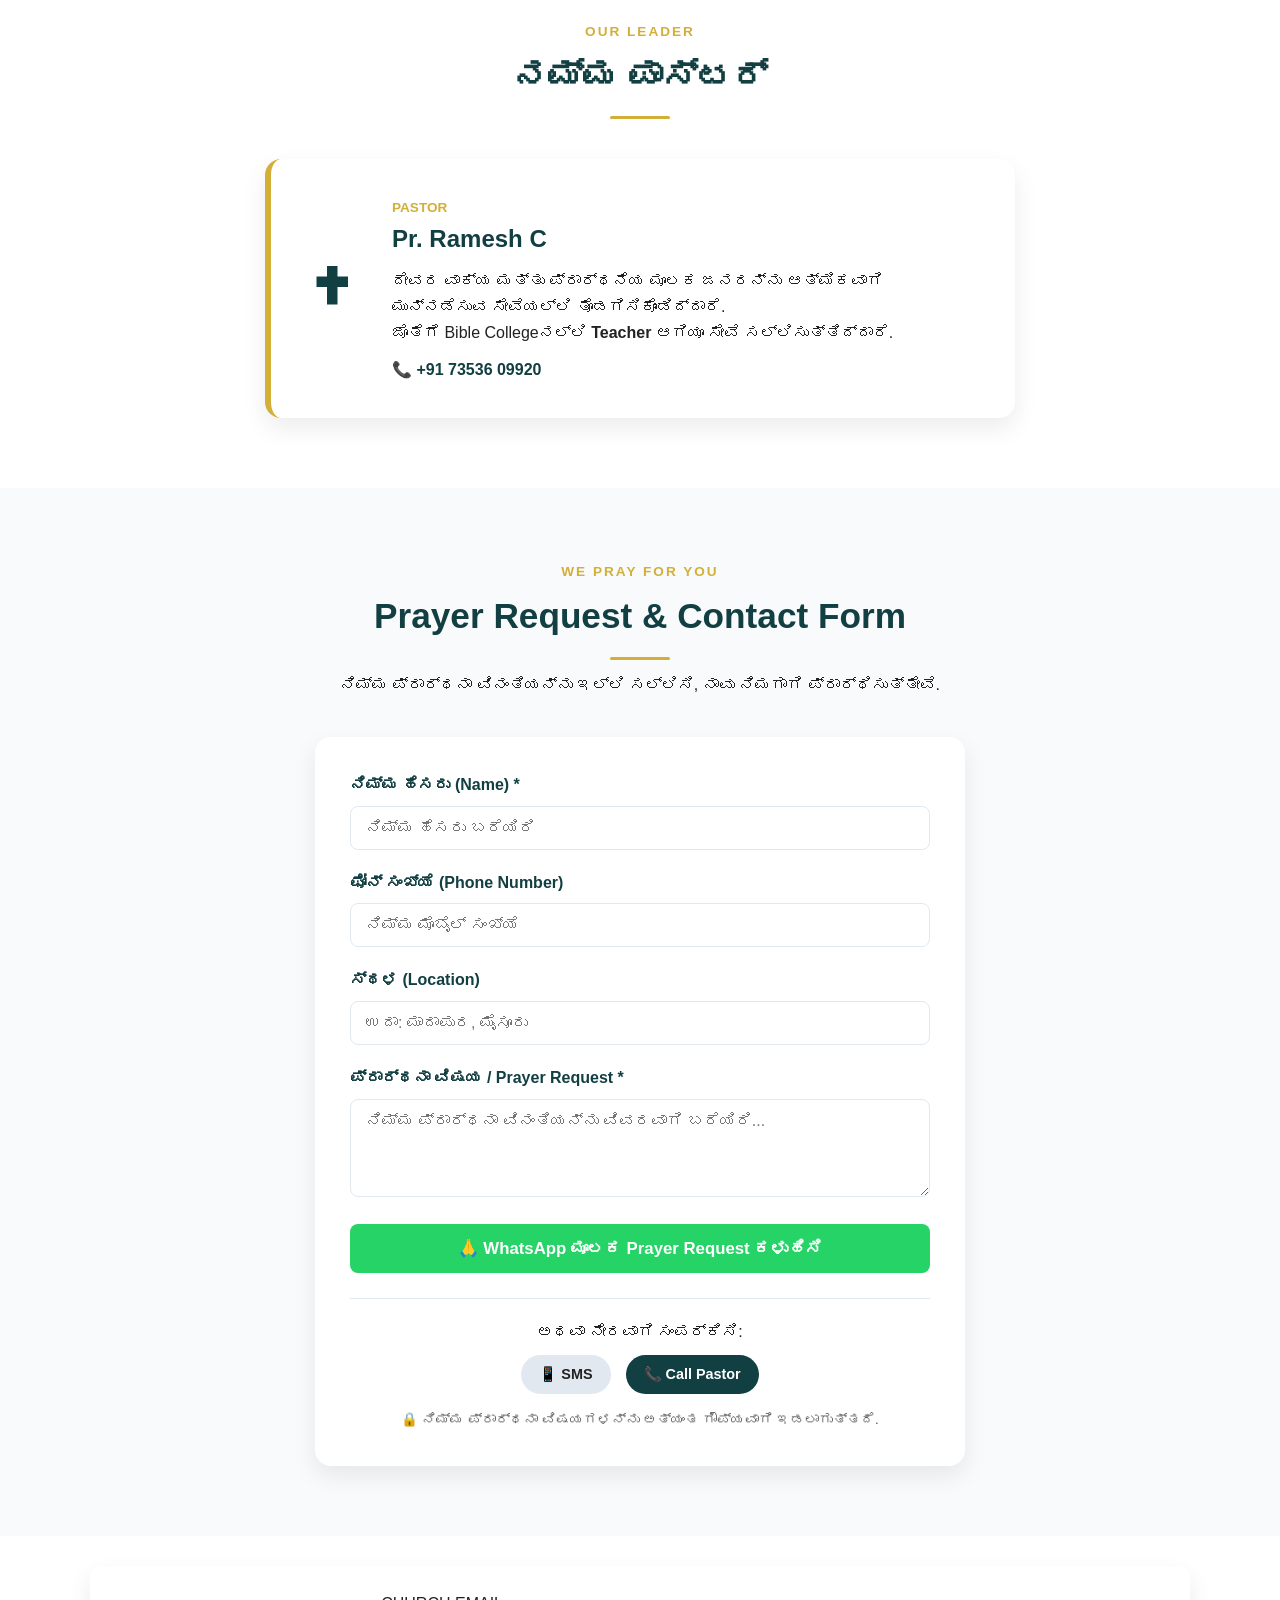
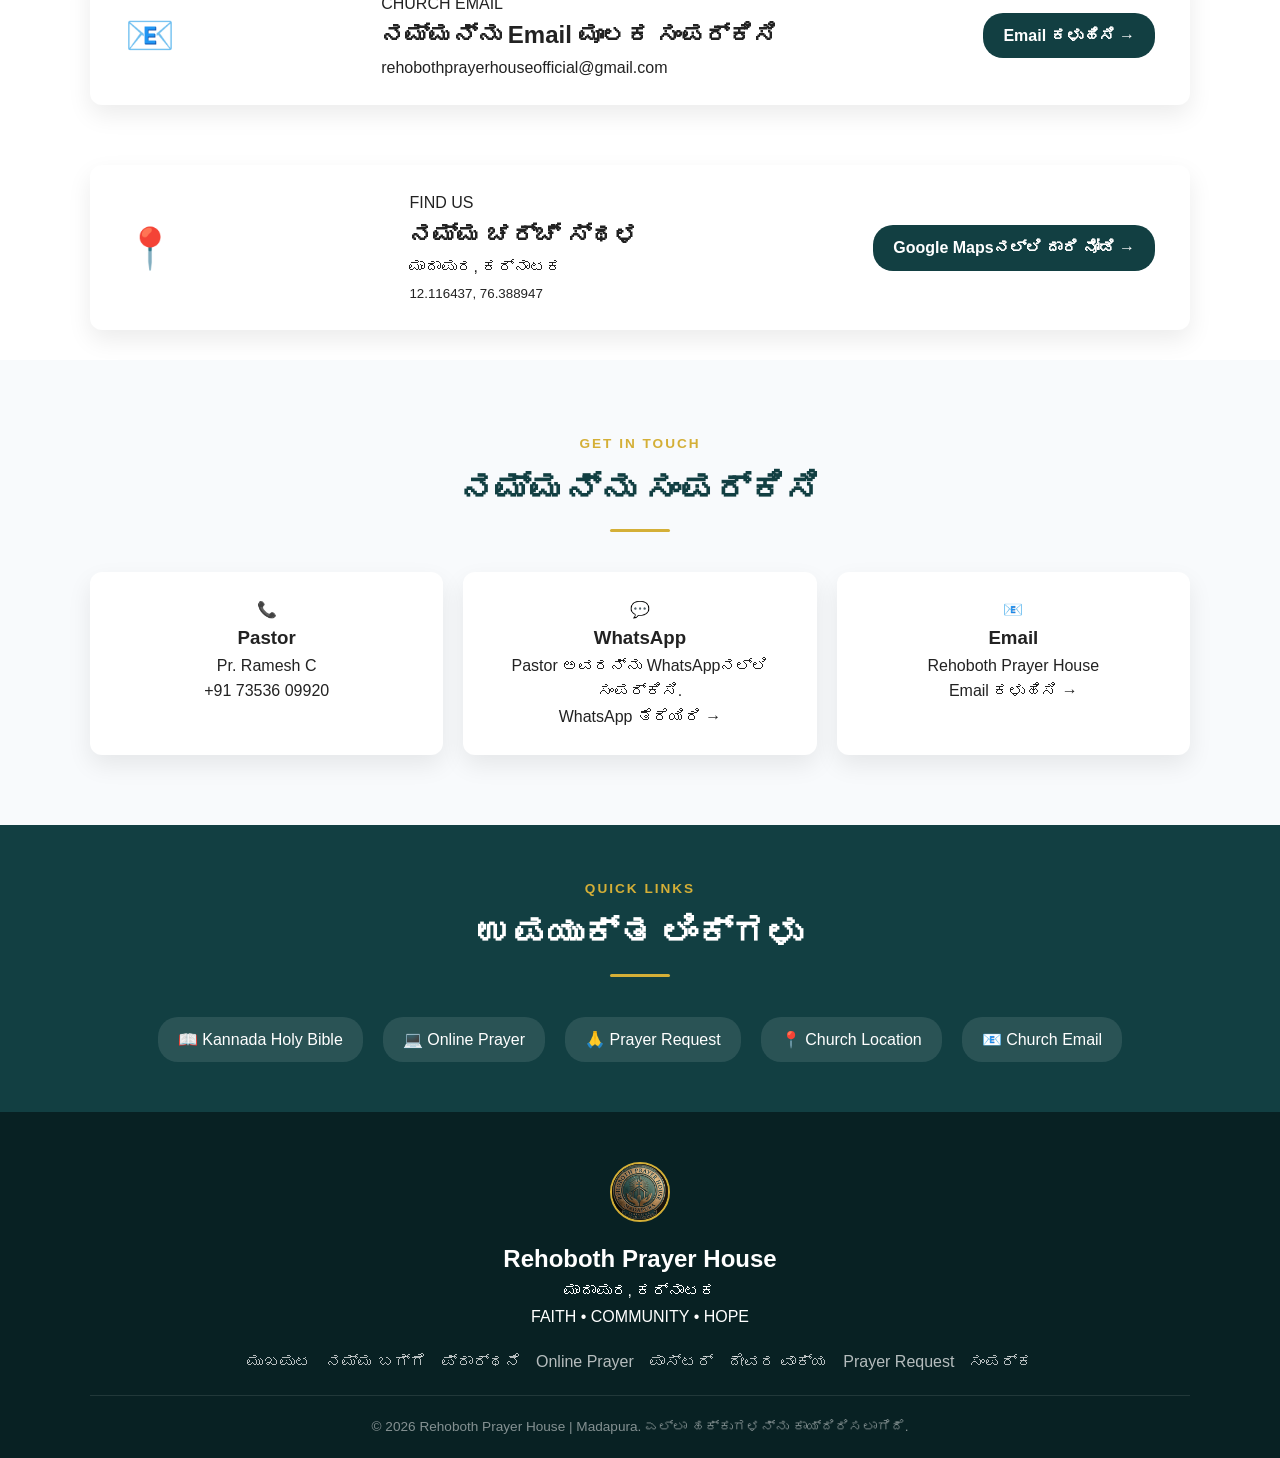
==== commit 332e7965: "Update index.html" ====
--- a/index.html
+++ b/index.html
@@ -120,6 +120,24 @@
         </div>
 
         <div class="service-grid">
+            <!-- SUNDAY WORSHIP -->
+            <div class="service-card featured-service">
+                <div class="service-icon">⛪</div>
+                <span class="service-day">EVERY SUNDAY</span>
+                <h3>Sunday Worship</h3>
+                <p>ಪ್ರತಿ ಭಾನುವಾರ</p>
+                <strong>10:00 AM – 1:00 PM</strong>
+            </div>
+
+            <!-- LORD'S SUPPER -->
+            <div class="service-card">
+                <div class="service-icon">🍞</div>
+                <span class="service-day">EVERY SUNDAY</span>
+                <h3>The Lord's Supper</h3>
+                <p>ಪ್ರತಿ ಭಾನುವಾರ</p>
+                <strong>ಆರಾಧನೆಯ ಸಂದರ್ಭದಲ್ಲಿ</strong>
+            </div>
+
             <!-- SUNDAY SCHOOL -->
             <div class="service-card">
                 <div class="service-icon">📖</div>
@@ -127,24 +145,6 @@
                 <h3>Sunday School</h3>
                 <p>ಪ್ರತಿ ಭಾನುವಾರ</p>
                 <strong>2:00 PM – 3:00 PM</strong>
-            </div>
-
-            <!-- SUNDAY WORSHIP -->
-            <div class="service-card featured-service">
-                <div class="service-icon">⛪</div>
-                <span class="service-day">EVERY SUNDAY</span>
-                <h3>Sunday Worship</h3>
-                <p>ಪ್ರತಿ ಭಾನುವಾರ</p>
-                <strong>10:00 AM – 1:00 PM</strong>
-            </div>
-
-            <!-- LORD'S SUPPER -->
-            <div class="service-card">
-                <div class="service-icon">🍞</div>
-                <span class="service-day">EVERY SUNDAY</span>
-                <h3>The Lord's Supper</h3>
-                <p>ಪ್ರತಿ ಭಾನುವಾರ</p>
-                <strong>ಆರಾಧನೆಯ ಸಂದರ್ಭದಲ್ಲಿ</strong>
             </div>
 
             <!-- FRIDAY PRAYER -->
@@ -451,33 +451,13 @@
     </div>
 </footer>
 
-<!-- FLOATING WHATSAPP -->
+<!-- FLOATING WHATSAPP BUTTON -->
 <a href="https://wa.me/917353609920" target="_blank" rel="noopener noreferrer" class="floating-whatsapp" aria-label="WhatsApp">
     💬
 </a>
 
-<!-- SCRIPT FOR PRAYER FORM TO WHATSAPP -->
-<script>
-function sendToWhatsApp(event) {
-    event.preventDefault();
-    
-    var name = document.getElementById('name').value;
-    var phone = document.getElementById('phone').value;
-    var place = document.getElementById('place').value;
-    var message = document.getElementById('message').value;
-
-    var whatsappText = "🙏 *PRAYER REQUEST / CONTACT FORM*%0A%0A" +
-                       "👤 *ಹೆಸರು:* " + encodeURIComponent(name) + "%0A" +
-                       "📞 *ಫೋನ್:* " + encodeURIComponent(phone) + "%0A" +
-                       "📍 *ಸ್ಥಳ:* " + encodeURIComponent(place) + "%0A%0A" +
-                       "📝 *ಪ್ರಾರ್ಥನಾ ವಿನಂತಿ:*%0A" + encodeURIComponent(message);
-
-    var whatsappURL = "https://wa.me/917353609920?text=" + whatsappText;
-    
-    window.open(whatsappURL, '_blank');
-}
-</script>
-
+<!-- SCRIPT FILE LINK -->
 <script src="script.js"></script>
+
 </body>
 </html>
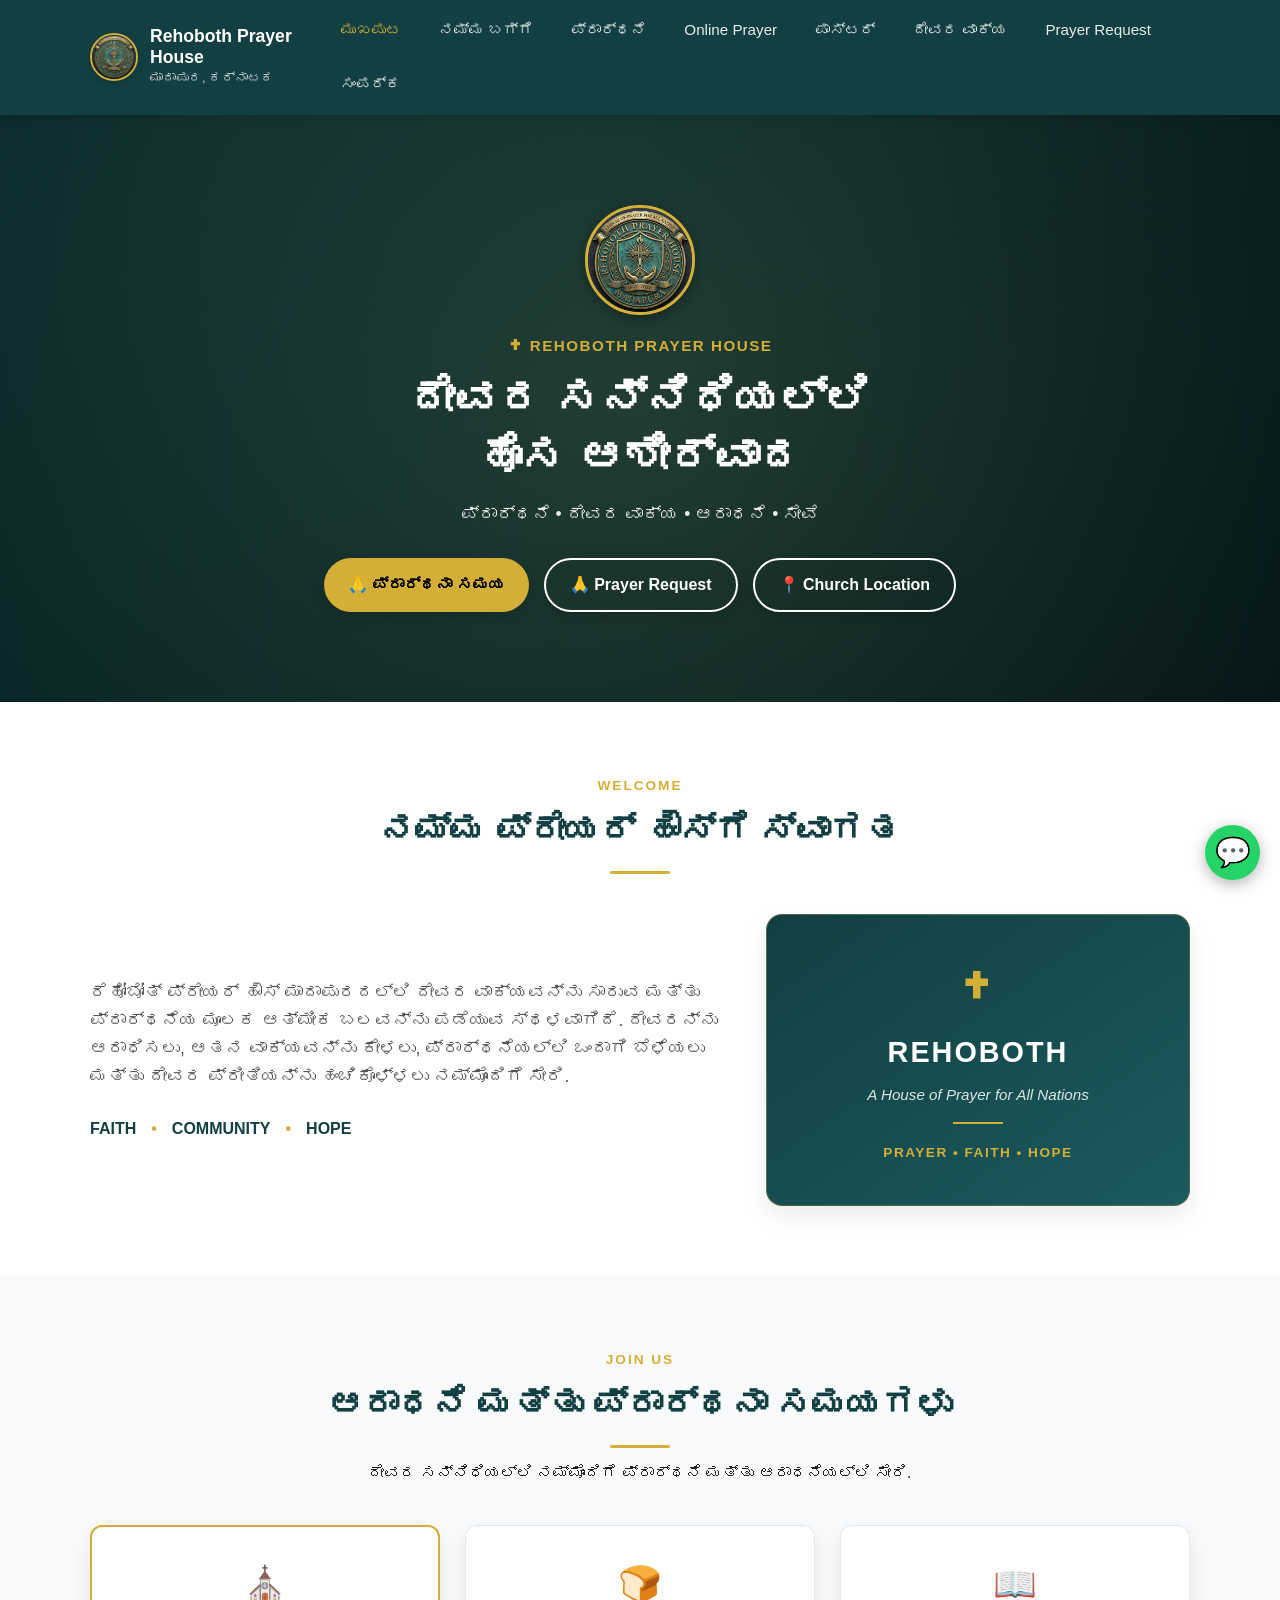
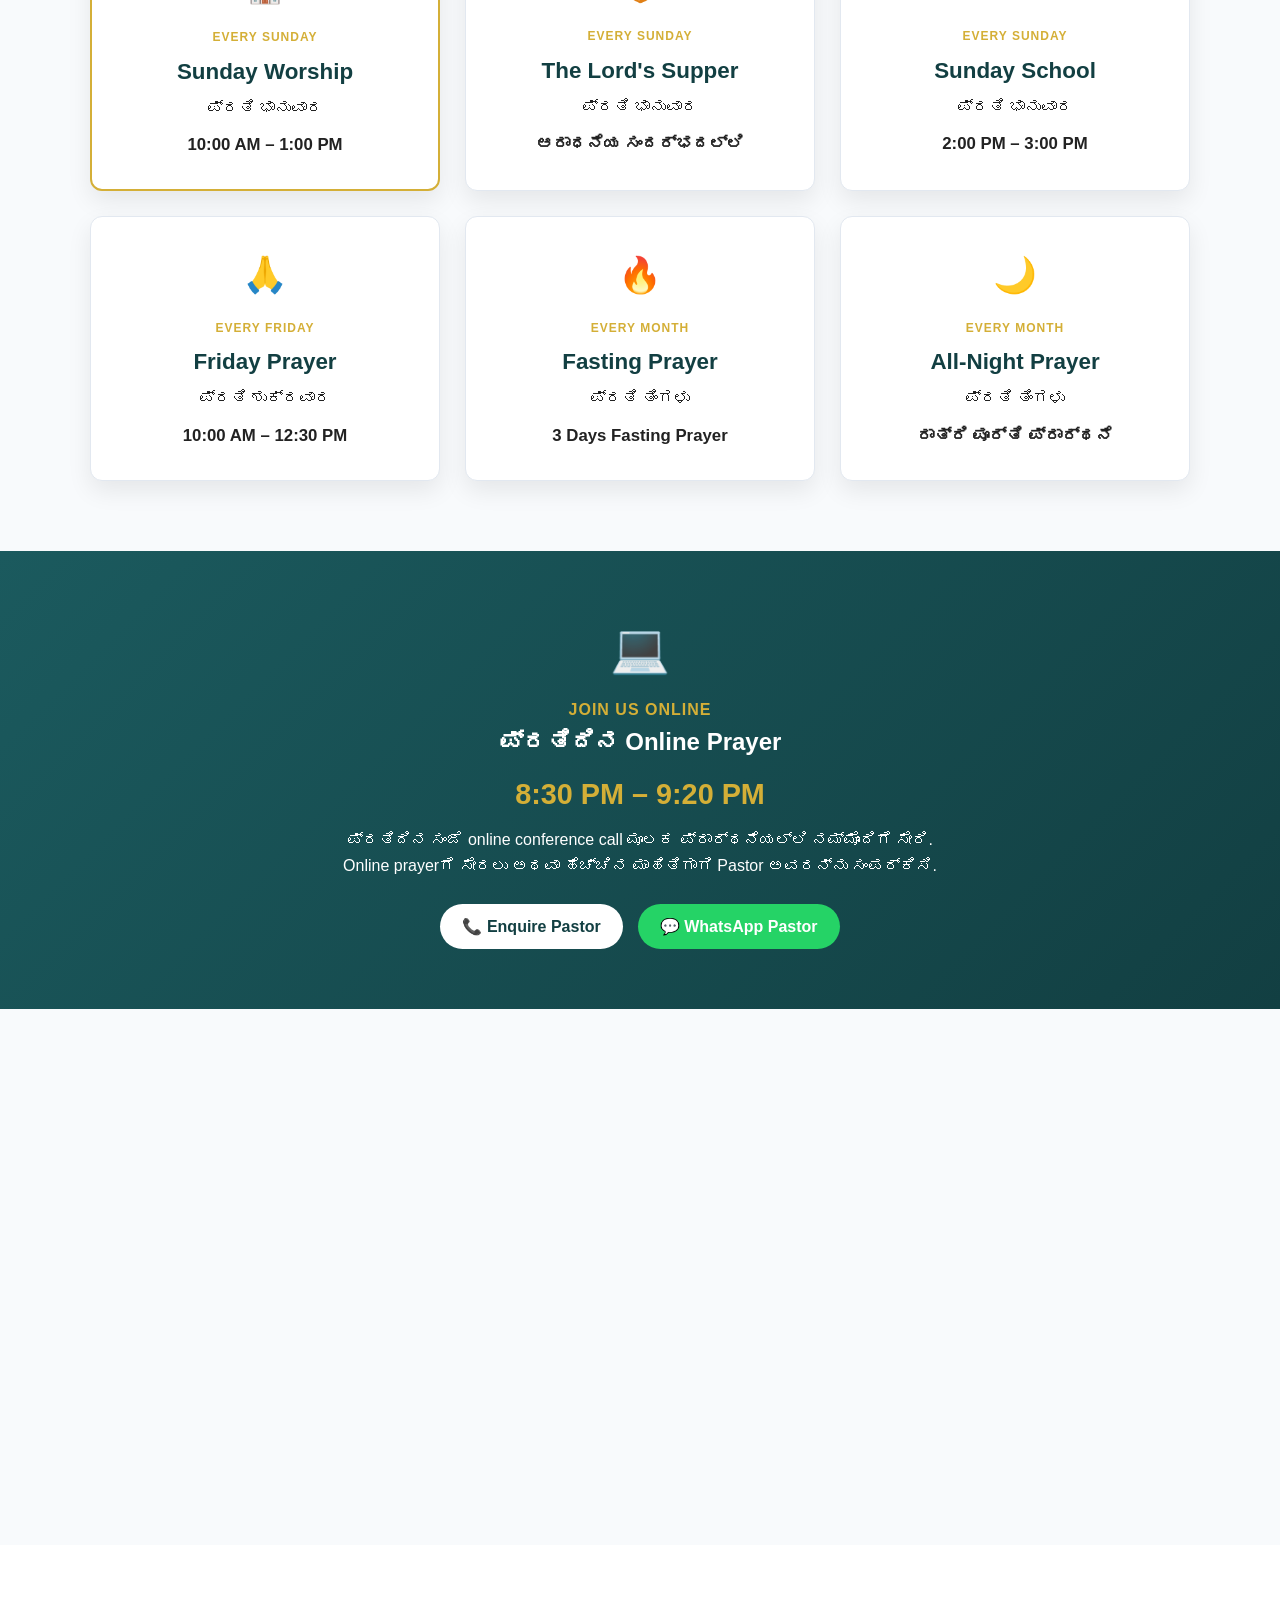
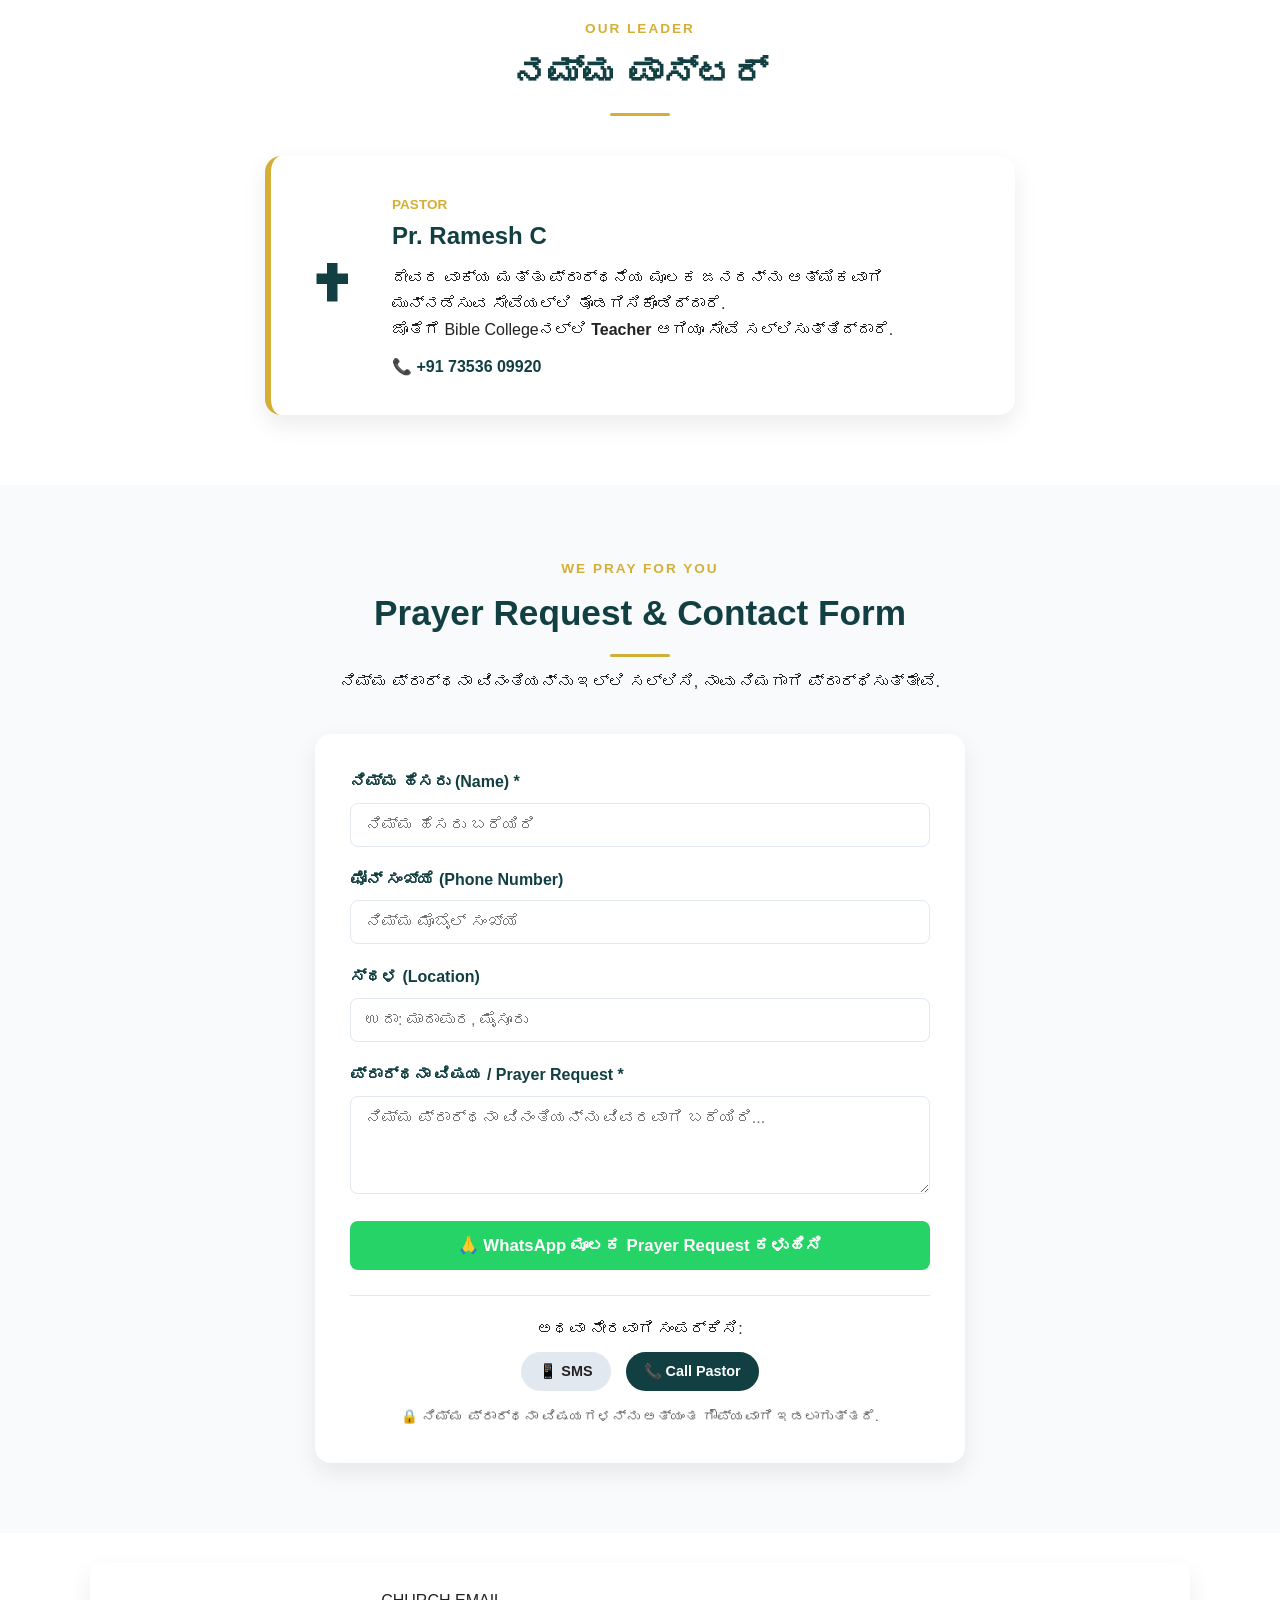
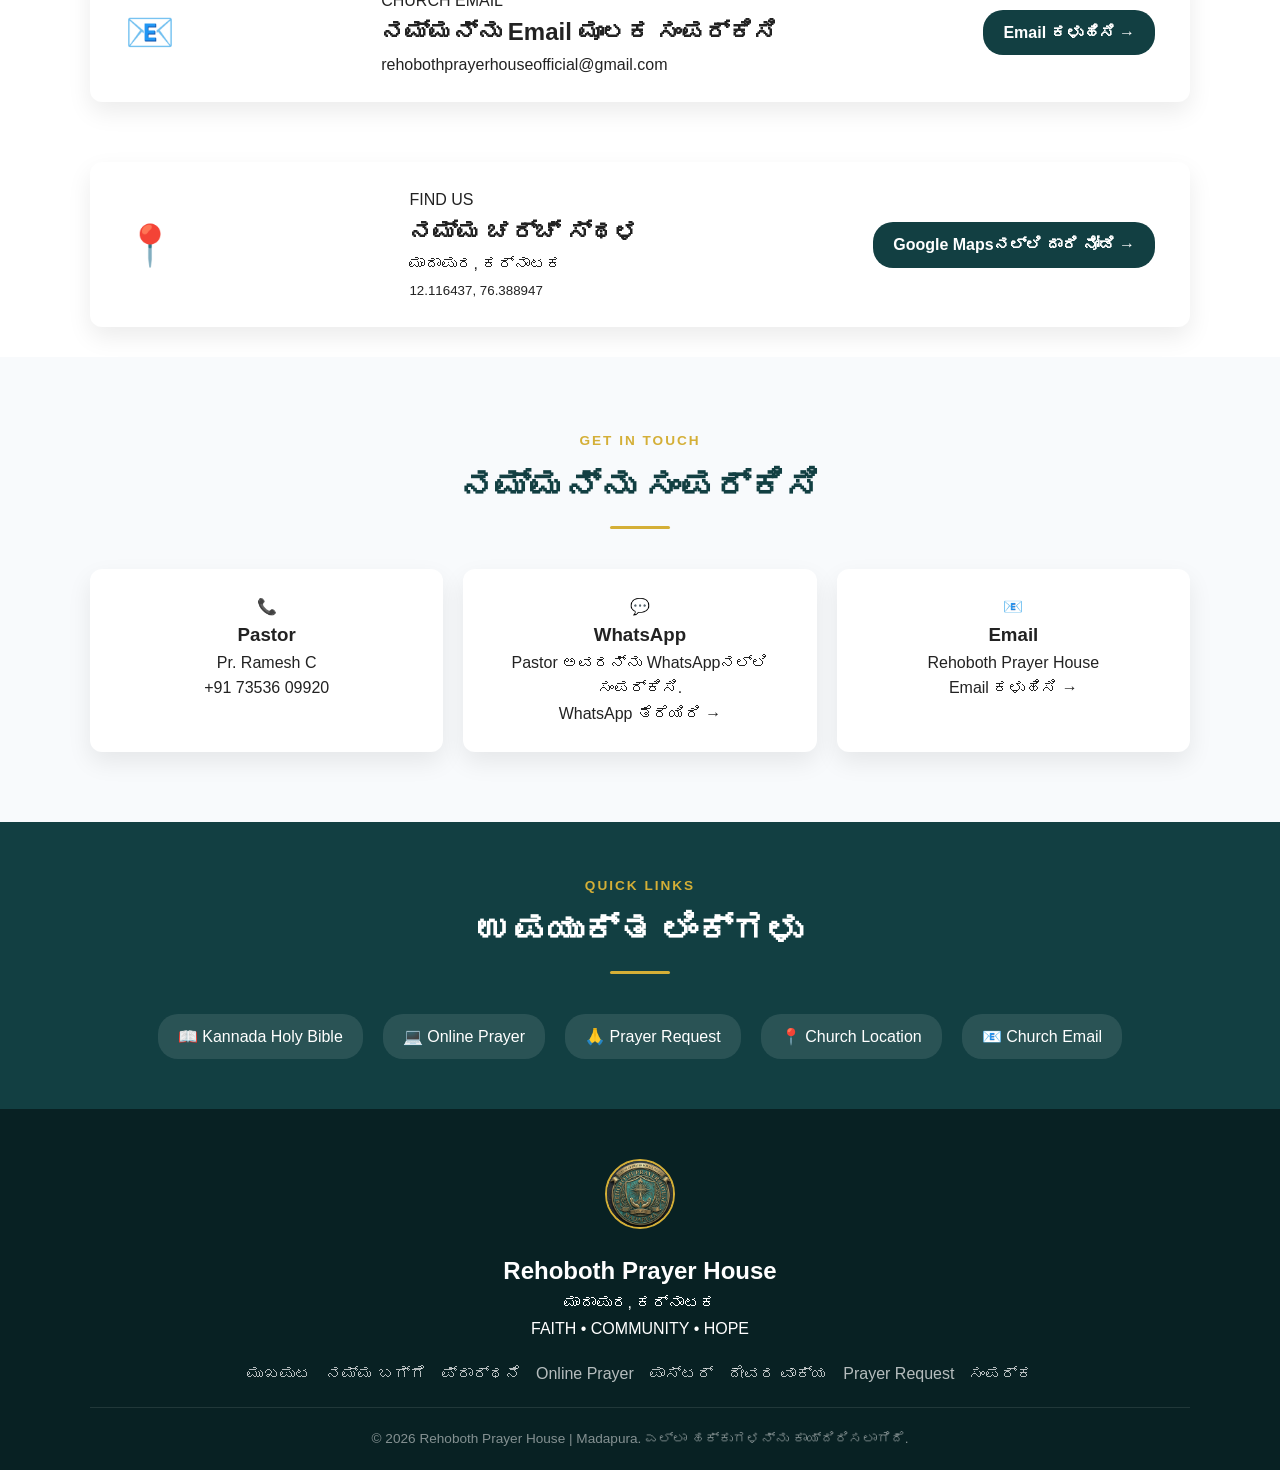
==== commit 8845d3a0: "update" ====
--- a/index.html
+++ b/index.html
@@ -15,6 +15,41 @@
     <link href="https://fonts.googleapis.com/css2?family=Noto+Sans+Kannada:wght@300;400;500;600;700&display=swap" rel="stylesheet">
 
     <link rel="stylesheet" href="style.css">
+
+    <!-- CUSTOM LOGO STYLES (ಲೋಗೋ ಕ್ಲೀನ್ ಮತ್ತು ರೌಂಡ್ ಆಗಿ ಕಾಣಲು) -->
+    <style>
+        /* Header Logo Styling */
+        .brand img {
+            width: 48px;
+            height: 48px;
+            border-radius: 50%;
+            object-fit: cover;
+            border: 2px solid #d4af37;
+            box-shadow: 0 2px 6px rgba(0,0,0,0.15);
+            vertical-align: middle;
+        }
+
+        /* Hero Section Logo Styling */
+        .hero-logo img {
+            width: 110px;
+            height: 110px;
+            border-radius: 50%;
+            object-fit: cover;
+            border: 3px solid #d4af37;
+            box-shadow: 0 4px 12px rgba(0,0,0,0.3);
+            margin-bottom: 12px;
+        }
+
+        /* Footer Logo Styling */
+        .footer-logo {
+            width: 70px;
+            height: 70px;
+            border-radius: 50%;
+            object-fit: cover;
+            border: 2px solid #d4af37;
+            margin-bottom: 15px;
+        }
+    </style>
 </head>
 
 <body>
@@ -25,7 +60,7 @@
 <header class="header">
     <div class="container navbar">
         <a href="#home" class="brand">
-            <img src="logo.png" alt="Rehoboth Prayer House Logo">
+            <img src="logo.jpg" alt="Rehoboth Prayer House Logo">
             <div class="brand-info">
                 <strong>Rehoboth Prayer House</strong>
                 <span>ಮಾದಾಪುರ, ಕರ್ನಾಟಕ</span>
@@ -53,7 +88,7 @@
 
     <div class="hero-content">
         <div class="hero-logo">
-            <img src="logo.png" alt="Rehoboth Prayer House">
+            <img src="logo.jpg" alt="Rehoboth Prayer House">
         </div>
 
         <p class="hero-label">✝ REHOBOTH PRAYER HOUSE</p>
@@ -427,7 +462,7 @@
 ===================================================== -->
 <footer class="footer">
     <div class="container footer-content">
-        <img src="logo.png" alt="Rehoboth Prayer House" class="footer-logo">
+        <img src="logo.jpg" alt="Rehoboth Prayer House" class="footer-logo">
         <h2>Rehoboth Prayer House</h2>
         <p>ಮಾದಾಪುರ, ಕರ್ನಾಟಕ</p>
         <p class="footer-motto">FAITH • COMMUNITY • HOPE</p>
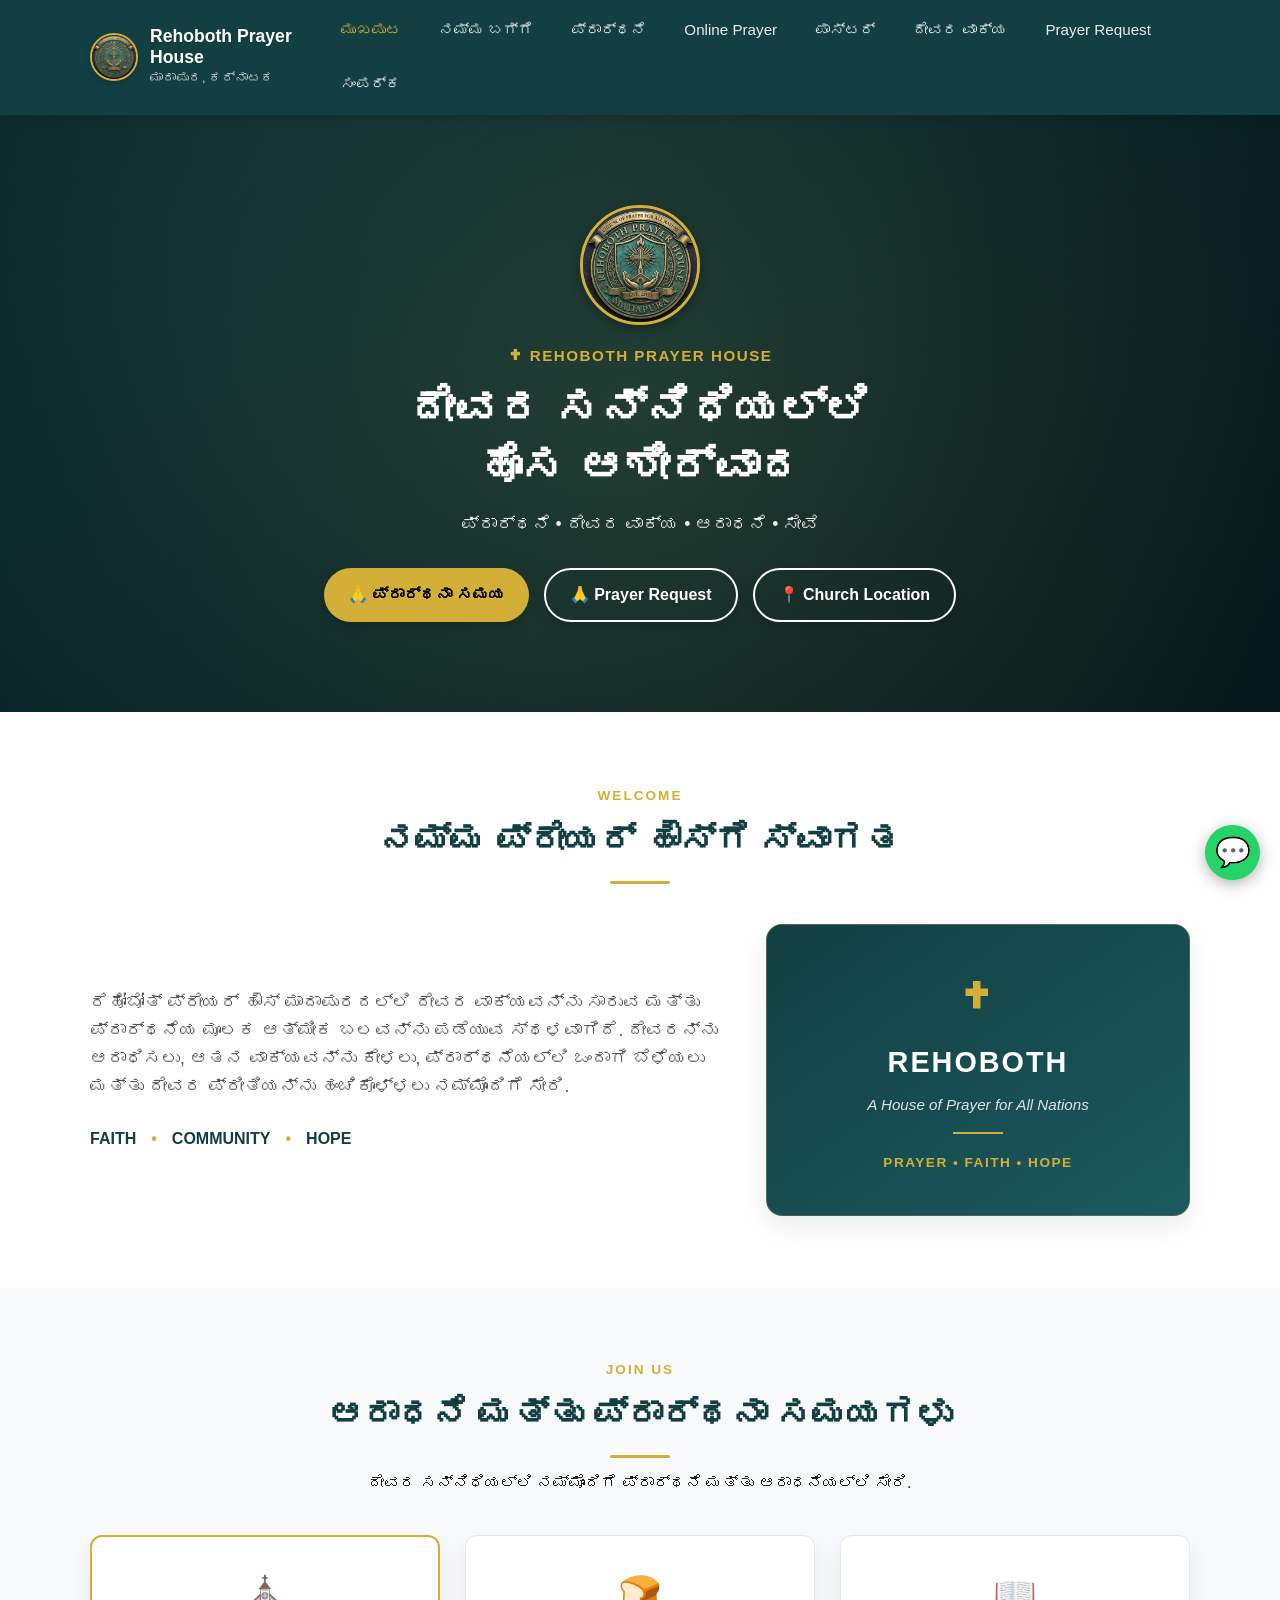
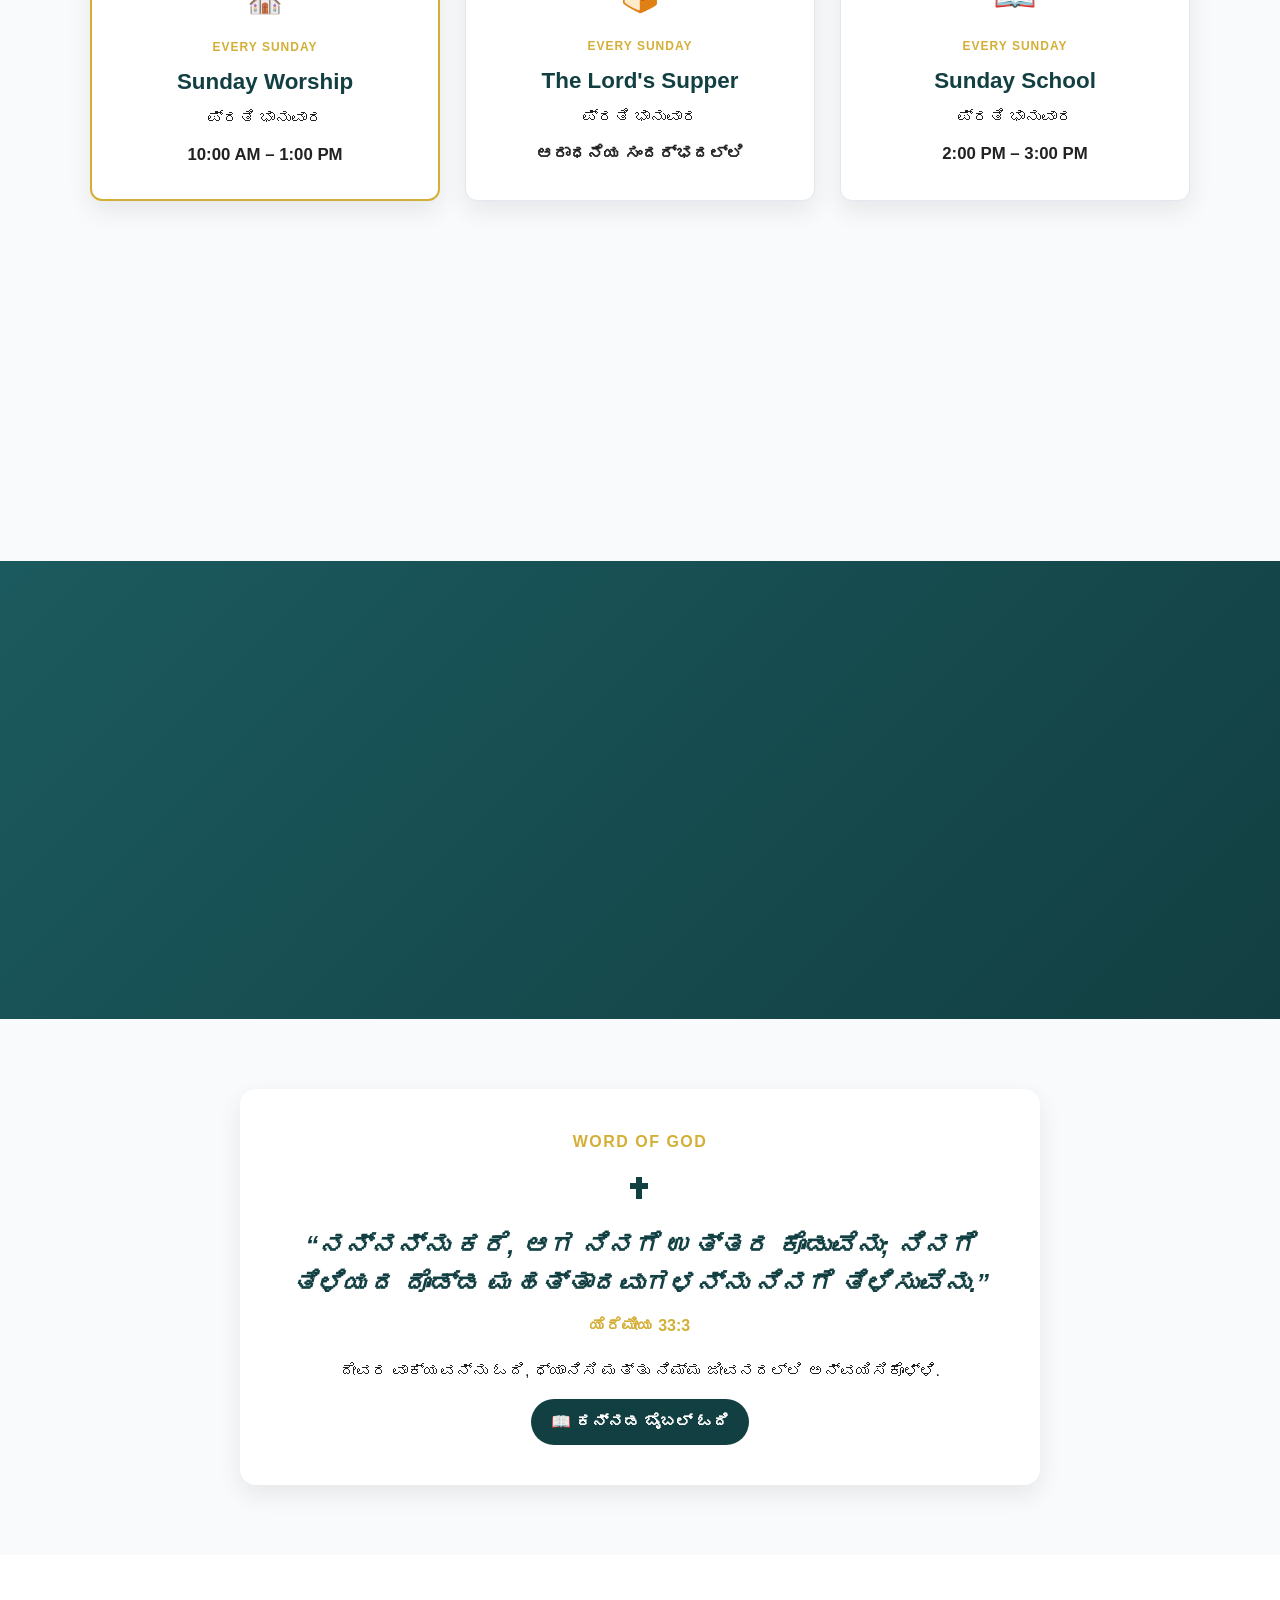
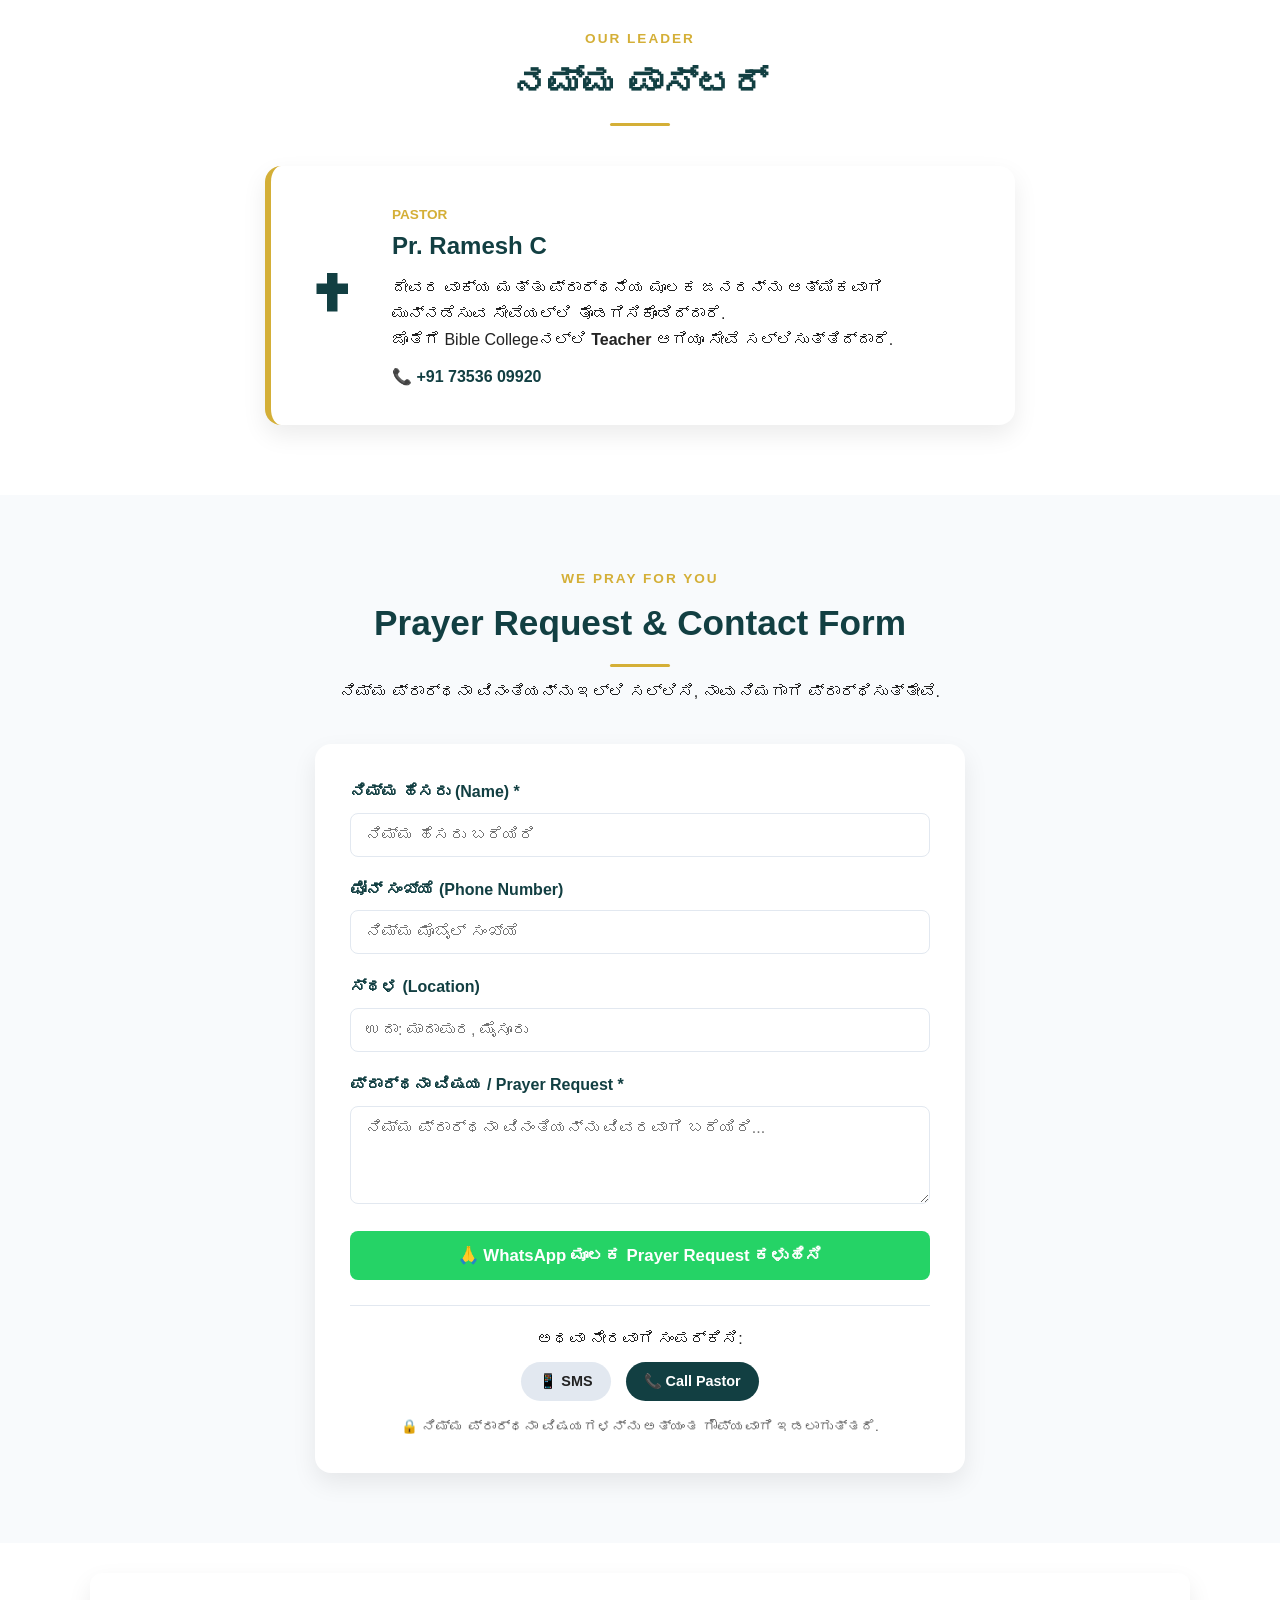
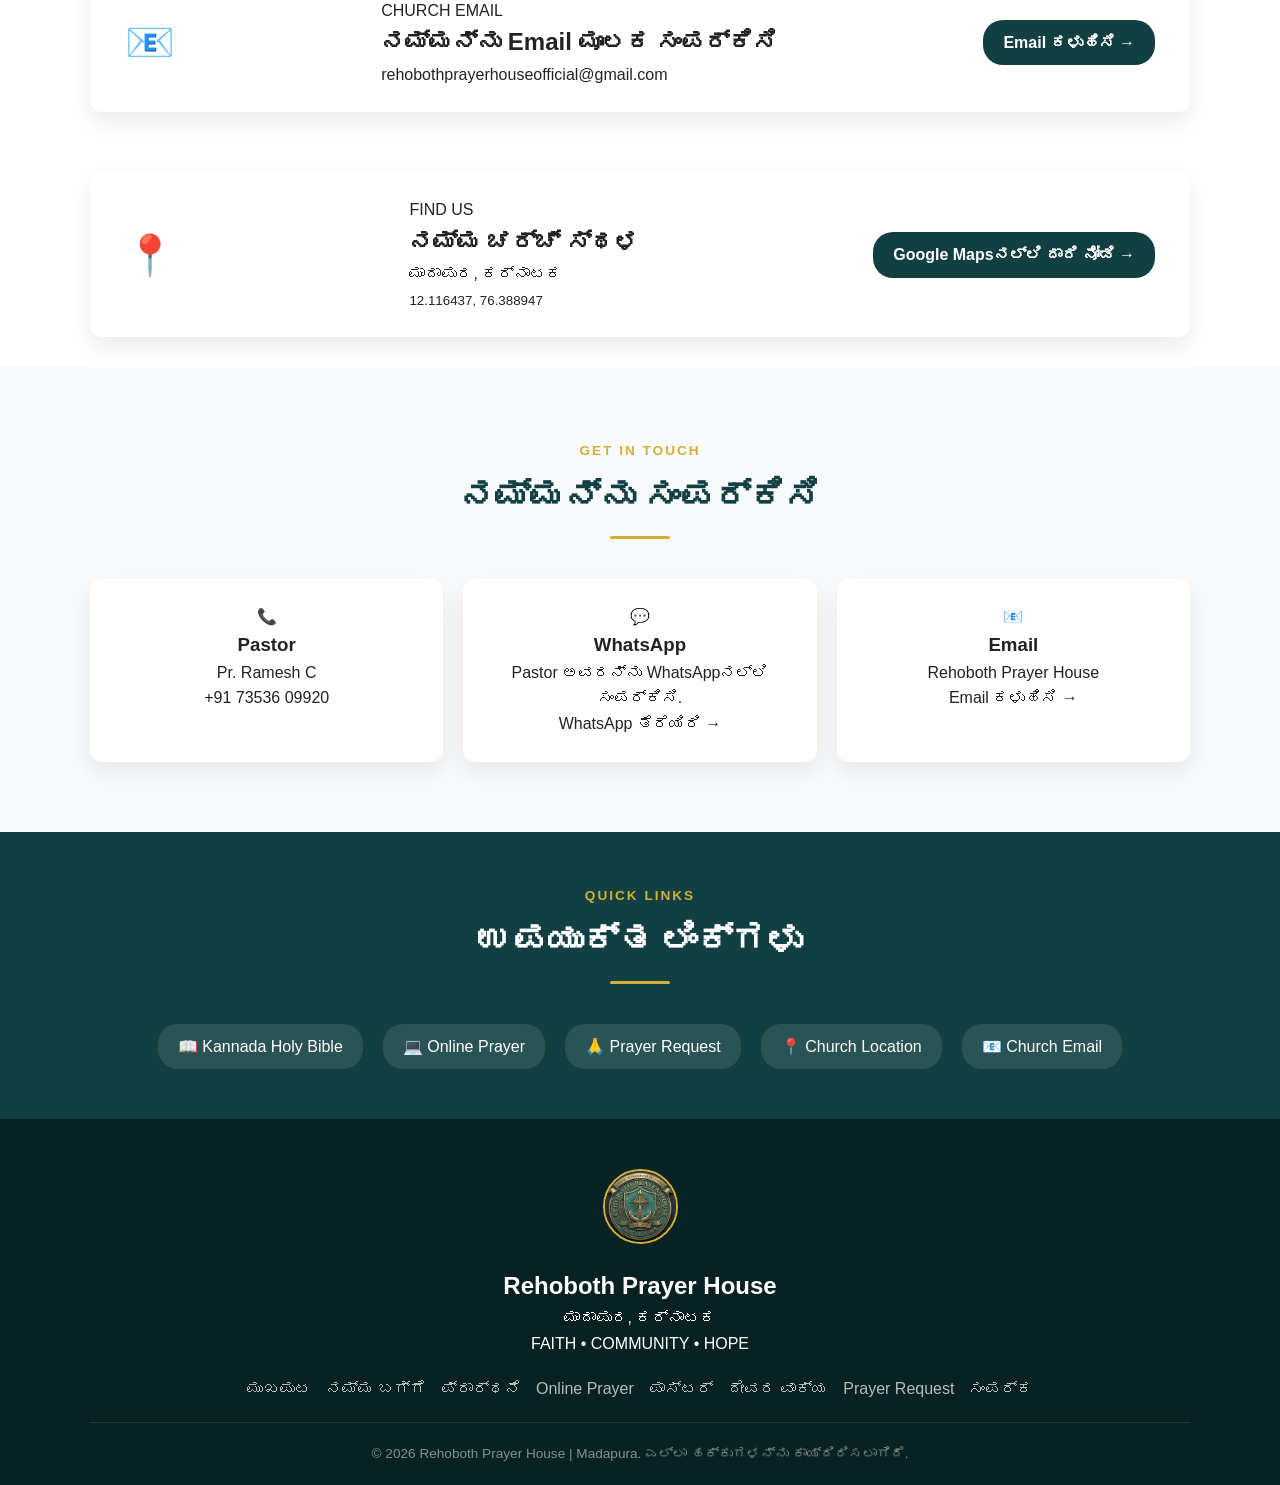
==== commit 3b64b6ea: "update" ====
--- a/index.html
+++ b/index.html
@@ -9,6 +9,10 @@
 
     <title>Rehoboth Prayer House | ಮಾದಾಪುರ</title>
 
+    <!-- FAVICON / HD LOGO ICONS -->
+    <link rel="icon" href="logo.jpg" type="image/jpeg">
+    <link rel="apple-touch-icon" href="logo.jpg">
+
     <!-- GOOGLE FONTS (Noto Sans Kannada) -->
     <link rel="preconnect" href="https://fonts.googleapis.com">
     <link rel="preconnect" href="https://fonts.gstatic.com" crossorigin>
@@ -16,8 +20,14 @@
 
     <link rel="stylesheet" href="style.css">
 
-    <!-- CUSTOM LOGO STYLES (ಲೋಗೋ ಕ್ಲೀನ್ ಮತ್ತು ರೌಂಡ್ ಆಗಿ ಕಾಣಲು) -->
+    <!-- HD LOGO & OPTIMIZED STYLES -->
     <style>
+        /* Shared HD Rendering for Images */
+        img {
+            image-rendering: -webkit-optimize-contrast;
+            image-rendering: crisp-edges;
+        }
+
         /* Header Logo Styling */
         .brand img {
             width: 48px;
@@ -31,8 +41,8 @@
 
         /* Hero Section Logo Styling */
         .hero-logo img {
-            width: 110px;
-            height: 110px;
+            width: 120px;
+            height: 120px;
             border-radius: 50%;
             object-fit: cover;
             border: 3px solid #d4af37;
@@ -42,8 +52,8 @@
 
         /* Footer Logo Styling */
         .footer-logo {
-            width: 70px;
-            height: 70px;
+            width: 75px;
+            height: 75px;
             border-radius: 50%;
             object-fit: cover;
             border: 2px solid #d4af37;
